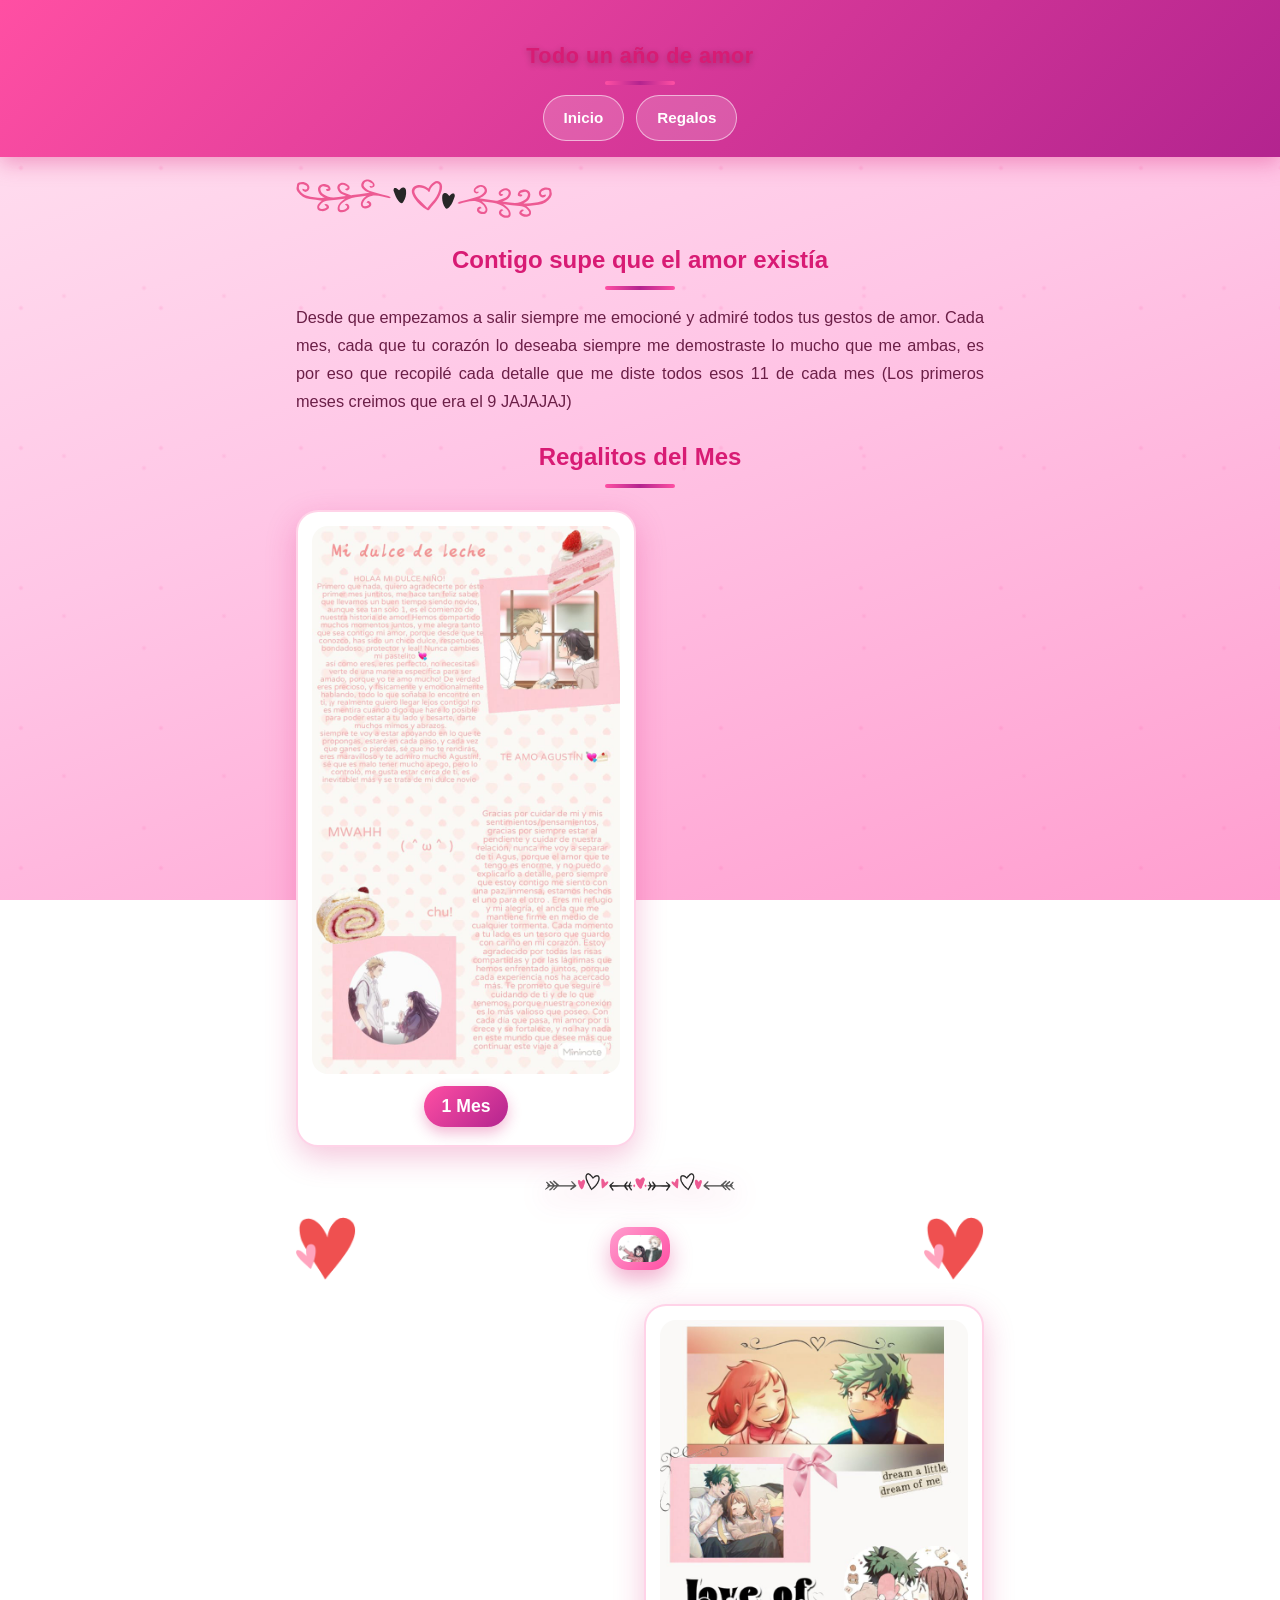
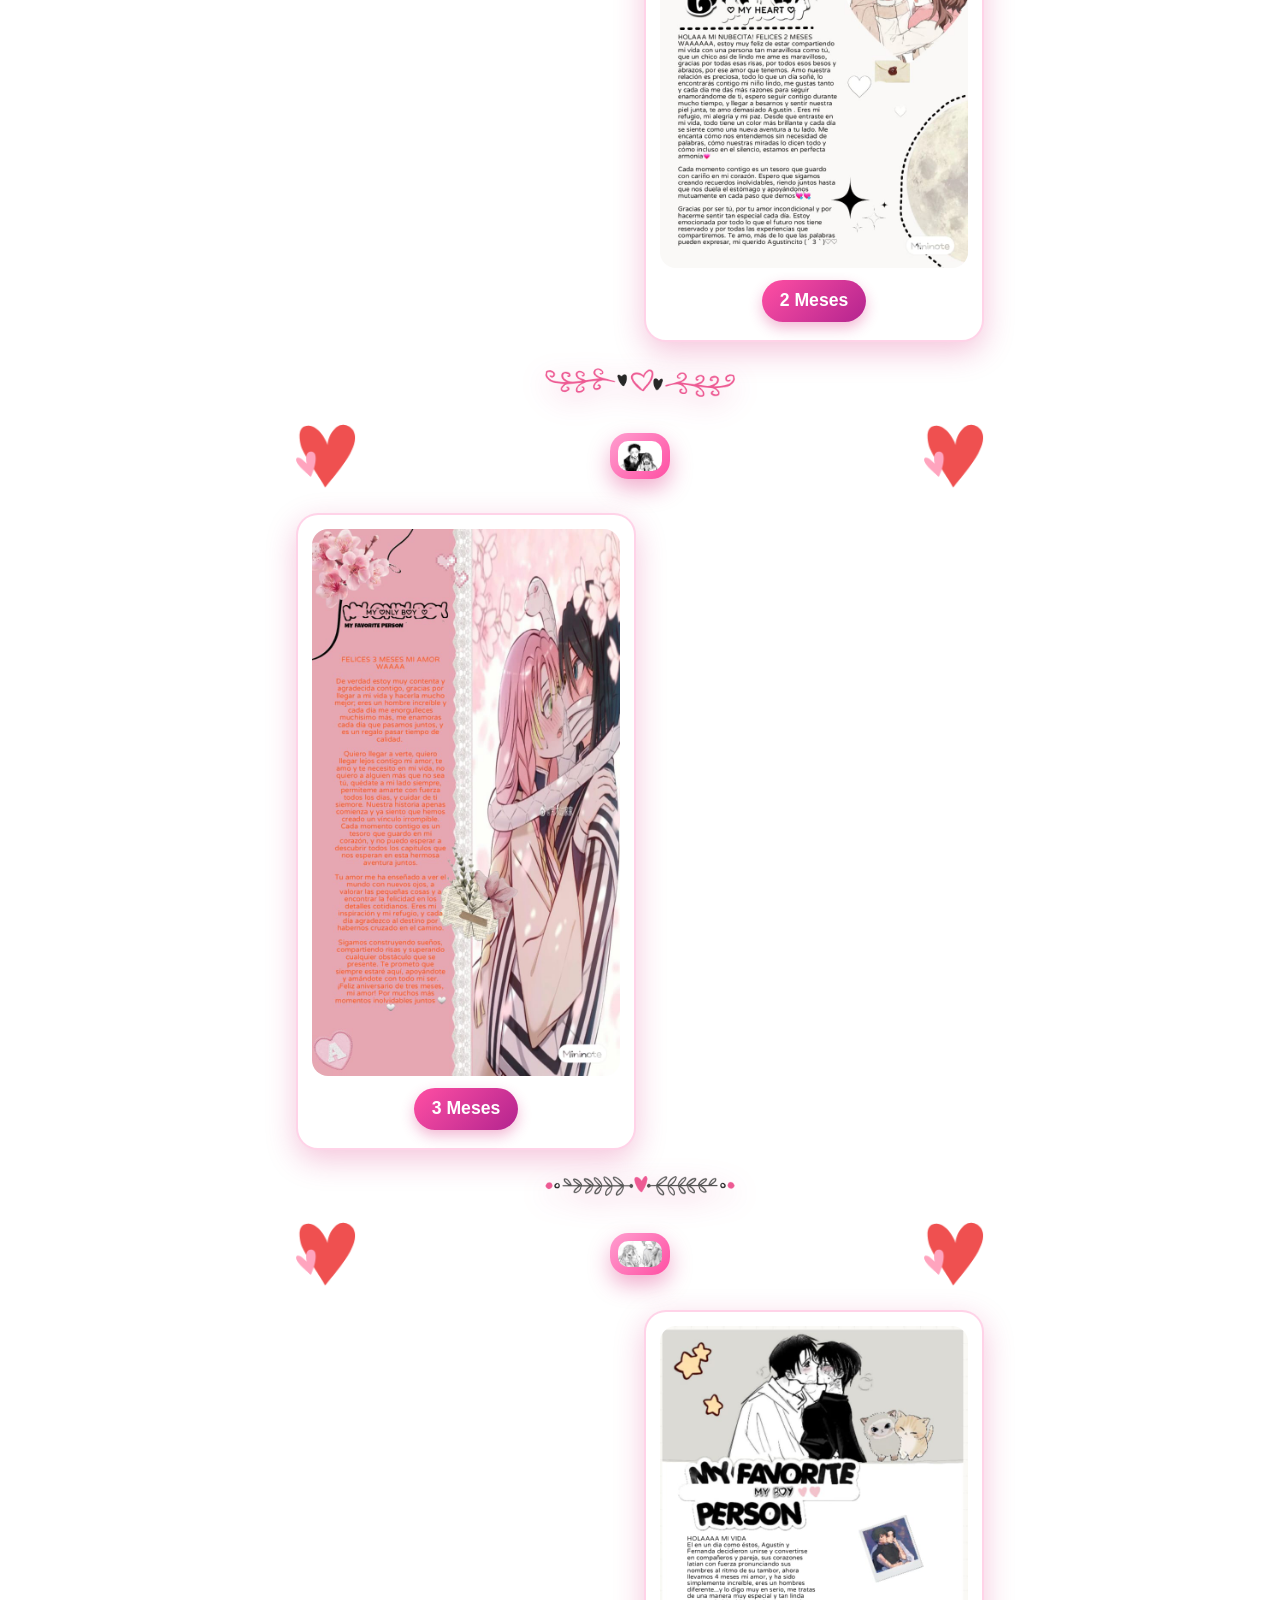
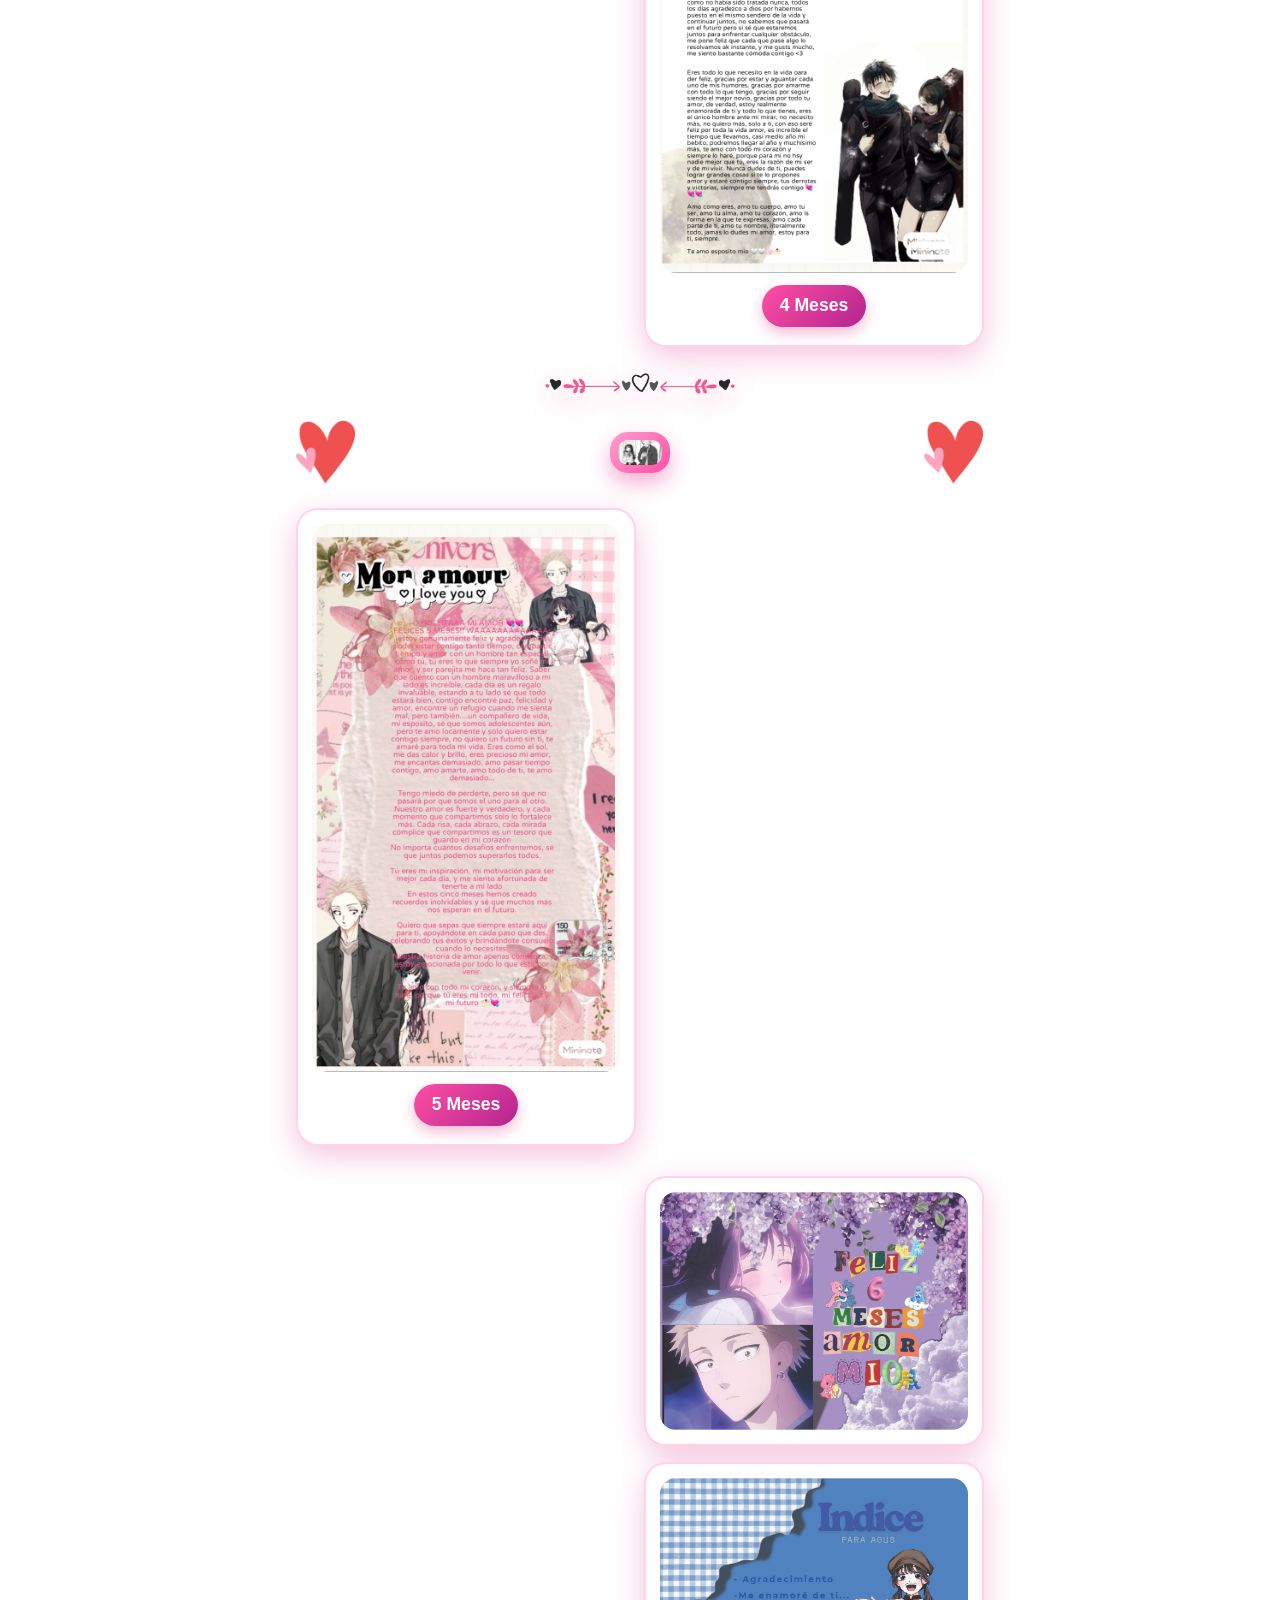
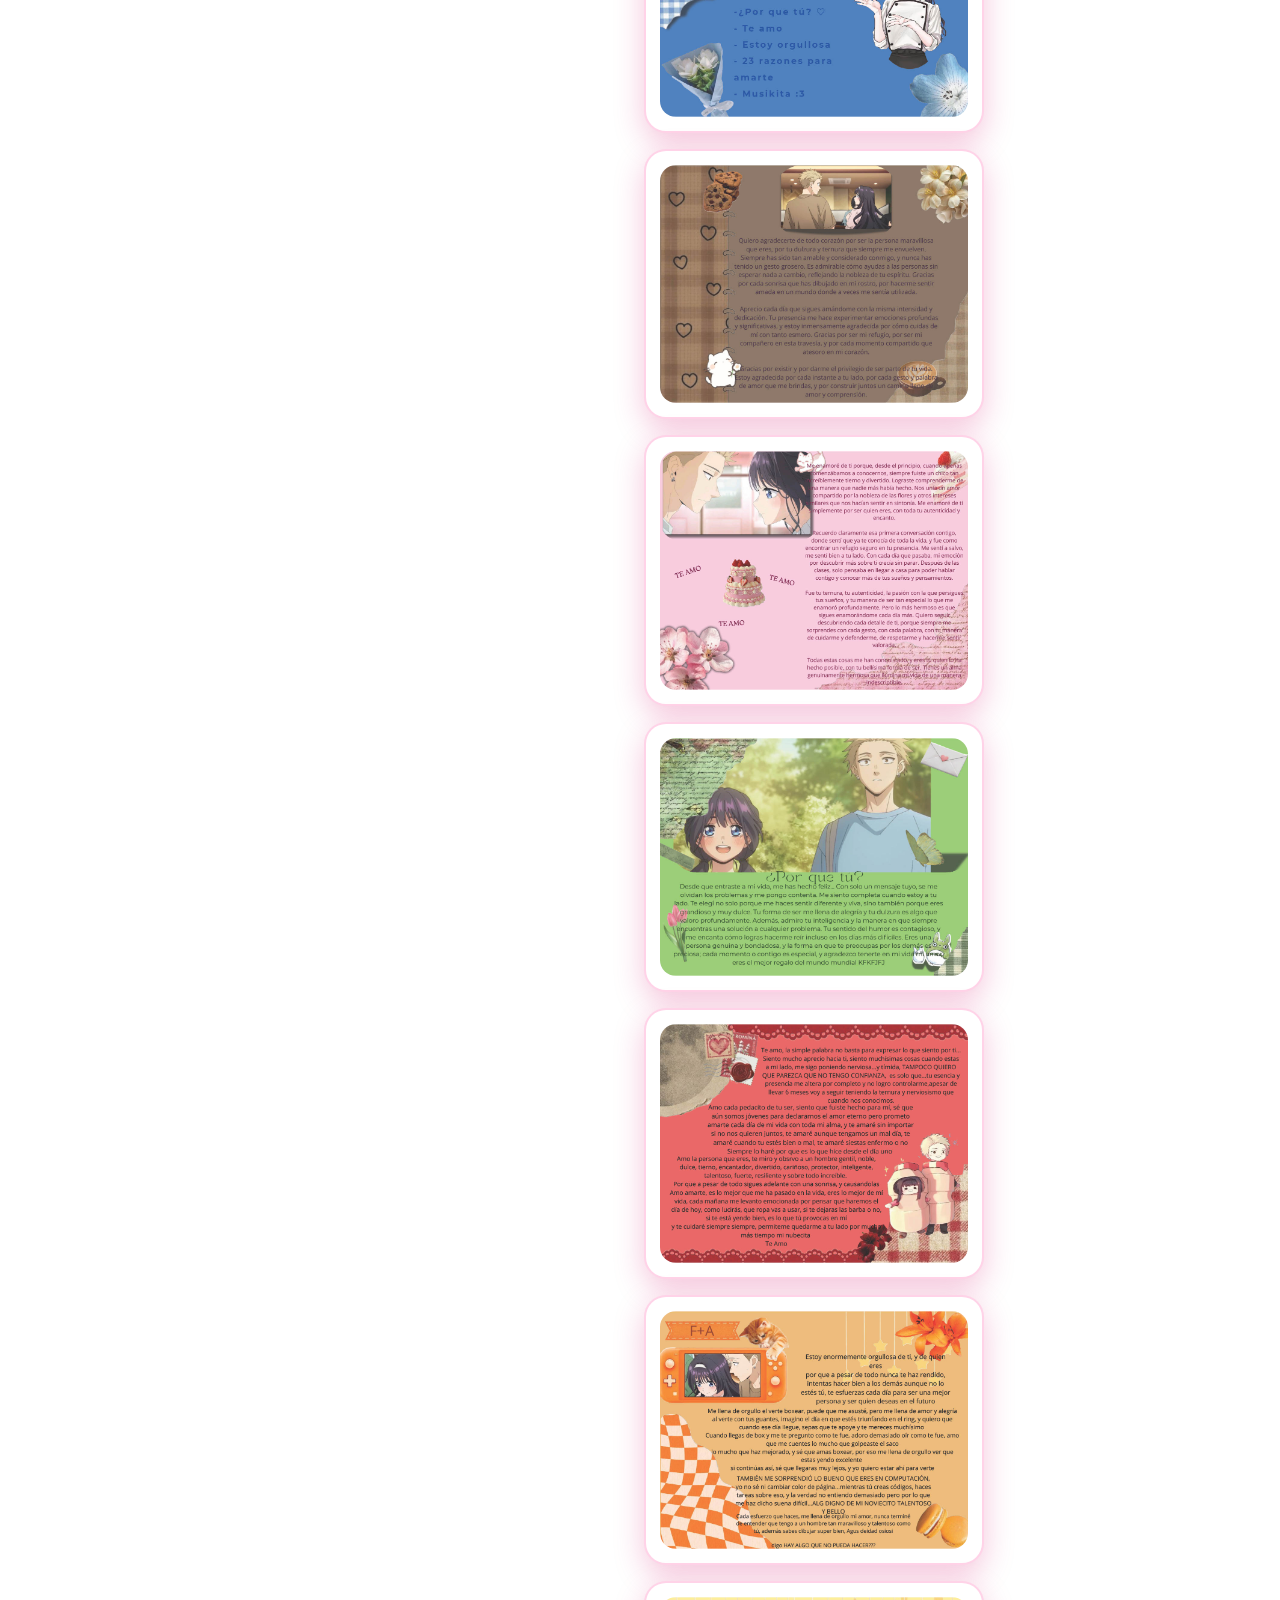
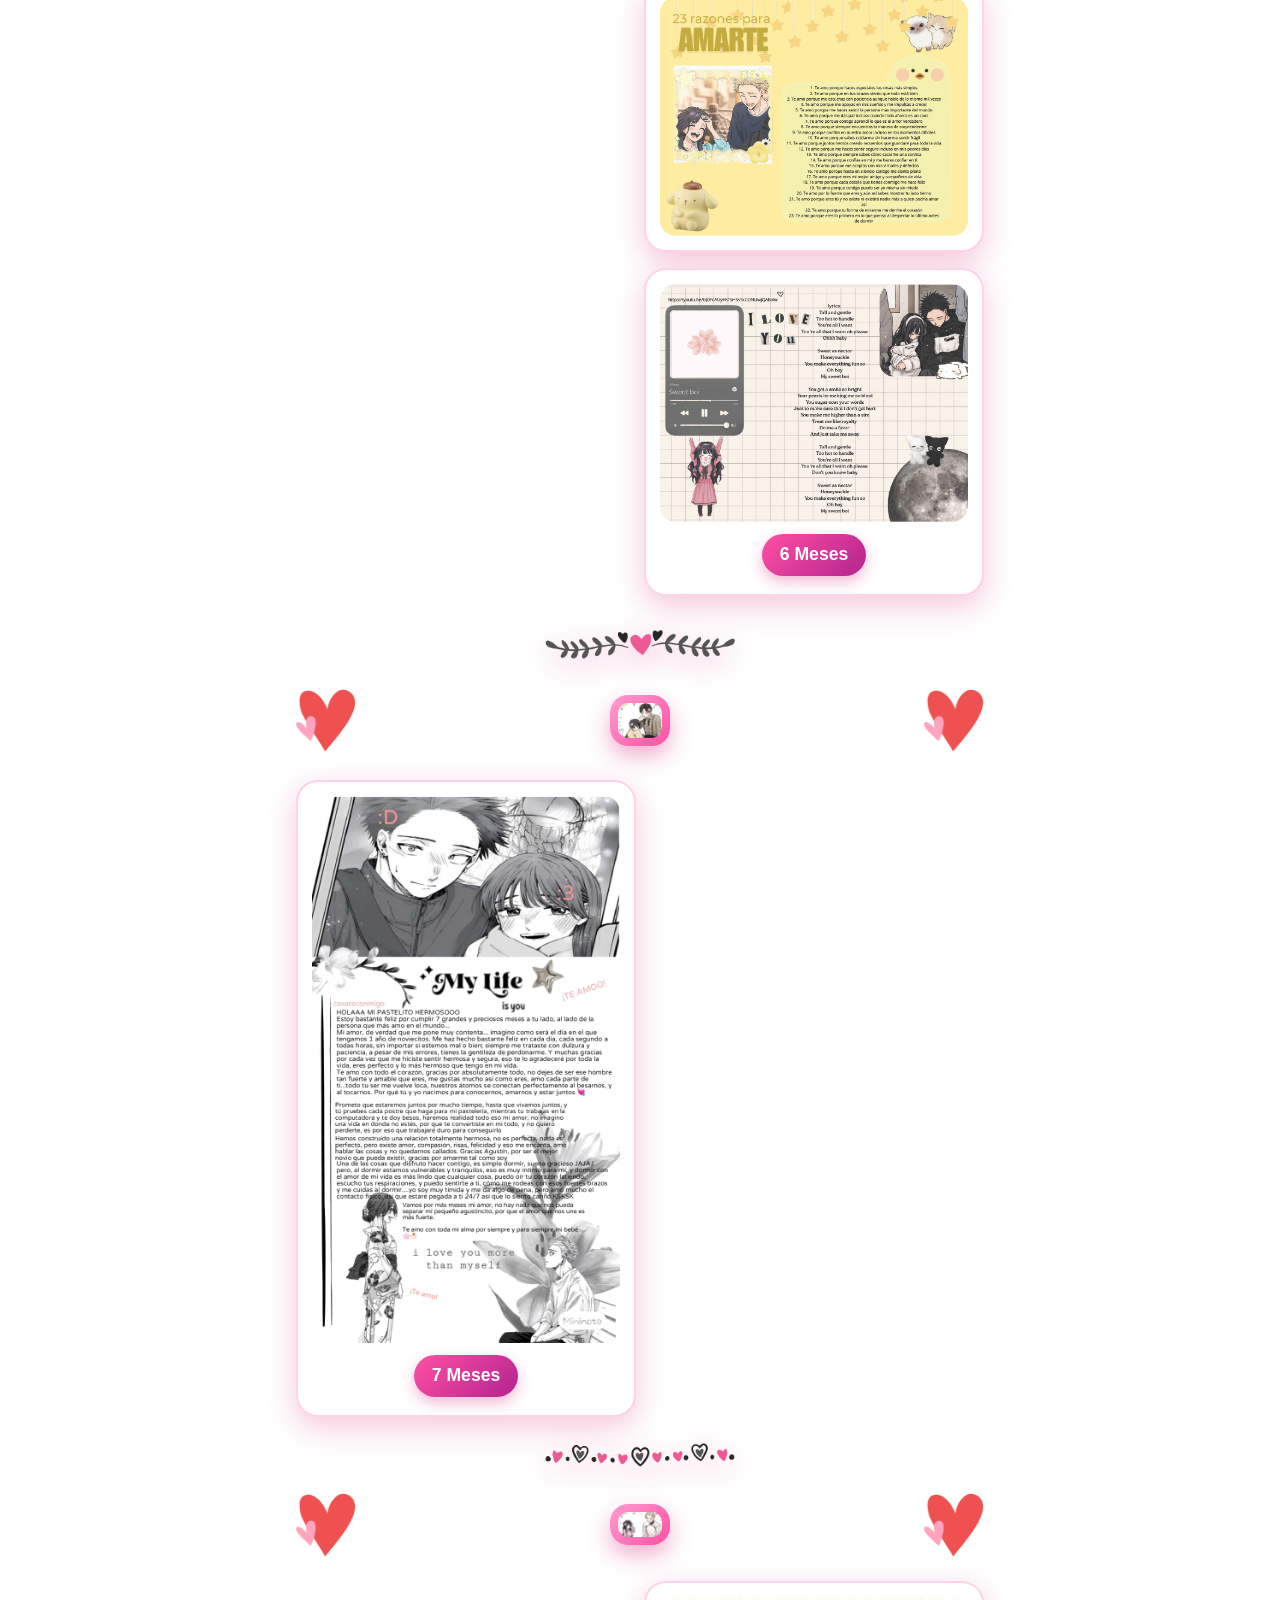
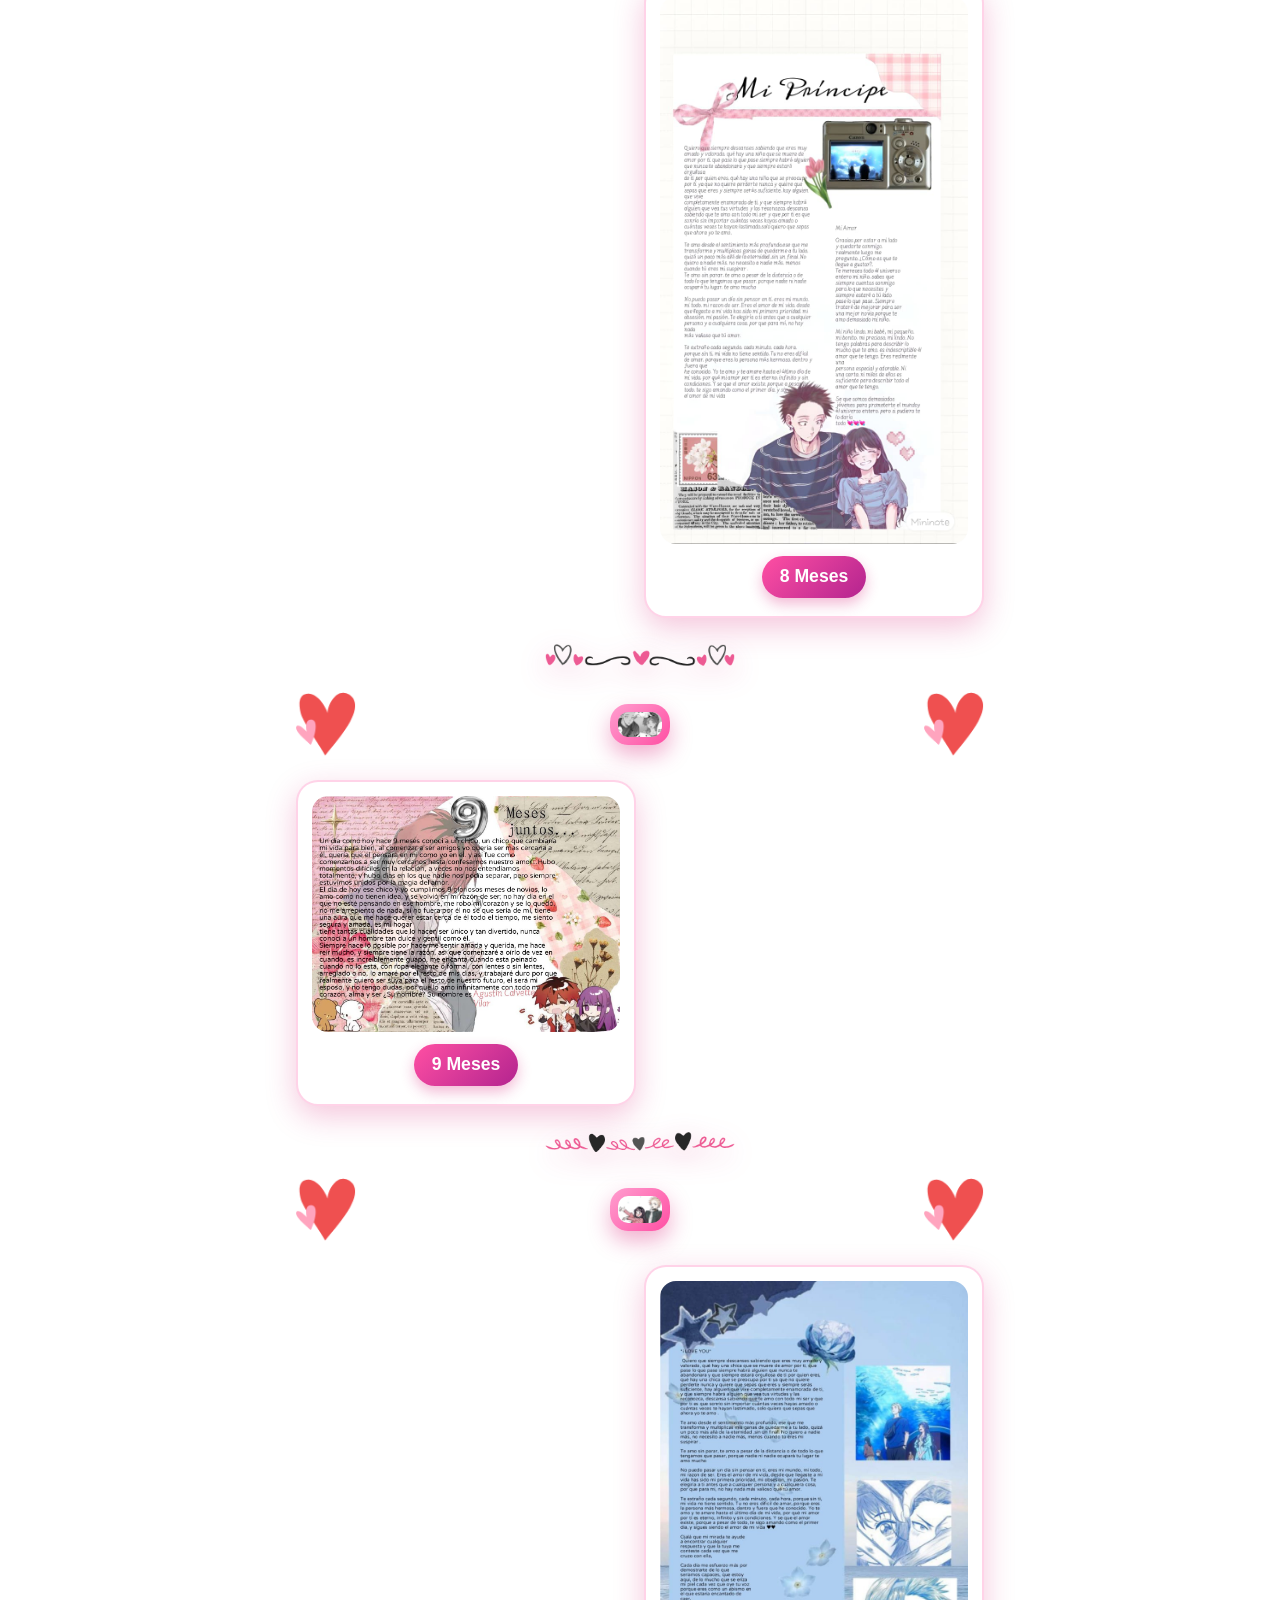
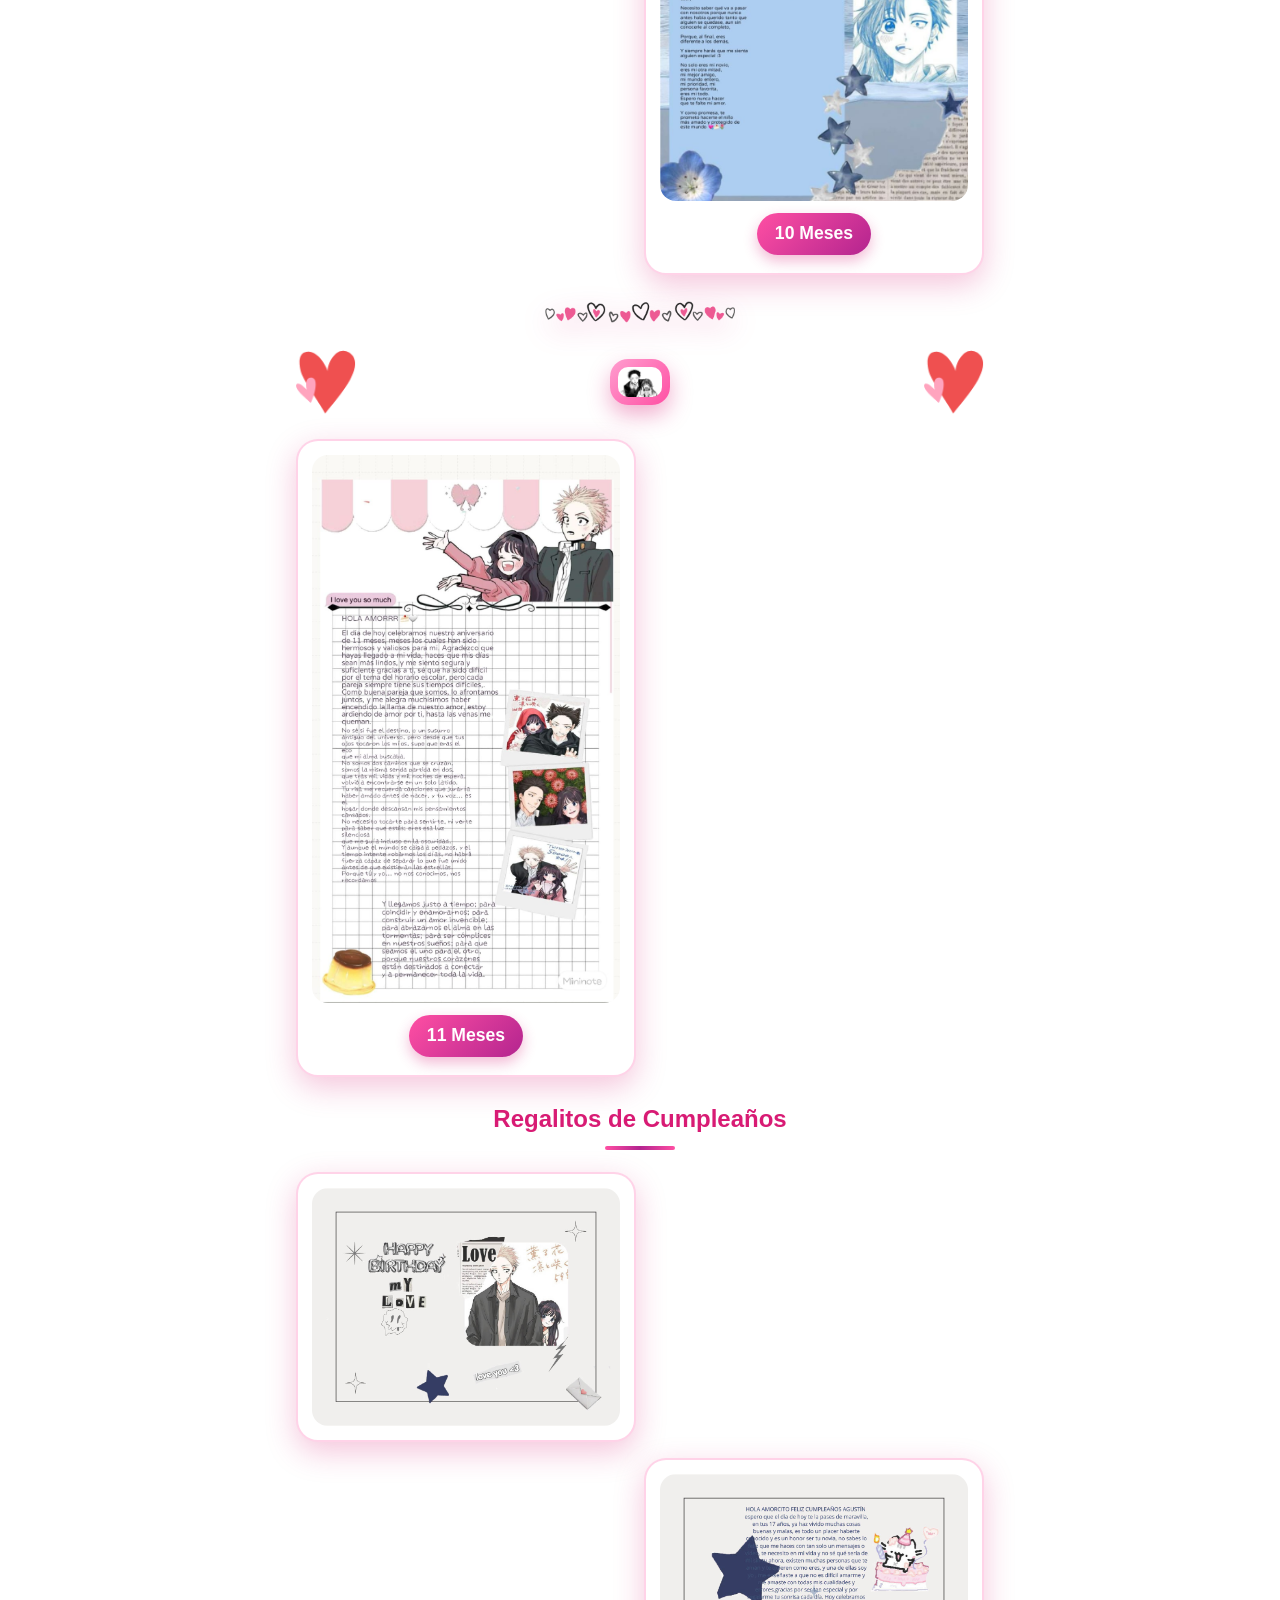
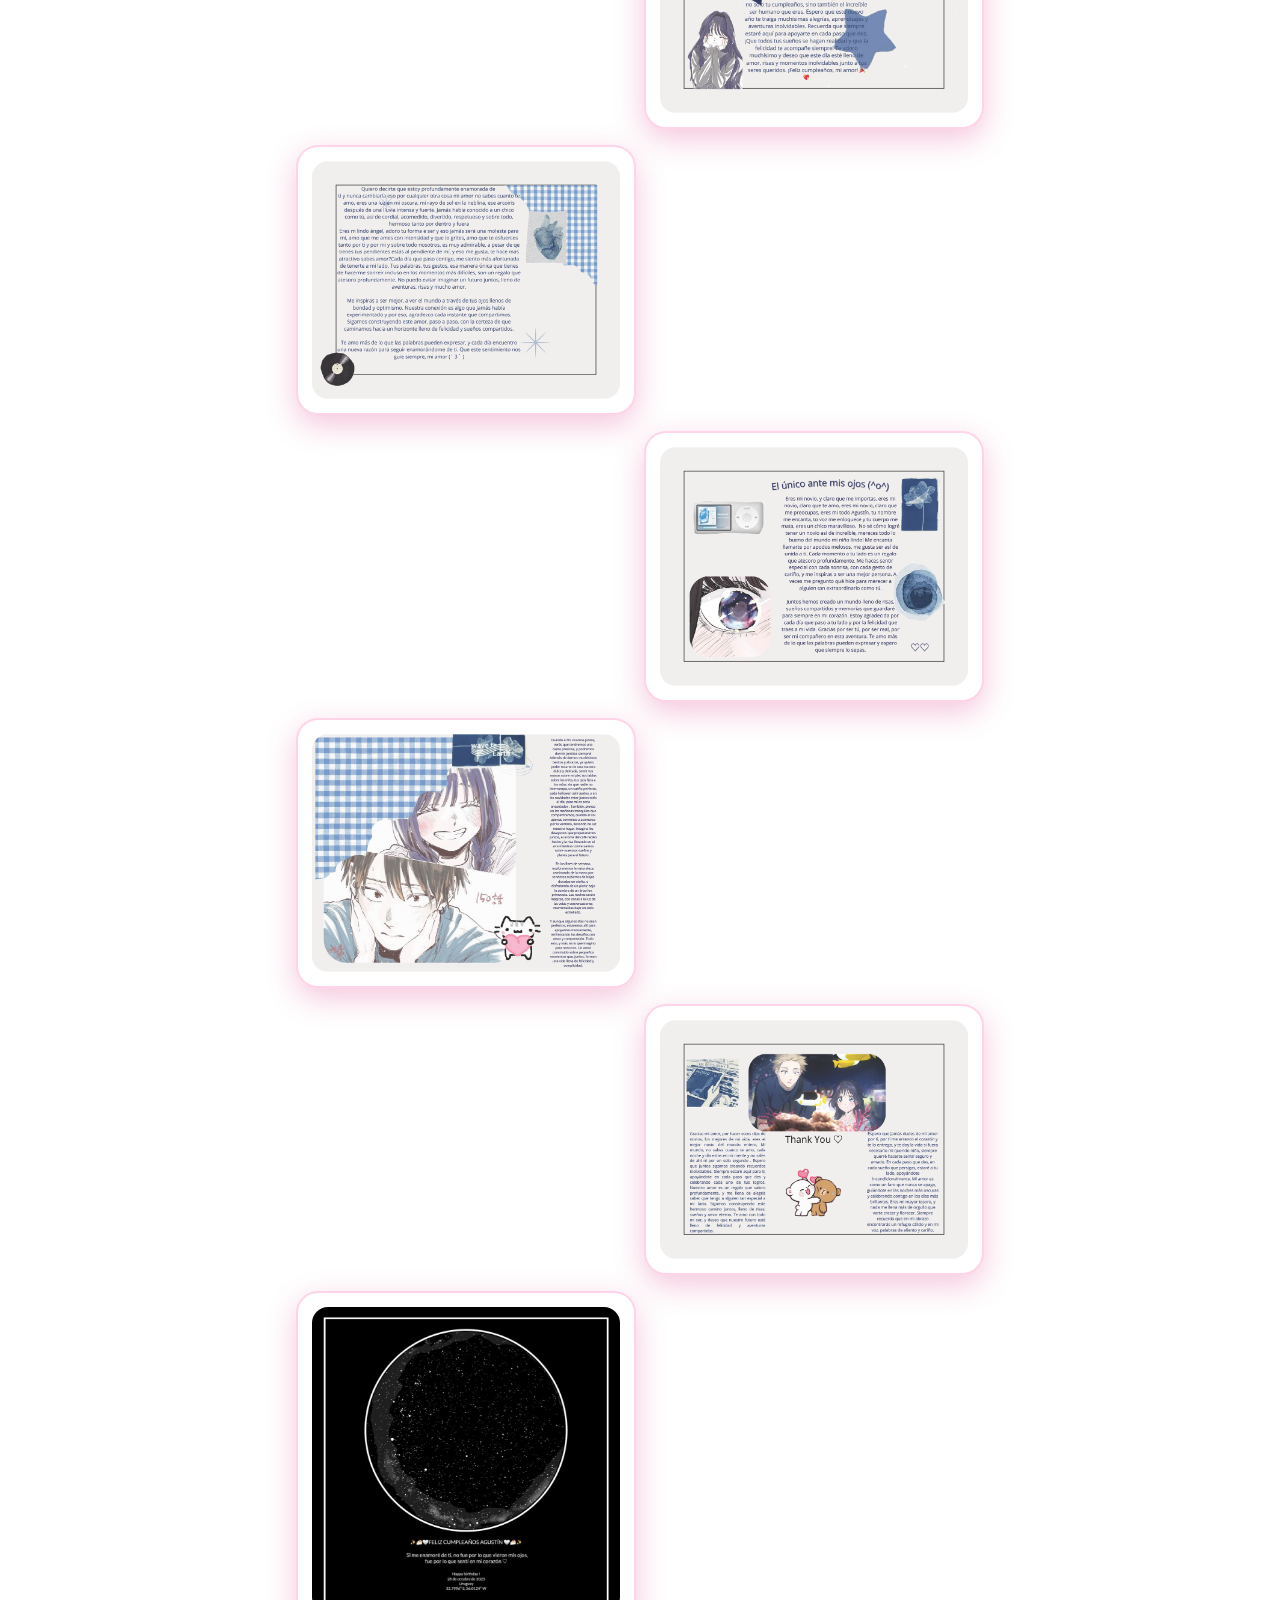
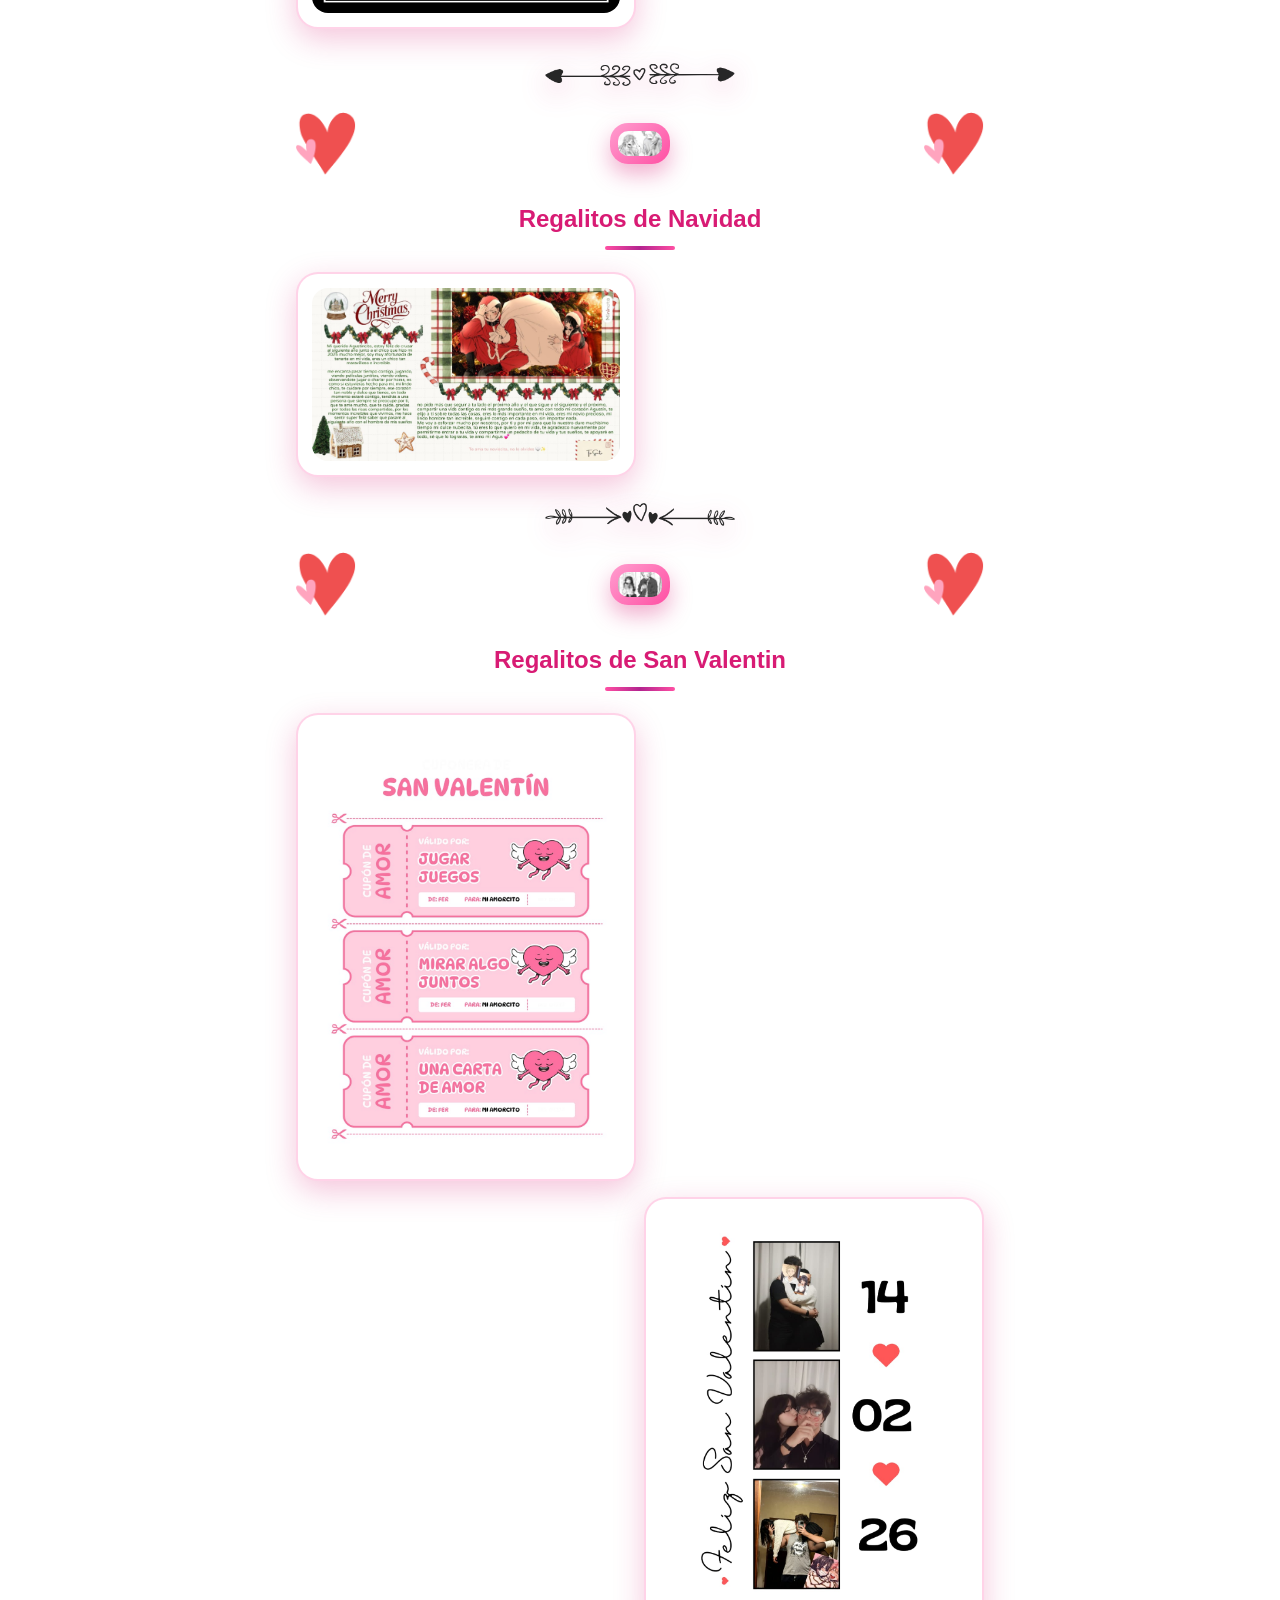
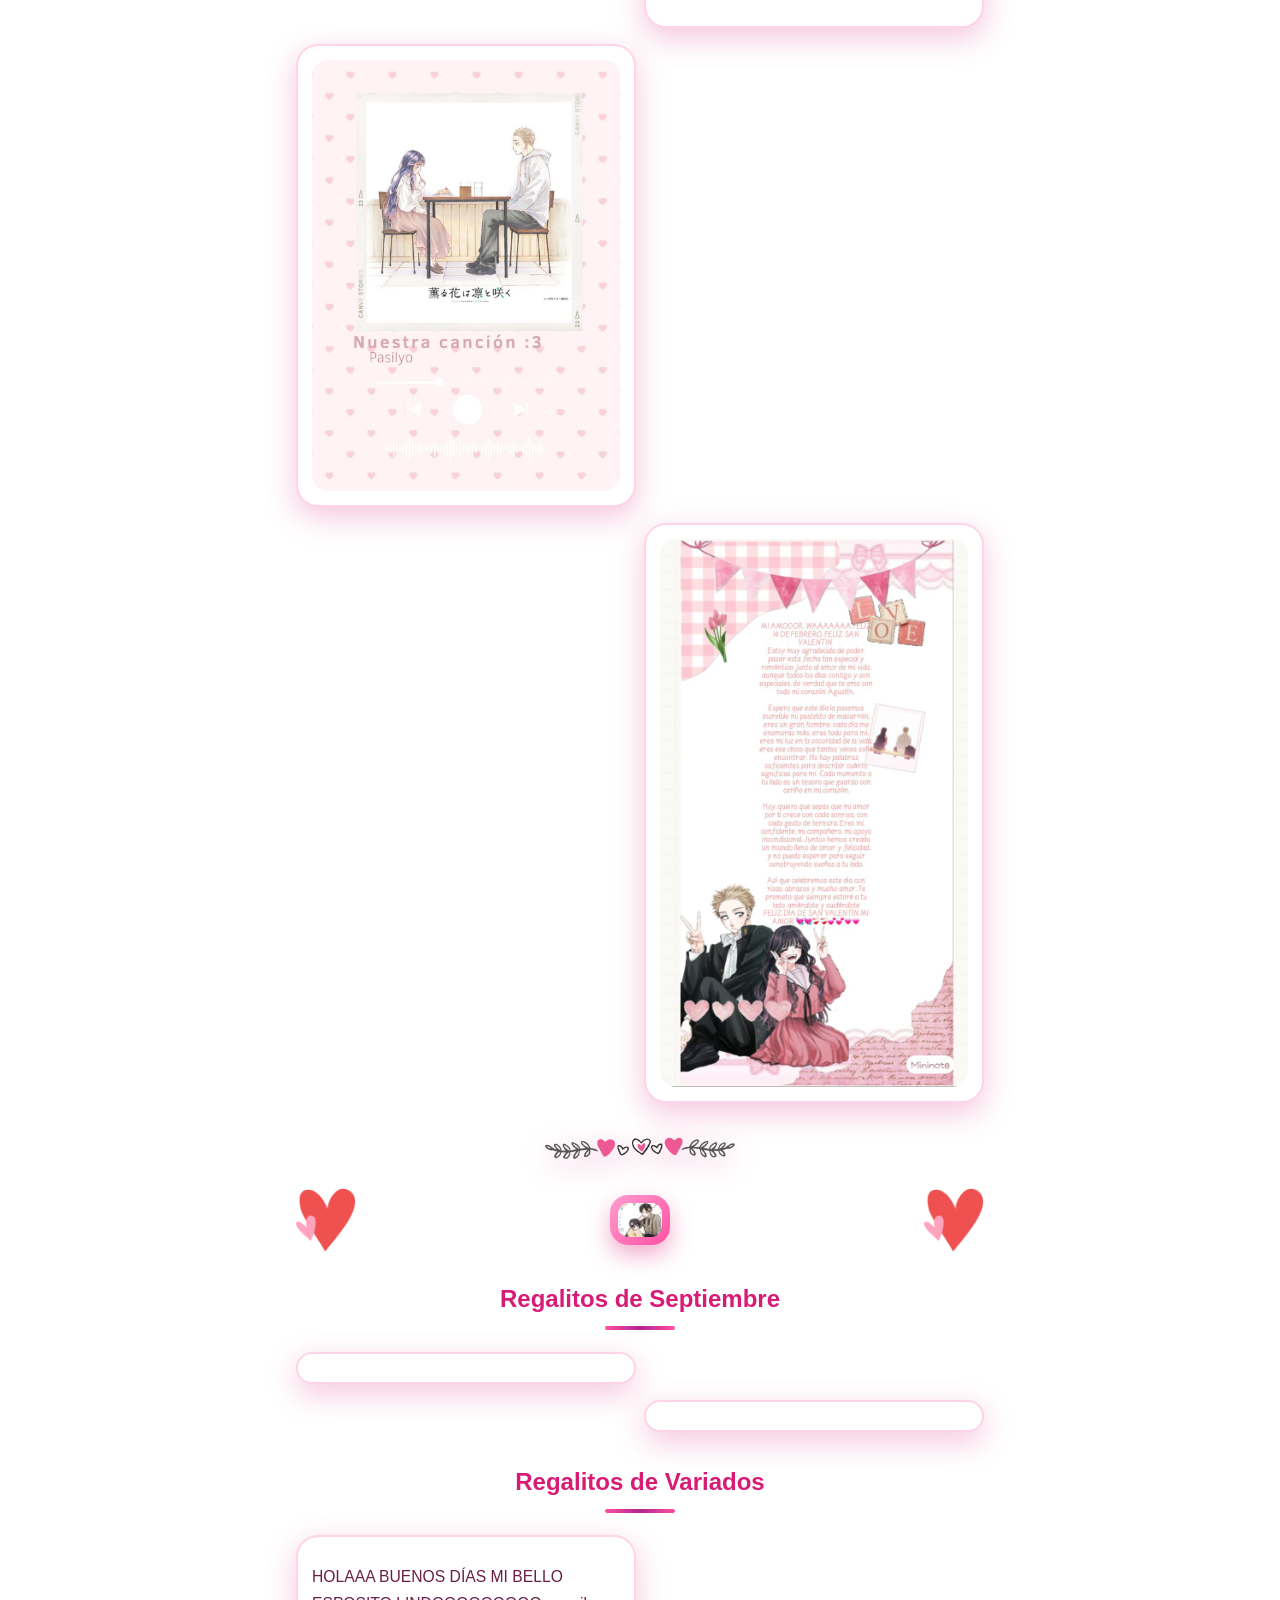
==== html/regalos.html @ 1ac0df7e "a" ====
<!DOCTYPE html>
<html>
    <head>
        <meta charset="UTF-8">
        <meta name="viewport" content="width=device-width, initial-scale=1.0">
        <title>Regalitos Bellos</title>
        <link rel="stylesheet" href="../css/estilos.css">
    </head>
    <body>

        <header>
            <div class="nav">
                <h2>Todo un año de amor</h2>
                <nav>
                    <ul>
                        <li><a href="../index.html">Inicio</a></li>
                        <li><a href="../html/regalos.html">Regalos</a></li>
                    </ul>
                </nav>
            </div>
        </header>

        <main>

<section id="todo-mi-amor">
                <img src="../img/elementos/corazon-flecha3.png" alt="No se encontro la imagen">
                <h2>Contigo supe que el amor existía</h2>
                <p>
                    Desde que empezamos a salir siempre me emocioné y admiré todos tus gestos de amor.
                    Cada mes, cada que tu corazón lo deseaba siempre me demostraste lo mucho que me ambas,
                    es por eso que recopilé cada detalle que me diste todos esos 11 de cada mes (Los primeros
                    meses creimos que era el 9 JAJAJAJ)
                </p>

                <h2>Regalitos del Mes</h2>

                <div class="carta-diseño">
                    <div class="carta-regalo-izquierda">
                        <img src="../img/regalos/regalo-1.jpeg" alt="No se encontro la imagen">
                        <h3>1 Mes</h3>
                    </div>
                </div>

                <img src="../img/elementos/corazon-flecha6.png" alt="No se encontro la imagen" class="corazon-flecha separador-regalo">
                <div class="entre-regalo separador-regalo">
                    <img src="../img/elementos/corazoncito3.png" alt="">
                    <img src="../img/nobleza/alegre.jpg" alt="No se encontro la imagen" class="imagen-nobleza">
                    <img src="../img/elementos/corazoncito3.png" alt="">
                </div>

                <div class="carta-diseño">
                    <div class="carta-regalo-derecha">
                        <img src="../img/regalos/regalo-2.jpeg" alt="No se encontro la imagen">
                        <h3>2 Meses</h3>
                    </div>
                </div>

                <img src="../img/elementos/corazon-flecha3.png" alt="No se encontro la imagen" class="corazon-flecha separador-regalo">
                <div class="entre-regalo separador-regalo">
                    <img src="../img/elementos/corazoncito3.png" alt="">
                    <img src="../img/nobleza/sonriendo.jpg" alt="No se encontro la imagen" class="imagen-nobleza">
                    <img src="../img/elementos/corazoncito3.png" alt="">
                </div>

                <div class="carta-diseño">
                    <div class="carta-regalo-izquierda">
                        <img src="../img/regalos/regalo-3.jpeg" alt="No se encontro la imagen">
                        <h3>3 Meses</h3>
                    </div>
                </div>

                <img src="../img/elementos/corazon-flecha4.png" alt="No se encontro la imagen" class="corazon-flecha separador-regalo">
                <div class="entre-regalo separador-regalo">
                    <img src="../img/elementos/corazoncito3.png" alt="">
                    <img src="../img/nobleza/carcajadas.jpg" alt="No se encontro la imagen" class="imagen-nobleza">
                    <img src="../img/elementos/corazoncito3.png" alt="">
                </div>

                <div class="carta-diseño">
                    <div class="carta-regalo-derecha">
                        <img src="../img/regalos/regalo-4.jpeg" alt="No se encontro la imagen">
                        <h3>4 Meses</h3>
                    </div>
                </div>

                <img src="../img/elementos/corazon-flecha5.png" alt="No se encontro la imagen" class="corazon-flecha separador-regalo">
                <div class="entre-regalo separador-regalo">
                    <img src="../img/elementos/corazoncito3.png" alt="">
                    <img src="../img/nobleza/comiendo.jpg" alt="No se encontro la imagen" class="imagen-nobleza">
                    <img src="../img/elementos/corazoncito3.png" alt="">
                </div>

                <div class="carta-diseño">
                    <div class="carta-regalo-izquierda">
                        <img src="../img/regalos/regalo-5.jpeg" alt="No se encontro la imagen">
                        <h3>5 Meses</h3>
                    </div>
                </div>

                <!-- Grupo de un mismo regalo con muchas imagenes seguidas (6 Meses):
                     aqui NO van corazones entre las imagenes -->
                <div class="grupo-imagenes">

                <div class="carta-diseño">
                    <div class="carta-regalo-derecha">
                        <img src="../img/regalos/regalo-6.1.jpg" alt="No se encontro la imagen">
                    </div>
                </div>

                <div class="carta-diseño">
                    <div class="carta-regalo-derecha">
                        <img src="../img/regalos/regalo-6.2.jpg" alt="No se encontro la imagen">
                    </div>
                </div>

                <div class="carta-diseño">
                    <div class="carta-regalo-derecha">
                        <img src="../img/regalos/regalo-6.3.jpg" alt="No se encontro la imagen">
                    </div>
                </div>

                <div class="carta-diseño">
                    <div class="carta-regalo-derecha">
                        <img src="../img/regalos/regalo-6.4.jpg" alt="No se encontro la imagen">
                    </div>
                </div>

                <div class="carta-diseño">
                    <div class="carta-regalo-derecha">
                        <img src="../img/regalos/regalo-6.5.jpg" alt="No se encontro la imagen">
                    </div>
                </div>

                <div class="carta-diseño">
                    <div class="carta-regalo-derecha">
                        <img src="../img/regalos/regalo-6.6.jpg" alt="No se encontro la imagen">
                    </div>
                </div>

                <div class="carta-diseño">
                    <div class="carta-regalo-derecha">
                        <img src="../img/regalos/regalo-6.7.jpg" alt="No se encontro la imagen">
                    </div>
                </div>

                <div class="carta-diseño">
                    <div class="carta-regalo-derecha">
                        <img src="../img/regalos/regalo-6.8.jpg" alt="No se encontro la imagen">
                    </div>
                </div>

                <div class="carta-diseño">
                    <div class="carta-regalo-derecha">
                        <img src="../img/regalos/regalo-6.9.jpg" alt="No se encontro la imagen">
                        <h3>6 Meses</h3>
                    </div>
                </div>

                </div>
                <!-- Fin del grupo de 6 Meses -->

                <img src="../img/elementos/corazon-flecha7.png" alt="No se encontro la imagen" class="corazon-flecha separador-regalo">
                <div class="entre-regalo separador-regalo">
                    <img src="../img/elementos/corazoncito3.png" alt="">
                    <img src="../img/nobleza/flores.jpg" alt="No se encontro la imagen" class="imagen-nobleza">
                    <img src="../img/elementos/corazoncito3.png" alt="">
                </div>

                <div class="carta-diseño">
                    <div class="carta-regalo-izquierda">
                        <img src="../img/regalos/regalo-7.jpeg" alt="No se encontro la imagen">
                        <h3>7 Meses</h3>
                    </div>
                </div>

                <img src="../img/elementos/corazon-flecha8.png" alt="No se encontro la imagen" class="corazon-flecha separador-regalo">
                <div class="entre-regalo separador-regalo">
                    <img src="../img/elementos/corazoncito3.png" alt="">
                    <img src="../img/nobleza/sombrero.jpg" alt="No se encontro la imagen" class="imagen-nobleza">
                    <img src="../img/elementos/corazoncito3.png" alt="">
                </div>

                <div class="carta-diseño">
                    <div class="carta-regalo-derecha">
                        <img src="../img/regalos/regalo-8.jpeg" alt="No se encontro la imagen">
                        <h3>8 Meses</h3>
                    </div>
                </div>

                <img src="../img/elementos/corazon-flecha9.png" alt="No se encontro la imagen" class="corazon-flecha separador-regalo">
                <div class="entre-regalo separador-regalo">
                    <img src="../img/elementos/corazoncito3.png" alt="">
                    <img src="../img/nobleza/aucario.jpg" alt="No se encontro la imagen" class="imagen-nobleza">
                    <img src="../img/elementos/corazoncito3.png" alt="">
                </div>

                <div class="carta-diseño">
                    <div class="carta-regalo-izquierda">
                        <img src="../img/regalos/regalo-9.jpeg" alt="No se encontro la imagen">
                        <h3>9 Meses</h3>
                    </div>
                </div>

                <img src="../img/elementos/corazon-flecha10.png" alt="No se encontro la imagen" class="corazon-flecha separador-regalo">
                <div class="entre-regalo separador-regalo">
                    <img src="../img/elementos/corazoncito3.png" alt="">
                    <img src="../img/nobleza/alegre.jpg" alt="No se encontro la imagen" class="imagen-nobleza">
                    <img src="../img/elementos/corazoncito3.png" alt="">
                </div>

                <div class="carta-diseño">
                    <div class="carta-regalo-derecha">
                        <img src="../img/regalos/regalo-10.jpeg" alt="No se encontro la imagen">
                        <h3>10 Meses</h3>
                    </div>
                </div>

                <img src="../img/elementos/corazon-flecha11.png" alt="No se encontro la imagen" class="corazon-flecha separador-regalo">
                <div class="entre-regalo separador-regalo">
                    <img src="../img/elementos/corazoncito3.png" alt="">
                    <img src="../img/nobleza/sonriendo.jpg" alt="No se encontro la imagen" class="imagen-nobleza">
                    <img src="../img/elementos/corazoncito3.png" alt="">
                </div>

                <div class="carta-diseño">
                    <div class="carta-regalo-izquierda">
                        <img src="../img/regalos/regalo-11.jpeg" alt="No se encontro la imagen">
                        <h3>11 Meses</h3>
                    </div>
                </div>

                <h2>Regalitos de Cumpleaños</h2>

                <!-- Grupo: todas las fotos son del cumpleaños, van juntas sin corazones -->
                <div class="grupo-imagenes">

                <div class="carta-diseño">
                    <div class="carta-regalo-izquierda">
                        <img src="../img/regalos/regalo-cumple1.jpg" alt="No se encontro la imagen">
                    </div>
                </div>

                <div class="carta-diseño">
                    <div class="carta-regalo-derecha">
                        <img src="../img/regalos/regalo-cumple2.jpg" alt="No se encontro la imagen">
                    </div>
                </div>

                <div class="carta-diseño">
                    <div class="carta-regalo-izquierda">
                        <img src="../img/regalos/regalo-cumple3.jpg" alt="No se encontro la imagen">
                    </div>
                </div>

                <div class="carta-diseño">
                    <div class="carta-regalo-derecha">
                        <img src="../img/regalos/regalo-cumple4.jpg" alt="No se encontro la imagen">
                    </div>
                </div>

                <div class="carta-diseño">
                    <div class="carta-regalo-izquierda">
                        <img src="../img/regalos/regalo-cumple5.jpg" alt="No se encontro la imagen">
                    </div>
                </div>

                <div class="carta-diseño">
                    <div class="carta-regalo-derecha">
                        <img src="../img/regalos/regalo-cumple6.jpg" alt="No se encontro la imagen">
                    </div>
                </div>

                <div class="carta-diseño">
                    <div class="carta-regalo-izquierda">
                        <img src="../img/regalos/regalo-cumple-luna.jpeg" alt="No se encontro la imagen">
                    </div>
                </div>

                </div>
                <!-- Fin del grupo de Cumpleaños -->

                <img src="../img/elementos/corazon-flecha1.png" alt="No se encontro la imagen" class="corazon-flecha separador-regalo">
                <div class="entre-regalo separador-regalo">
                    <img src="../img/elementos/corazoncito3.png" alt="">
                    <img src="../img/nobleza/carcajadas.jpg" alt="No se encontro la imagen" class="imagen-nobleza">
                    <img src="../img/elementos/corazoncito3.png" alt="">
                </div>

                <h2>Regalitos de Navidad</h2>

                <div class="carta-diseño">
                    <div class="carta-regalo-izquierda">
                        <img src="../img/regalos/regalo-navidad.jpeg" alt="No se encontro la imagen">
                    </div>
                </div>

                <img src="../img/elementos/corazon-flecha2.png" alt="No se encontro la imagen" class="corazon-flecha separador-regalo">
                <div class="entre-regalo separador-regalo">
                    <img src="../img/elementos/corazoncito3.png" alt="">
                    <img src="../img/nobleza/comiendo.jpg" alt="No se encontro la imagen" class="imagen-nobleza">
                    <img src="../img/elementos/corazoncito3.png" alt="">
                </div>

                <h2>Regalitos de San Valentin</h2>

                <!-- Grupo: fotos de San Valentin, van juntas sin corazones -->
                <div class="grupo-imagenes">

                <div class="carta-diseño">
                    <div class="carta-regalo-izquierda">
                        <img src="../img/regalos/regalo-valentin1.jpeg" alt="No se encontro la imagen">
                    </div>
                </div>

                <div class="carta-diseño">
                    <div class="carta-regalo-derecha">
                        <img src="../img/regalos/regalo-valentin2.jpeg" alt="No se encontro la imagen">
                    </div>
                </div>

                <div class="carta-diseño">
                    <div class="carta-regalo-izquierda">
                        <img src="../img/regalos/regalo-valentin3.jpeg" alt="No se encontro la imagen">
                    </div>
                </div>

                <div class="carta-diseño">
                    <div class="carta-regalo-derecha">
                        <img src="../img/regalos/regalo-valentin4.jpeg" alt="No se encontro la imagen">
                    </div>
                </div>

                </div>

                <img src="../img/elementos/corazon-flecha12.png" alt="No se encontro la imagen" class="corazon-flecha separador-regalo">
                <div class="entre-regalo separador-regalo">
                    <img src="../img/elementos/corazoncito3.png" alt="">
                    <img src="../img/nobleza/flores.jpg" alt="No se encontro la imagen" class="imagen-nobleza">
                    <img src="../img/elementos/corazoncito3.png" alt="">
                </div>

                <h2>Regalitos de Septiembre</h2>

                <div class="grupo-imagenes">

                <div class="carta-diseño">
                    <div class="carta-regalo-izquierda">

                    </div>
                </div>

                <div class="carta-diseño">
                    <div class="carta-regalo-derecha">

                    </div>
                </div>

                </div>
                <!-- Fin del grupo de Septiembre -->

                <h2>Regalitos de Variados</h2>

                <div class="carta-diseño">
                    <div class="carta-regalo-izquierda">
                        <p>HOLAAA BUENOS DÍAS MI BELLO ESPOSITO LINDOOOOOOOOO, escribo ahora por que no creo levantarme a las 3 por k soy una dormilona hdjcjfjr 😭

                            Quiero que sepas que no conocí a una persona tan fuerte como tú, haz luchado siempre y jamás te rendiste, seguiste esforzandote y eso me encanta, la escuela a veces en un sitio estresante,
                            que te pone mal, pero yo sé que mi increíble 
                            hombre va a poder con eso y con más, si llegará a 
                            sentir que no puede más, va a poder recostarse conmigo y tomar un 
                            respiro, por que a ese precioso le daré todo mi apoyo y amor, quiero que sienta que puede con todo, por que puede. Eres muy inteligente y capaz mi amor, no te rindas nunca precioso, tus esfuerzos nunca 
                            pero NUNCA son en vano, toda acción conlleva una reacción y tu haz logrado muchas cosas, y seguirás logrando aún más. Estoy aquí para recordarte que cada paso que das, cada pequeño avance, es un triunfo que merece ser celebrado. No olvides nunca lo 
                            valioso que eres y lo mucho que significas para mí. Eres mi inspiración, mi compañero y mi amor eterno

                            Quiero que cada día sea una nueva oportunidad para crecer y aprender juntos. Compartir nuestras alegrías y apoyarnos en los momentos difíciles es lo que nos hace más fuertes Recuerda siempre que estoy a tu lado, lista para animarte, escucharte y brindarte todo mi cariño

                            Así que, mi amor, cuando sientas que el peso del mundo es demasiado, no dudes en buscar refugio en mis brazos 💗💗
                            Juntos podemos superar cualquier obstáculo y disfrutar de los momentos más hermosos que la vida nos regala
                            Te amo con todo mi corazón, y estaré aquí siempre, apoyándote y amándote incondicionalmente 
                            Cada día a tu lado es un regalo que valoro infinitamente. A veces, en medio de la rutina y las responsabilidades, es fácil olvidar lo afortunados que somos de tenernos el uno al otro 
                            Pero quiero que sepas que siempre estoy agradecida por cada instante compartido, por cada sonrisa y cada abrazo que me das

                            Espero que este mensaje te traiga una sonrisa y te recuerde lo especial que eres para mí, no importa lo que pase, siempre tendrás un lugar seguro en mi corazón 🤍🤍
                            Te adoro mi bello esposito bueno día mon amour 
                        </p>
                    </div>
                </div>

                <div class="carta-diseño">
                    <div class="carta-regalo-derecha">
                        <p> Te amo tanto mi amor...estoy muy feliz de ser yo quien te haya encontrado y te brinde apoyo y amor, me llena el alma saber que te sientes amado y 
                            seguro conmigo, siempre quise eso para ti, por que sé que han sido duros con mi dulce niño, él es demasiado dulce para el mundo, por eso Dios nos puso en caminos iguales
                            Siempre me va a interesar lo que a TI te guste, haré lo que sea para comprenderte y hablar contigo sobre eso que tanto te gusta, por que me gusta conocer a mi novio, una relación no solo se trata de besos y 
                            abrazos, yo quiero conocerte profundamente, saber todo de ti, y besar tu alma, tus cicatrices, tus heridas, y tus logros. A mi también me encanta hacerlo contigo...por que contigo me siento segura con mi cuerpo, 
                            es verdad que no soy tan segura, pero sé que no me vas a juzgar, sé que si me desnudo besaras mis estrías, mis cicatrices, mi piel, mis labios, tengo la
                            certeza de que sí, también juro que serás mi primera vez oficial, lo hipermegajuro ksksks
                            Prometo esforzarme para tener un futuro juntos, en donde mi familia te conozca y salgamos juntos, 
                            en donde vivamos en un departamento o una casa, donde solo seamos tu y yo en nuestro lugar seguro. Siempre SIEMPRE voy a estar para ti mi amor, no importa si 
                            llevo dolor encima, para mí lo más importante eres tú, y te ayudare siempre, seré tu hombro en el cual llorar, los brazos a los cuales acudir si quieres 
                            escapar del mundo, los labios que quieras besar, el cuerpo que quieras sentir, voy a ser yo, estaré para ti cada instante mi amor, por que tú...eres mi evangeline
                            Eres el amor de mi vida Agustín, te amo con todo mi ser y mi alma....y esas cien razones...fueron suficientes para hacerme llorar, gracias por tu 
                            amor y por tu nobleza mi niño, te amo mucho mucho mucho, me encanta que nuestro amor sea igualitario, nadie es más ni menos, gracias por hacer mi cumpleaños tan especial 
                            como nunca, con tu amor incondicional siento que lo puedo todo, Te amo genuinamente Agus de mi vida 🤍🤍🤍
                        </p>
                    </div>
                </div>

                <img src="../img/elementos/corazon-flecha6.png" alt="No se encontro la imagen" class="corazon-flecha separador-regalo">
                <div class="entre-regalo separador-regalo">
                    <img src="../img/elementos/corazoncito3.png" alt="">
                    <img src="../img/nobleza/sonriendo.jpg" alt="No se encontro la imagen" class="imagen-nobleza">
                    <img src="../img/elementos/corazoncito3.png" alt="">
                </div>

                <h2>Dibujitos Hermosos</h2>

                <!-- Grupo: todos los dibujos son de un mismo regalo, van juntos sin corazones -->
                <div class="grupo-imagenes">

                <div class="carta-diseño">
                    <div class="carta-regalo-izquierda">
                        <img src="../img/regalos/dibujo1.jpeg" alt="no se encontro la imagen">
                    </div>
                </div>

                <div class="carta-diseño">
                    <div class="carta-regalo-derecha">
                        <img src="../img/regalos/dibujo2.jpeg" alt="no se encontro la imagen">
                    </div>
                </div>

                <div class="carta-diseño">
                    <div class="carta-regalo-izquierda">
                        <img src="../img/regalos/dibujo3.jpeg" alt="no se encontro la imagen">
                    </div>
                </div>

                <div class="carta-diseño">
                    <div class="carta-regalo-derecha">
                        <img src="../img/regalos/dibujo4.jpeg" alt="no se encontro la imagen">
                    </div>
                </div>

                <div class="carta-diseño">
                    <div class="carta-regalo-izquierda">
                        <img src="../img/regalos/dibujo5.jpeg" alt="no se encontro la imagen">
                    </div>
                </div>

                </div>

            </section>
        </main>

    </body>
</html>
---- css/estilos.css ----
/* ===========================================================
   ESTILOS - "Todo un año de amor"
   Diseñado mobile-first para verse hermoso en el celular 💗
   =========================================================== */

/* ---------- Variables de color y estilo ---------- */
:root{
    --rosa-claro: #ffe3f1;
    --rosa: #ff9ecf;
    --rosa-fuerte: #ff4fa3;
    --rosa-intenso: #d81b74;
    --texto: #6b1f47;
    --blanco: #ffffff;
    --sombra: 0 10px 30px rgba(216, 27, 116, 0.25);
    --degradado: linear-gradient(160deg, #ffe3f1 0%, #ffc6e6 45%, #ff9ecf 100%);
    --degradado-titulo: linear-gradient(90deg, #ff4fa3, #b3248f, #ff4fa3);
}

/* ---------- Reset base ---------- */
*{
    box-sizing: border-box;
    margin: 0;
    padding: 0;
}

html{
    scroll-behavior: smooth;
}

body{
    font-family: 'Trebuchet MS', 'Segoe UI', Verdana, sans-serif;
    color: var(--texto);
    line-height: 1.7;
    background: var(--degradado);
    background-attachment: fixed;
    min-height: 100vh;
    overflow-x: hidden;
    /* Corazones suaves de fondo dibujados con gradientes radiales */
    background-image:
        radial-gradient(circle at 15% 20%, rgba(255, 79, 163, 0.18) 0, transparent 3px),
        radial-gradient(circle at 80% 60%, rgba(255, 79, 163, 0.16) 0, transparent 3px),
        radial-gradient(circle at 40% 85%, rgba(255, 79, 163, 0.14) 0, transparent 3px),
        var(--degradado);
    background-size: 140px 140px, 180px 180px, 160px 160px, cover;
}

/* ---------- Imágenes (no desbordan) ---------- */
img{
    max-width: 100%;
    height: auto;
    display: block;
}

/* ---------- Encabezado / Navegación ---------- */
header{
    position: sticky;
    top: 0;
    z-index: 100;
}

.nav{
    background: linear-gradient(135deg, #ff4fa3, #b3248f);
    color: var(--blanco);
    padding: 16px 18px;
    box-shadow: 0 6px 20px rgba(216, 27, 116, 0.35);
    border-bottom-left-radius: 22px;
    border-bottom-right-radius: 22px;
    text-align: center;
}

.nav h2{
    font-size: 1.35rem;
    letter-spacing: 0.5px;
    margin-bottom: 10px;
    text-shadow: 0 2px 6px rgba(0, 0, 0, 0.25);
    animation: latido 3s ease-in-out infinite;
}

.nav nav ul{
    list-style: none;
    display: flex;
    justify-content: center;
    gap: 12px;
    flex-wrap: wrap;
}

.nav nav ul li a{
    display: inline-block;
    text-decoration: none;
    color: var(--blanco);
    font-weight: bold;
    font-size: 0.95rem;
    padding: 9px 20px;
    border-radius: 50px;
    background: rgba(255, 255, 255, 0.18);
    border: 1.5px solid rgba(255, 255, 255, 0.55);
    transition: transform 0.25s ease, background 0.25s ease, box-shadow 0.25s ease;
}

.nav nav ul li a:hover,
.nav nav ul li a:active{
    background: var(--blanco);
    color: var(--rosa-intenso);
    transform: translateY(-2px) scale(1.04);
    box-shadow: 0 8px 18px rgba(0, 0, 0, 0.2);
}

/* ---------- Contenido principal ---------- */
main{
    padding: 22px 16px 60px;
    max-width: 720px;
    margin: 0 auto;
}

section{
    margin-bottom: 40px;
}

/* ---------- Títulos ---------- */
h2{
    font-size: 1.5rem;
    text-align: center;
    margin: 22px 0 14px;
    color: var(--rosa-intenso);
    position: relative;
    padding-bottom: 10px;
}

h2::after{
    content: "";
    position: absolute;
    left: 50%;
    bottom: 0;
    transform: translateX(-50%);
    width: 70px;
    height: 4px;
    border-radius: 4px;
    background: var(--degradado-titulo);
}

h3{
    font-size: 1.1rem;
    text-align: center;
    margin: 12px 0 6px;
    color: var(--blanco);
    background: linear-gradient(135deg, #ff4fa3, #b3248f);
    border-radius: 50px;
    padding: 6px 18px;
    display: inline-block;
    box-shadow: 0 6px 14px rgba(216, 27, 116, 0.3);
}

/* ---------- Párrafos ---------- */
p{
    font-size: 1.02rem;
    text-align: justify;
    text-justify: inter-word;
    margin: 12px 0;
    color: var(--texto);
}

/* ---------- Textos de bienvenida ---------- */
#texto-inicial,
#texto-inicial-largo{
    background: rgba(255, 255, 255, 0.75);
    backdrop-filter: blur(4px);
    border-radius: 20px;
    padding: 20px 18px;
    margin: 18px 0;
    box-shadow: var(--sombra);
    border: 1px solid rgba(255, 255, 255, 0.9);
}

#texto-inicial h2{
    margin-top: 0;
}

/* ---------- Video de YouTube responsivo ---------- */
iframe{
    width: 100%;
    max-width: 100%;
    aspect-ratio: 16 / 9;
    height: auto;
    border: 0;
    border-radius: 18px;
    box-shadow: var(--sombra);
    display: block;
    margin: 20px auto;
}

/* ---------- Sección "La razón de conocerte" ---------- */
#la-nobleza{
    background: rgba(255, 255, 255, 0.72);
    border-radius: 24px;
    padding: 24px 18px;
    box-shadow: var(--sombra);
    border: 1px solid rgba(255, 255, 255, 0.9);
    text-align: center;
}

#la-nobleza p{
    text-align: left;
}

#la-nobleza a{
    display: inline-block;
    margin-top: 18px;
    text-decoration: none;
    font-weight: bold;
    color: var(--blanco);
    background: linear-gradient(135deg, #ff4fa3, #b3248f);
    padding: 14px 32px;
    border-radius: 50px;
    font-size: 1.05rem;
    box-shadow: 0 10px 22px rgba(216, 27, 116, 0.4);
    transition: transform 0.25s ease, box-shadow 0.25s ease;
}

#la-nobleza a:hover,
#la-nobleza a:active{
    transform: translateY(-3px) scale(1.05);
    box-shadow: 0 14px 28px rgba(216, 27, 116, 0.55);
}

/* ---------- Corazones con flecha ---------- */
.corazon-flecha{
    display: block;
    margin: 26px auto;
    width: 100%;
    max-width: 190px;
    height: auto;
    filter: drop-shadow(0 8px 14px rgba(216, 27, 116, 0.35));
    animation: flotar 4s ease-in-out infinite;
}

/* ---------- Separadores entre regalos ----------
   El corazón (o la imagen de entre-regalo) se muestra entre un regalo y el
   siguiente. Dentro de un mismo regalo con muchas imágenes seguidas
   (marcado con .grupo-imagenes) NO se muestra ningún separador. */
.grupo-imagenes .corazon-flecha,
.grupo-imagenes .entre-regalo{
    display: none;
}

/* El grupo de imágenes seguidas se agrupa visualmente pegadas */
.grupo-imagenes{
    display: flex;
    flex-direction: column;
    align-items: center;
}

.grupo-imagenes .carta-diseño{
    margin-top: 8px;
    margin-bottom: 8px;
}

/* ---------- Tarjetas de regalo ---------- */
.carta-diseño{
    width: 100%;
    max-width: 340px;
    background: var(--blanco);
    padding: 14px;
    border-radius: 22px;
    margin: 22px auto;
    box-shadow: var(--sombra);
    border: 2px solid rgba(255, 79, 163, 0.25);
    transition: transform 0.3s ease, box-shadow 0.3s ease;
}

.carta-diseño:hover,
.carta-diseño:active{
    transform: translateY(-5px) rotate(-0.6deg);
    box-shadow: 0 16px 34px rgba(216, 27, 116, 0.4);
}

/* Alternancia izquierda / derecha en pantallas grandes */
.carta-diseño:has(.carta-regalo-izquierda){
    margin-right: auto;
    margin-left: 0;
}

.carta-diseño:has(.carta-regalo-derecha){
    margin-left: auto;
    margin-right: 0;
}

.carta-diseño img{
    width: 100%;
    height: auto;
    object-fit: cover;
    border-radius: 16px;
    display: block;
}

.carta-diseño h3{
    display: block;
    margin: 12px auto 4px;
    width: fit-content;
}

/* Texto dentro de las cartas (mensajes largos) */
.carta-diseño p{
    text-align: left;
    font-size: 0.98rem;
    line-height: 1.75;
    color: var(--texto);
}

.carta-regalo-izquierda,
.carta-regalo-derecha{
    width: 100%;
}

/* ---------- Corazones entre regalos ---------- */
.entre-regalo{
    display: flex;
    justify-content: center;
    align-items: center;
    gap: 10px;
    margin: 24px 0;
    flex-wrap: wrap;
}

.entre-regalo img{
    width: 60px;
    height: auto;
}

.imagen-nobleza{
    width: 100%;
    max-width: 260px;
    height: auto;
    display: block;
    margin: 10px auto;
    border-radius: 18px;
    padding: 8px;
    background: linear-gradient(135deg, #ff9ecf, #ff4fa3);
    box-shadow: 0 10px 22px rgba(216, 27, 116, 0.35);
}

/* ---------- Animaciones ---------- */
@keyframes latido{
    0%, 100%{ transform: scale(1); }
    50%{ transform: scale(1.06); }
}

@keyframes flotar{
    0%, 100%{ transform: translateY(0); }
    50%{ transform: translateY(-10px); }
}

@media (prefers-reduced-motion: reduce){
    *{
        animation: none !important;
        transition: none !important;
    }
}

/* ===========================================================
   Ajustes específicos para el CELULAR 💗
   =========================================================== */
@media (max-width: 600px){

    body{
        line-height: 1.65;
    }

    main{
        padding: 18px 12px 50px;
    }

    .nav h2{
        font-size: 1.2rem;
    }

    h2{
        font-size: 1.3rem;
    }

    p{
        font-size: 1rem;
        text-align: left;
    }

    /* Las tarjetas ocupan todo el ancho disponible */
    .carta-diseño{
        max-width: 100%;
        margin-left: 0;
        margin-right: 0;
        border-radius: 18px;
    }

    /* Se desactiva el desplazamiento lateral extra en móvil */
    .carta-diseño:hover,
    .carta-diseño:active{
        transform: translateY(-3px);
    }

    iframe{
        border-radius: 14px;
    }

    #la-nobleza a{
        display: block;
        width: 100%;
        padding: 15px 0;
    }
}

/* Pantallas grandes: aprovecha el espacio */
@media (min-width: 601px){
    .nav{
        border-bottom-left-radius: 0;
        border-bottom-right-radius: 0;
    }
}
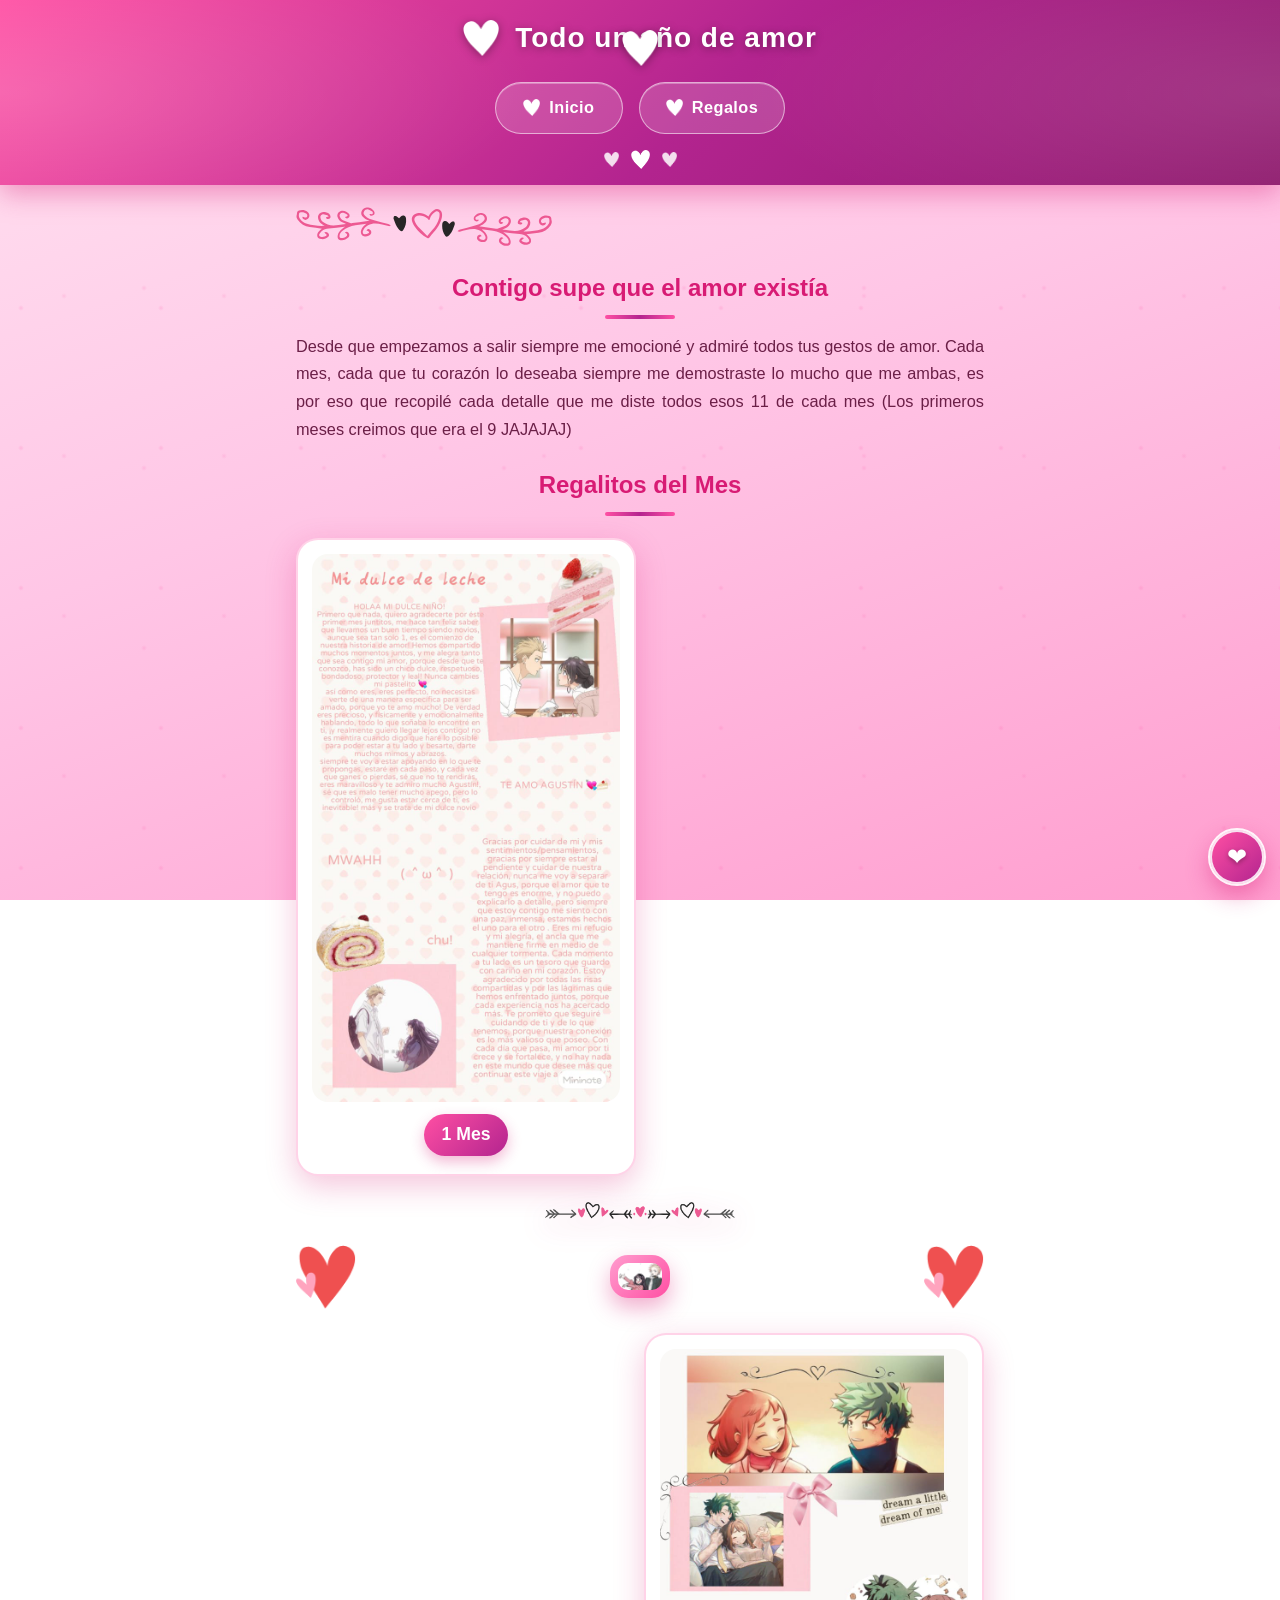
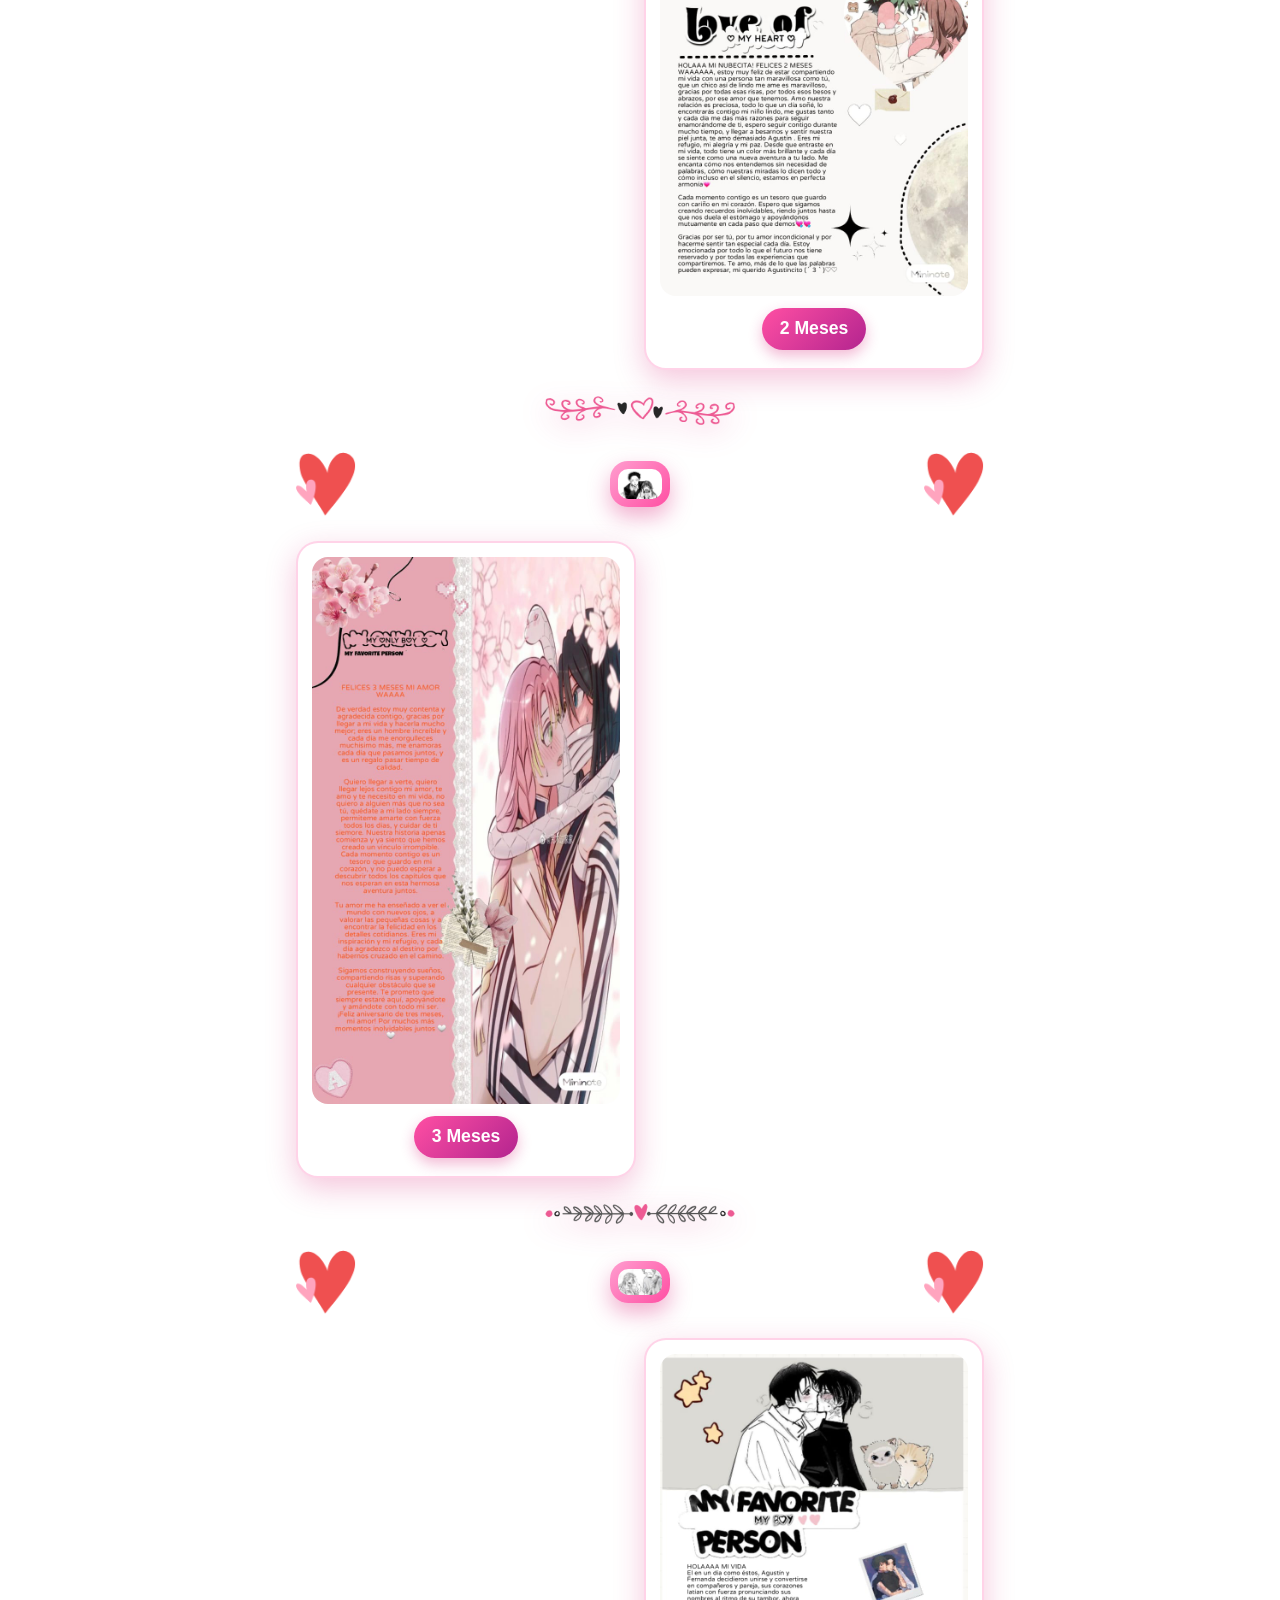
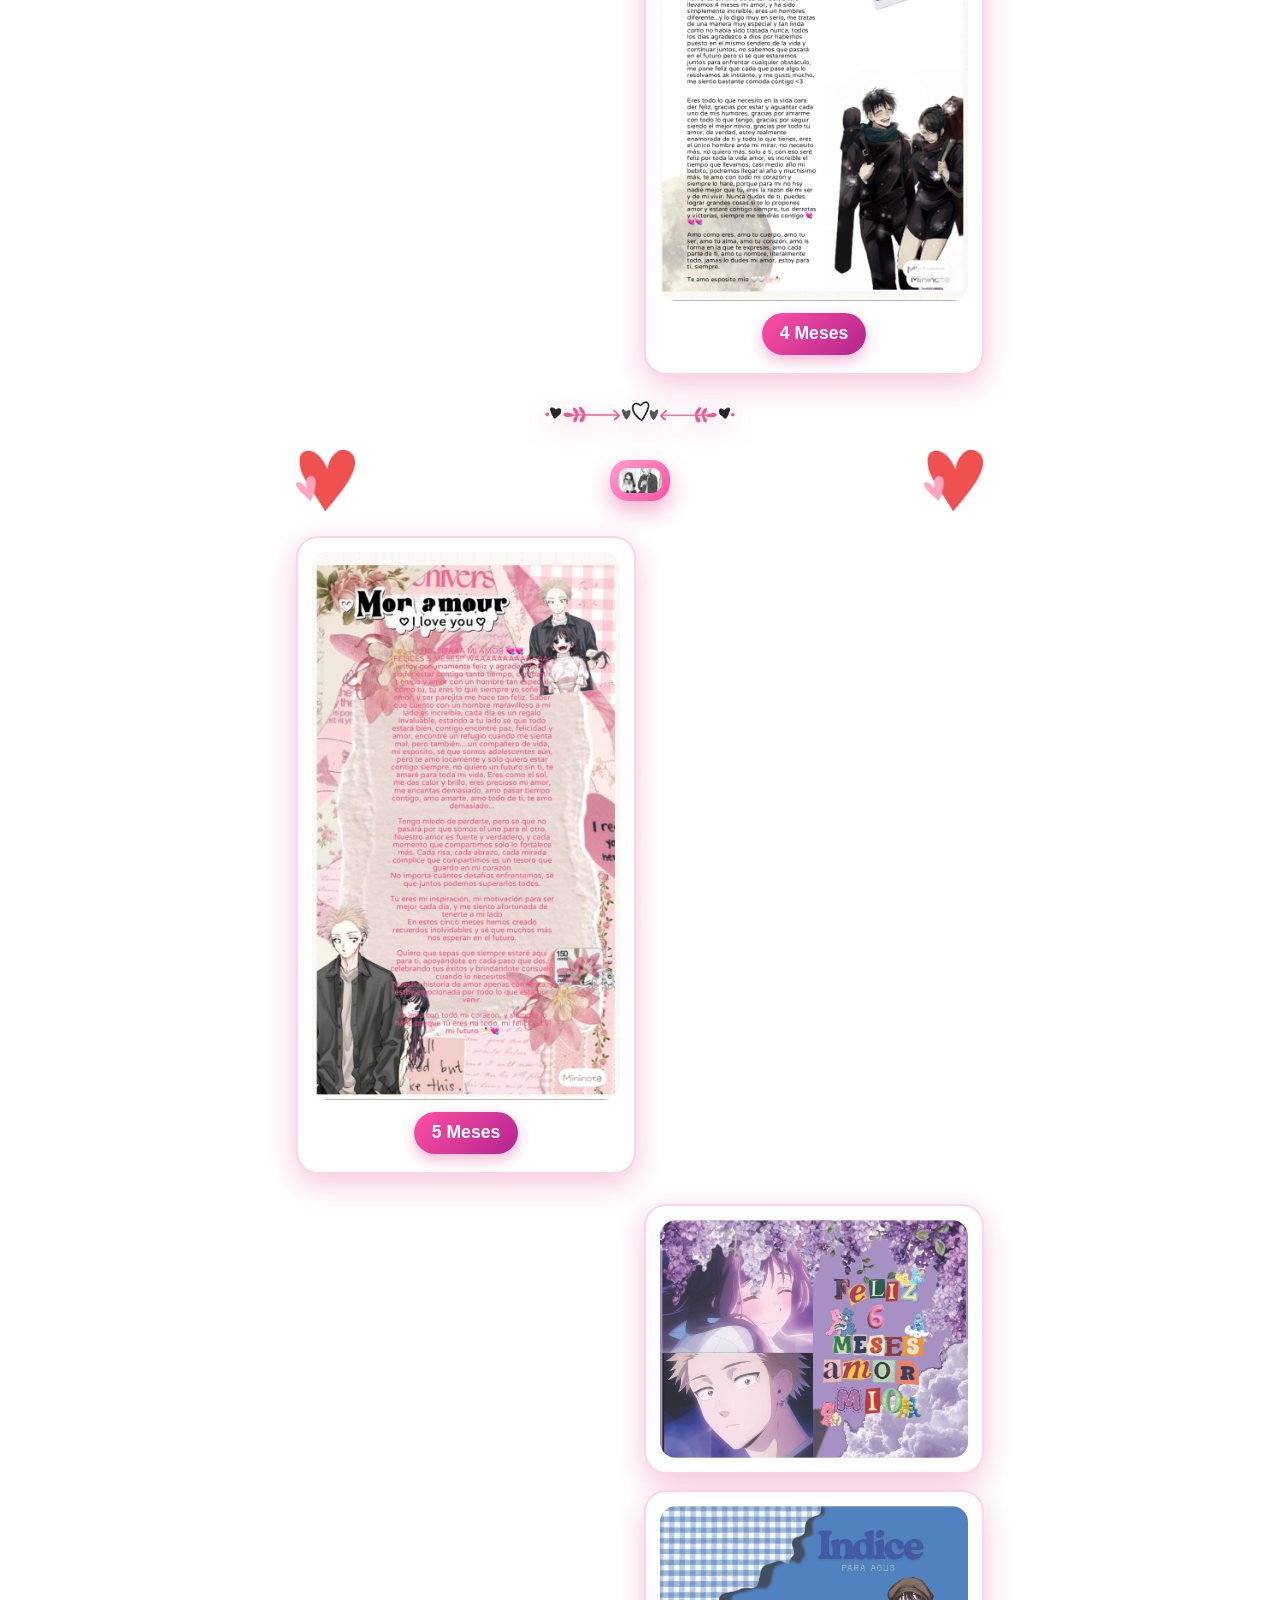
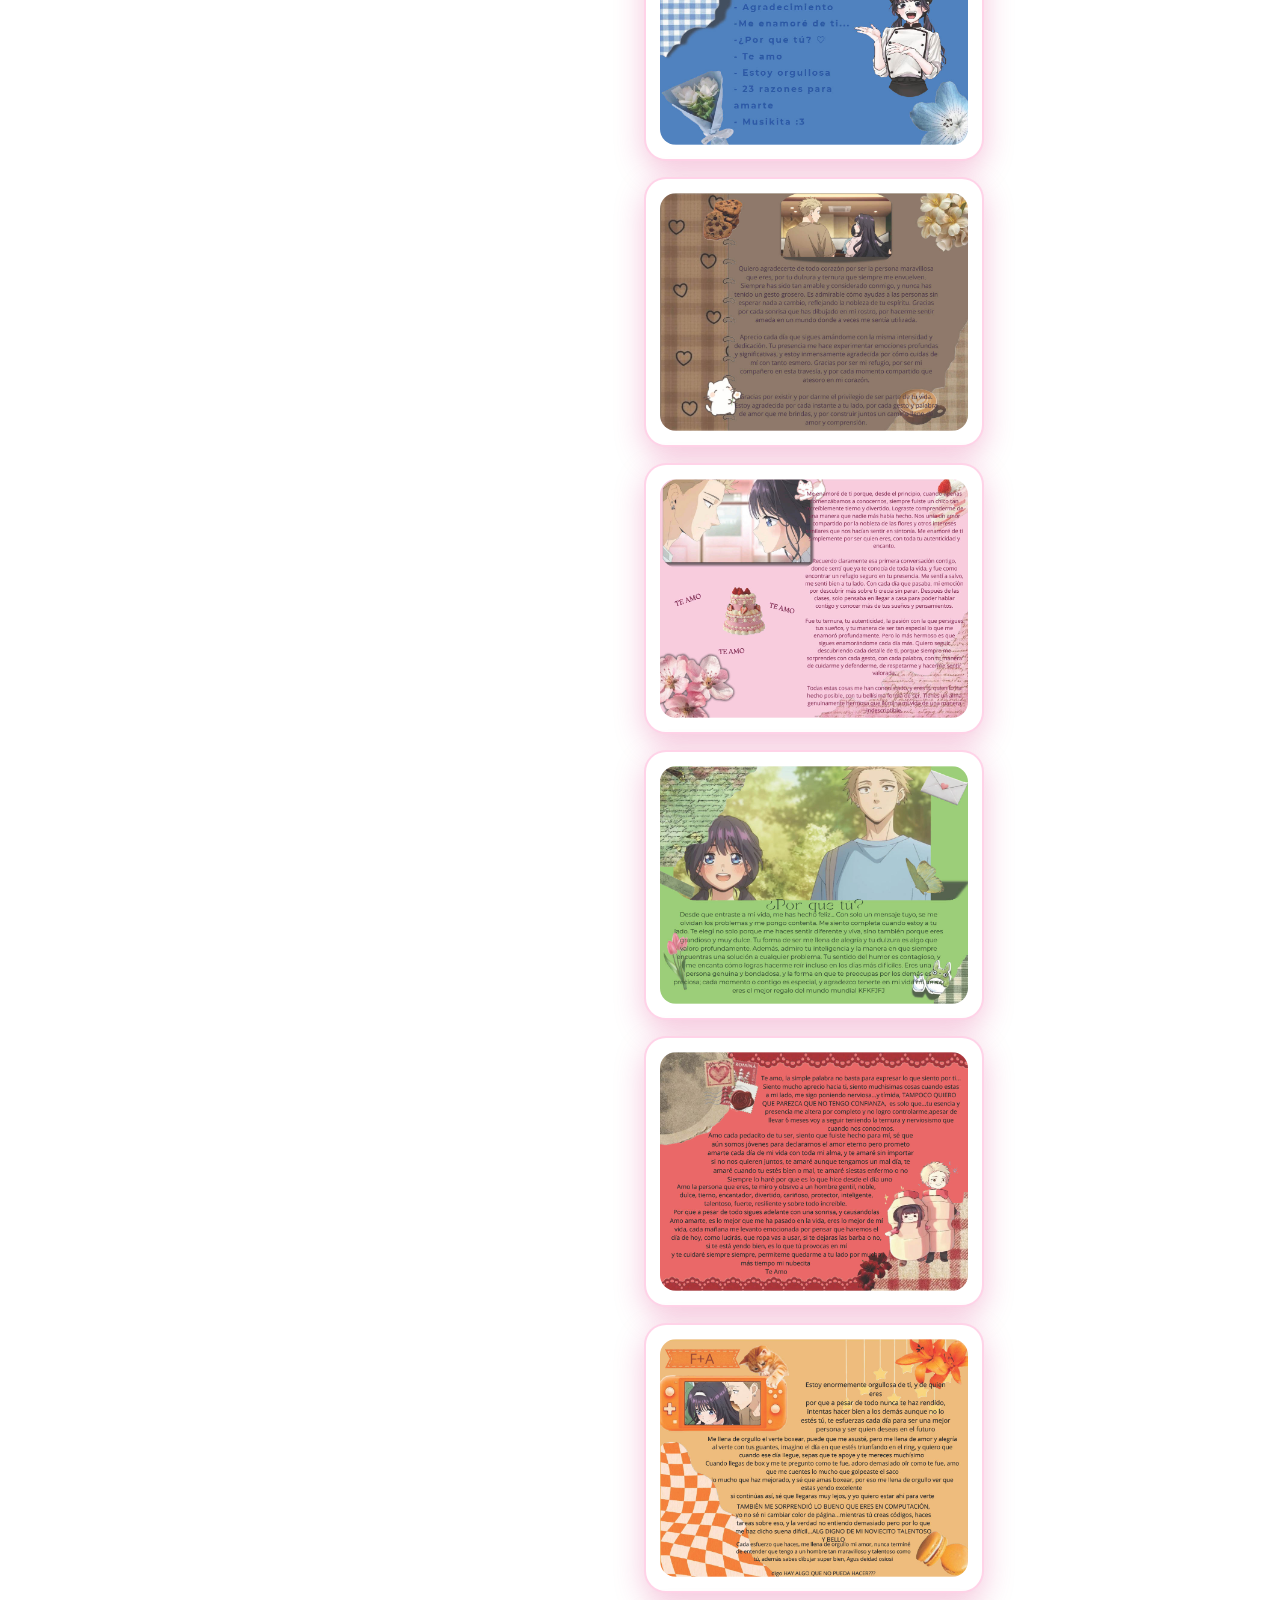
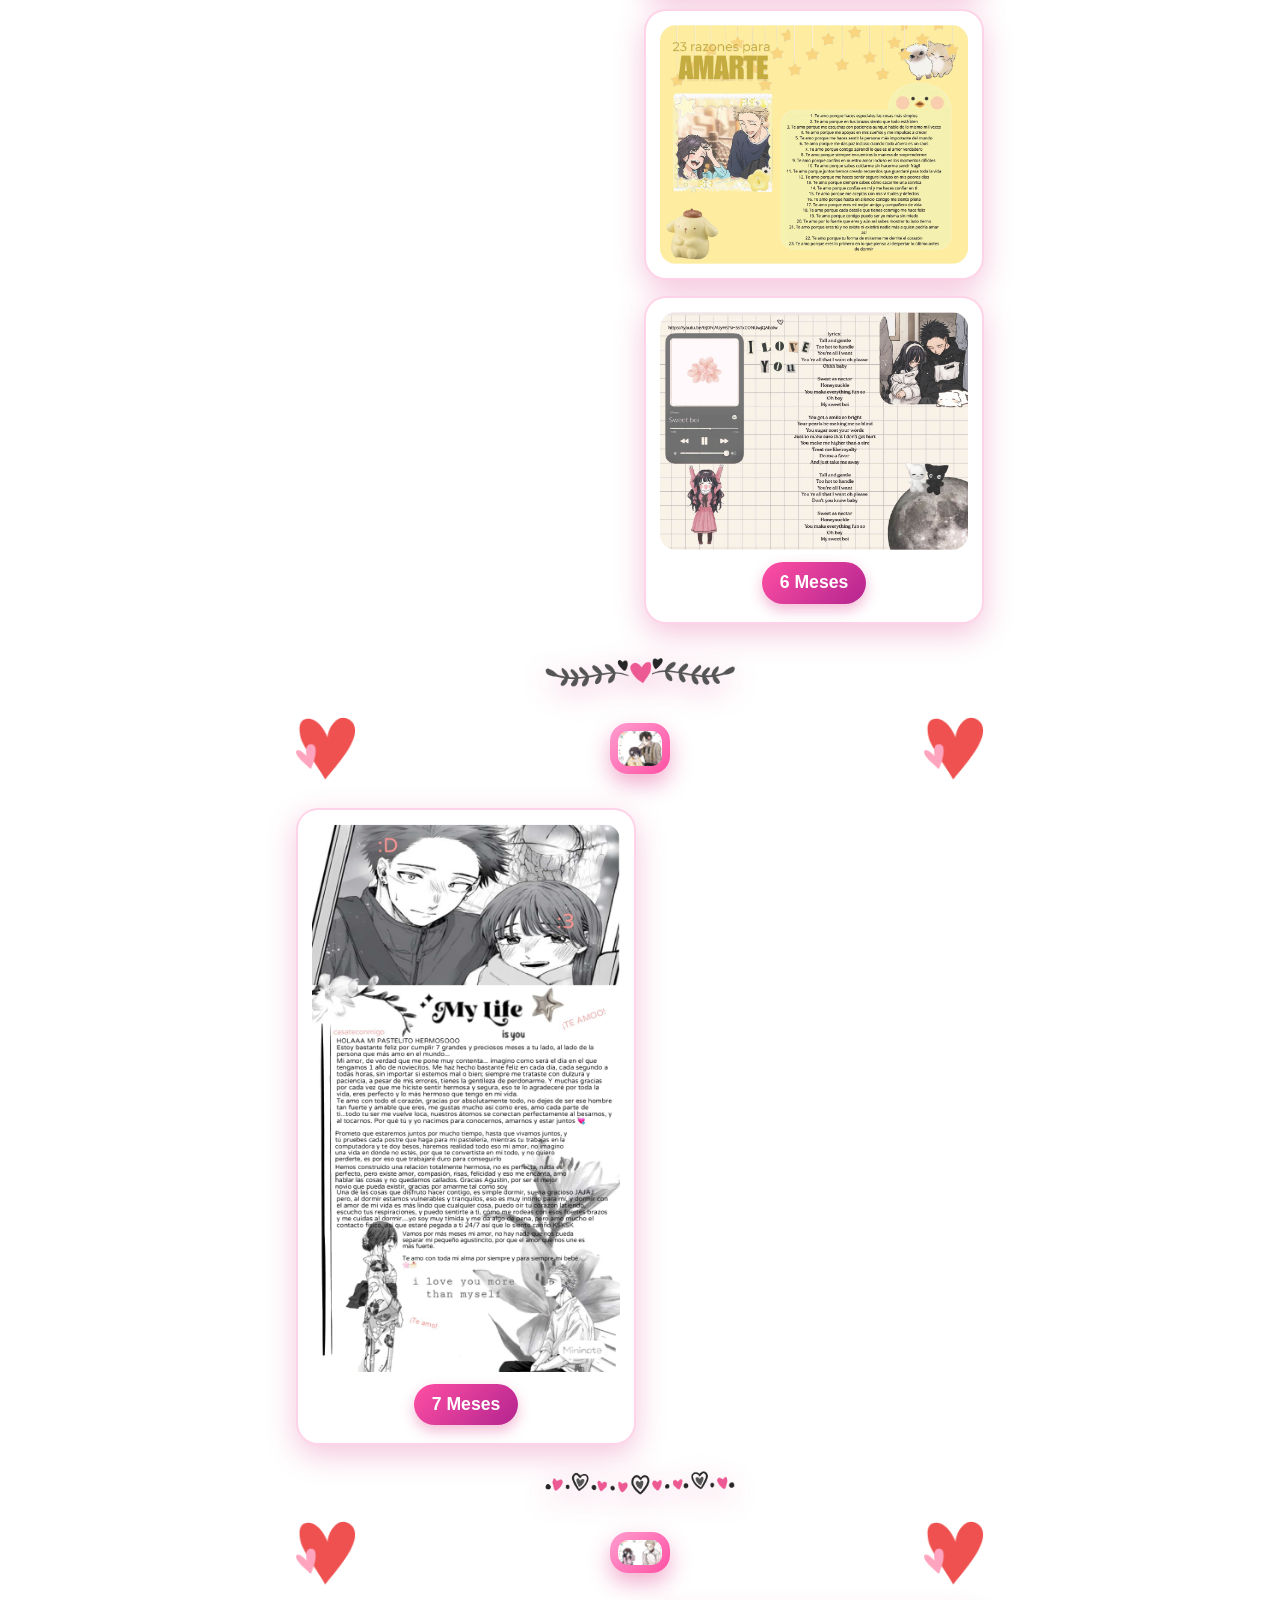
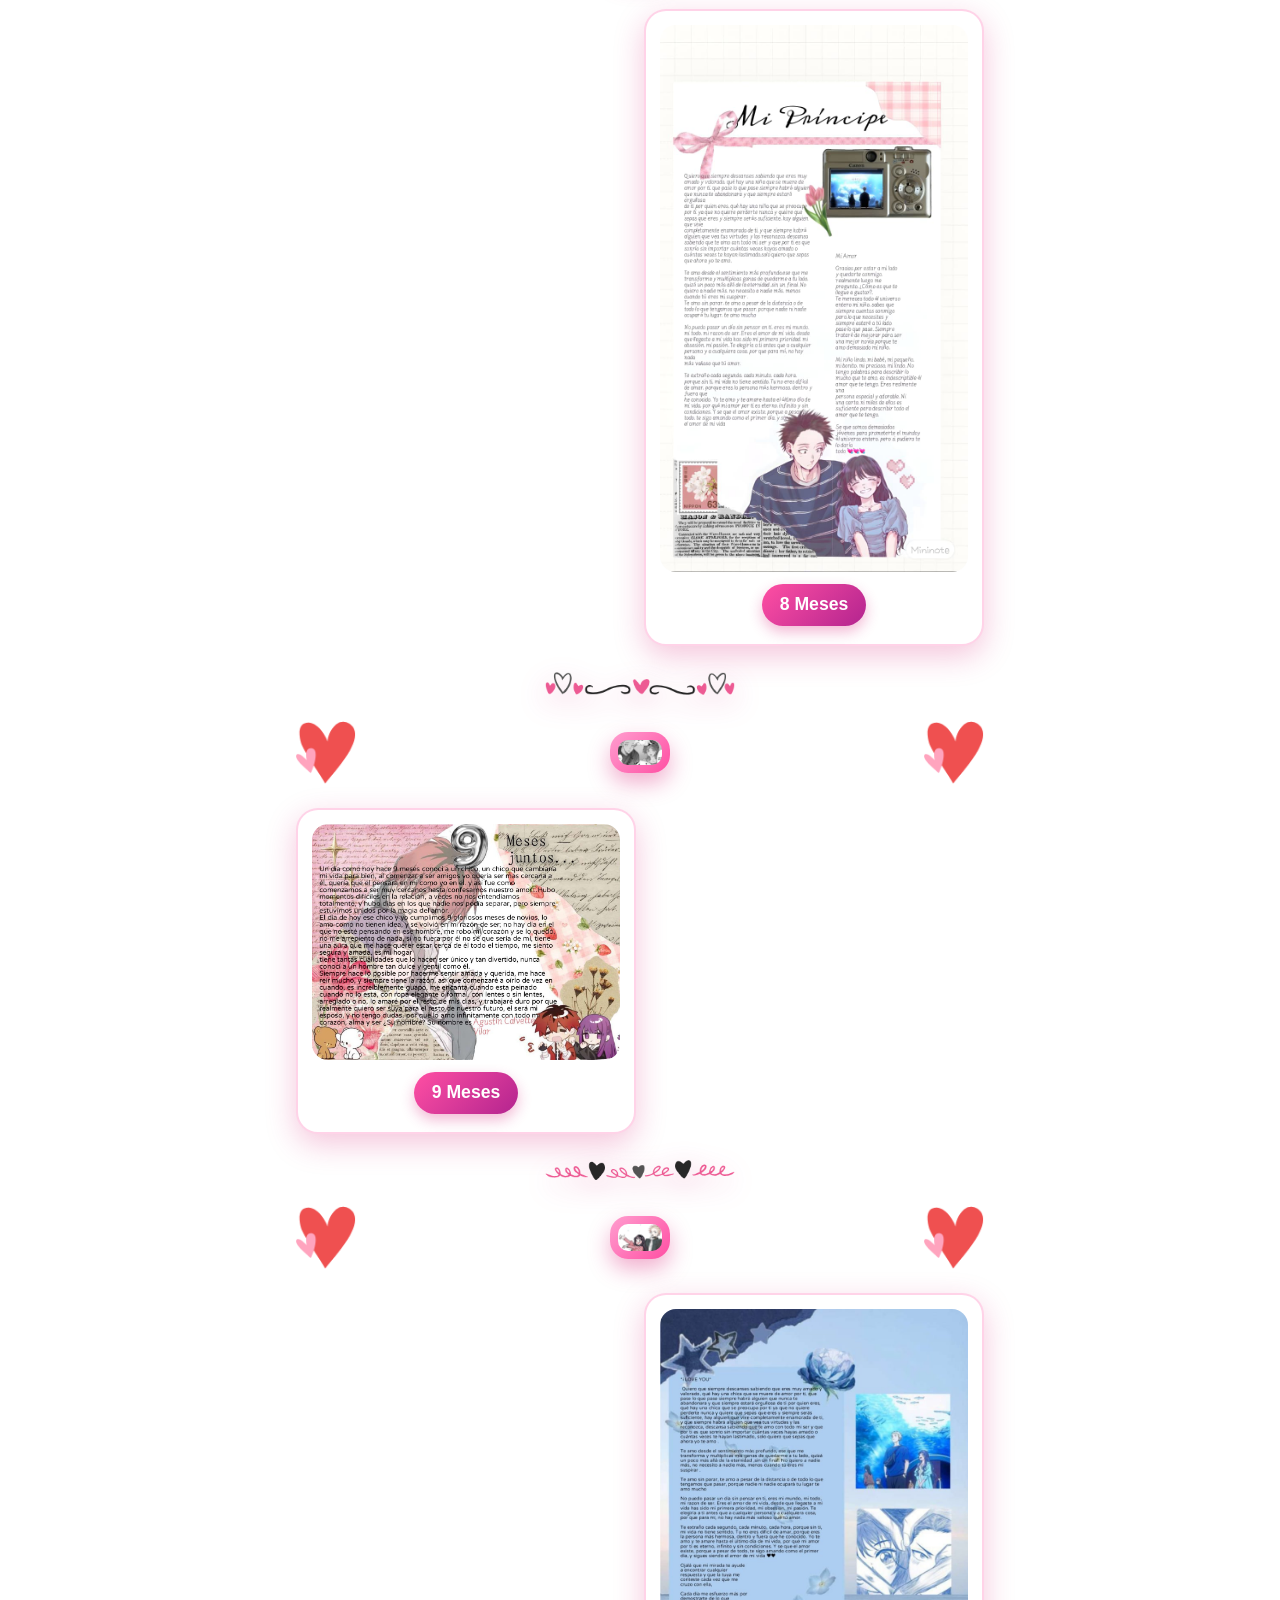
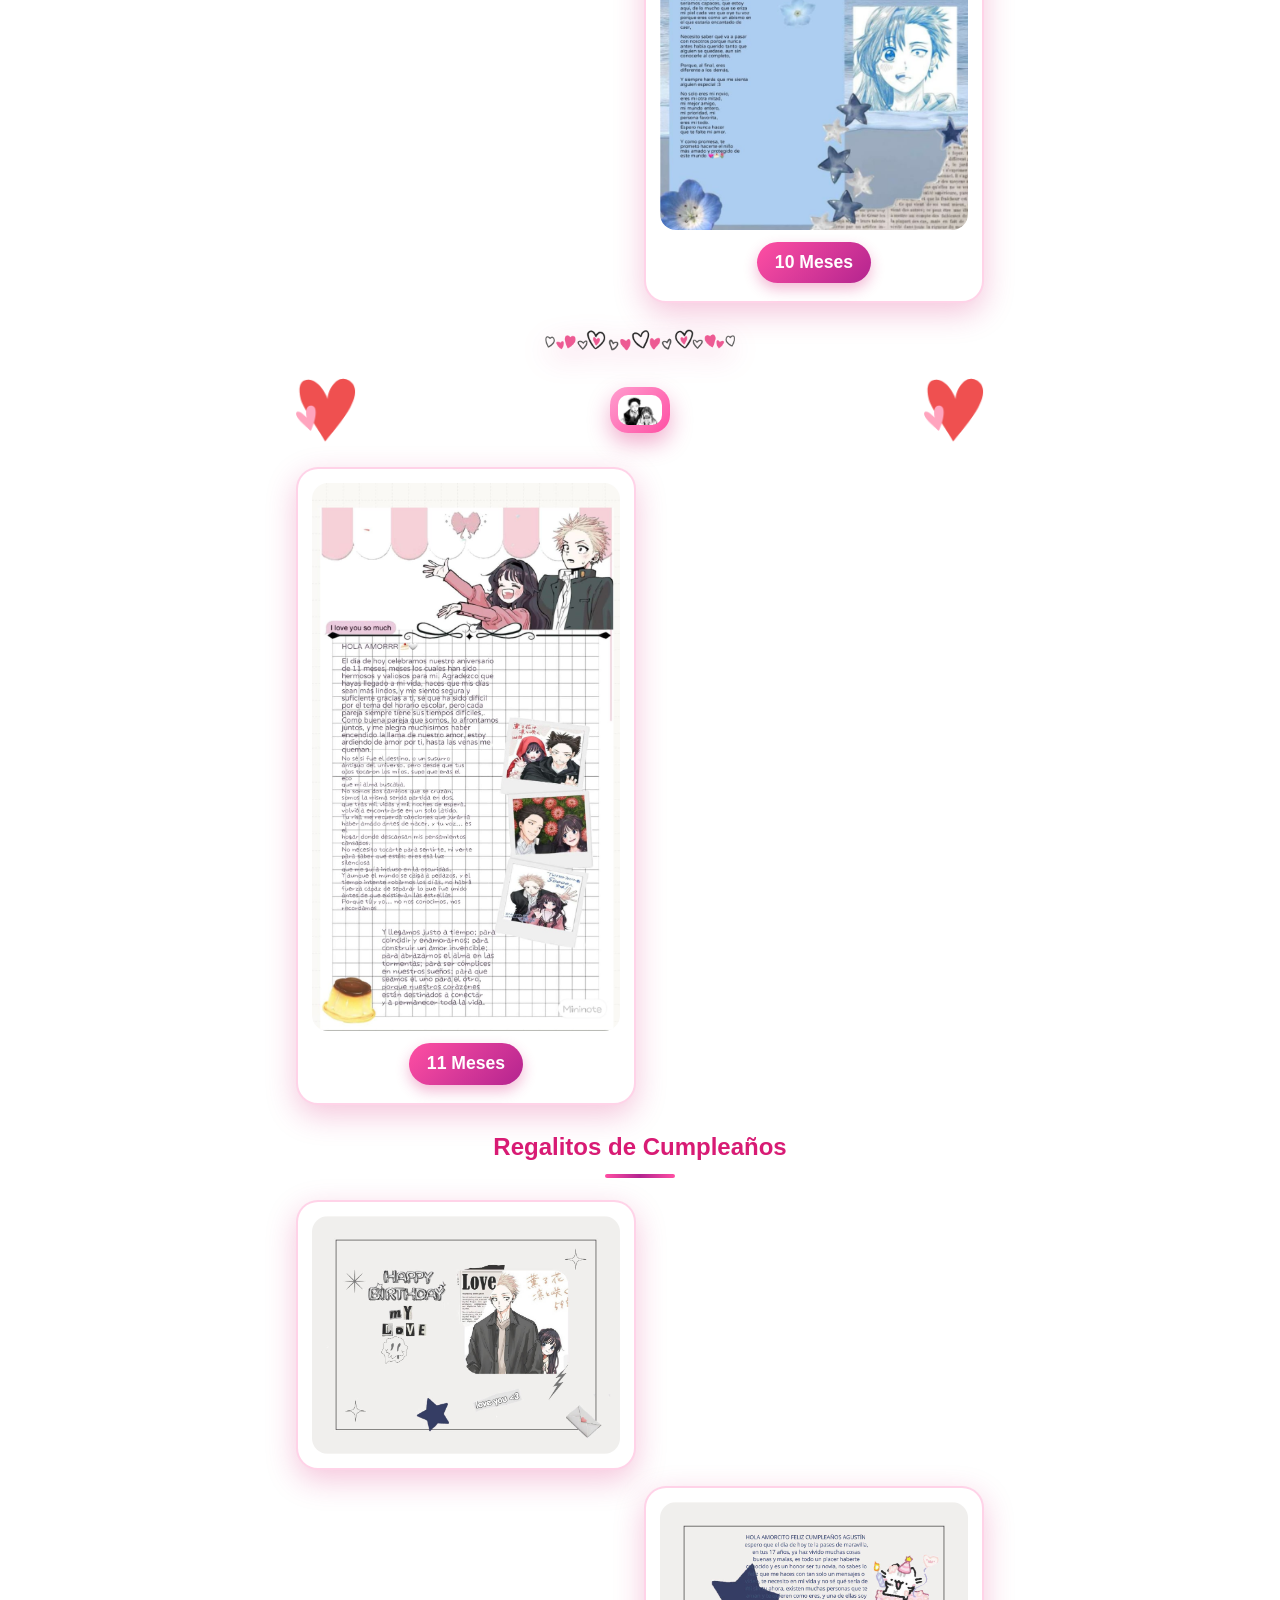
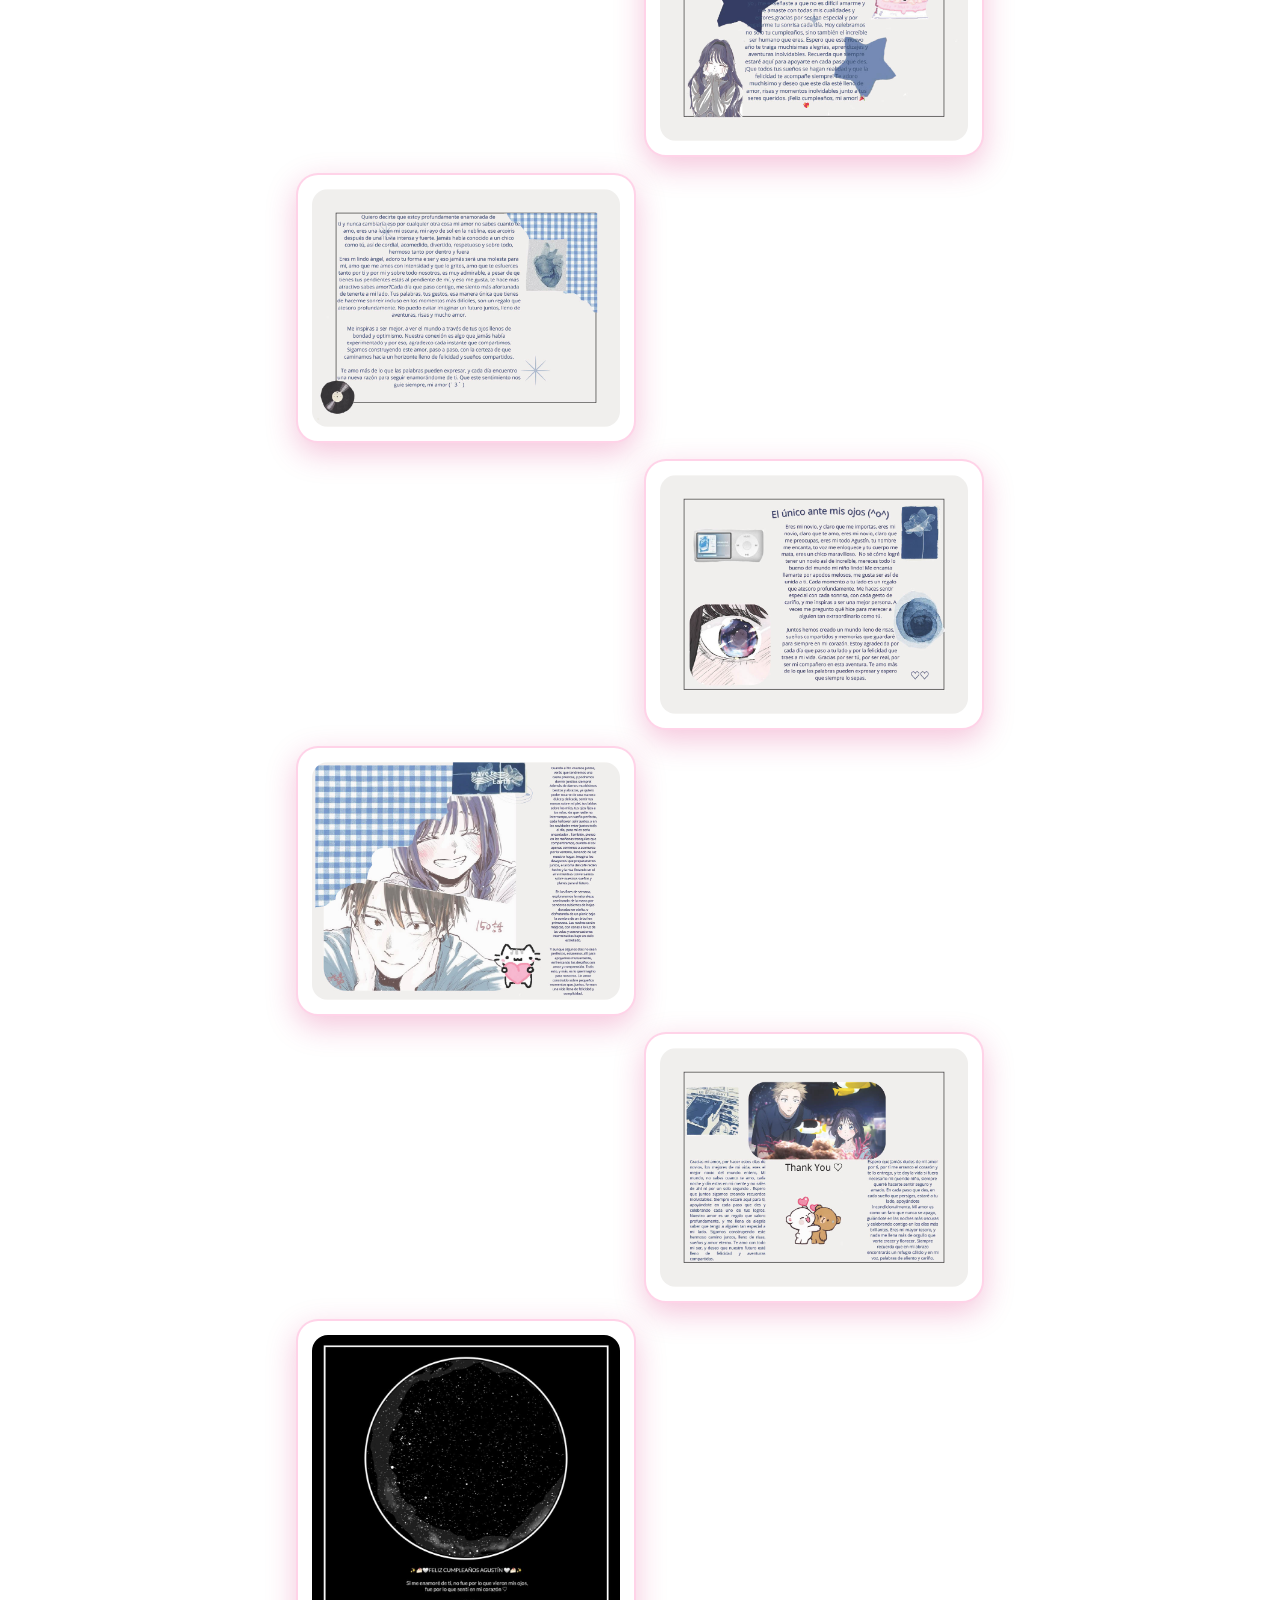
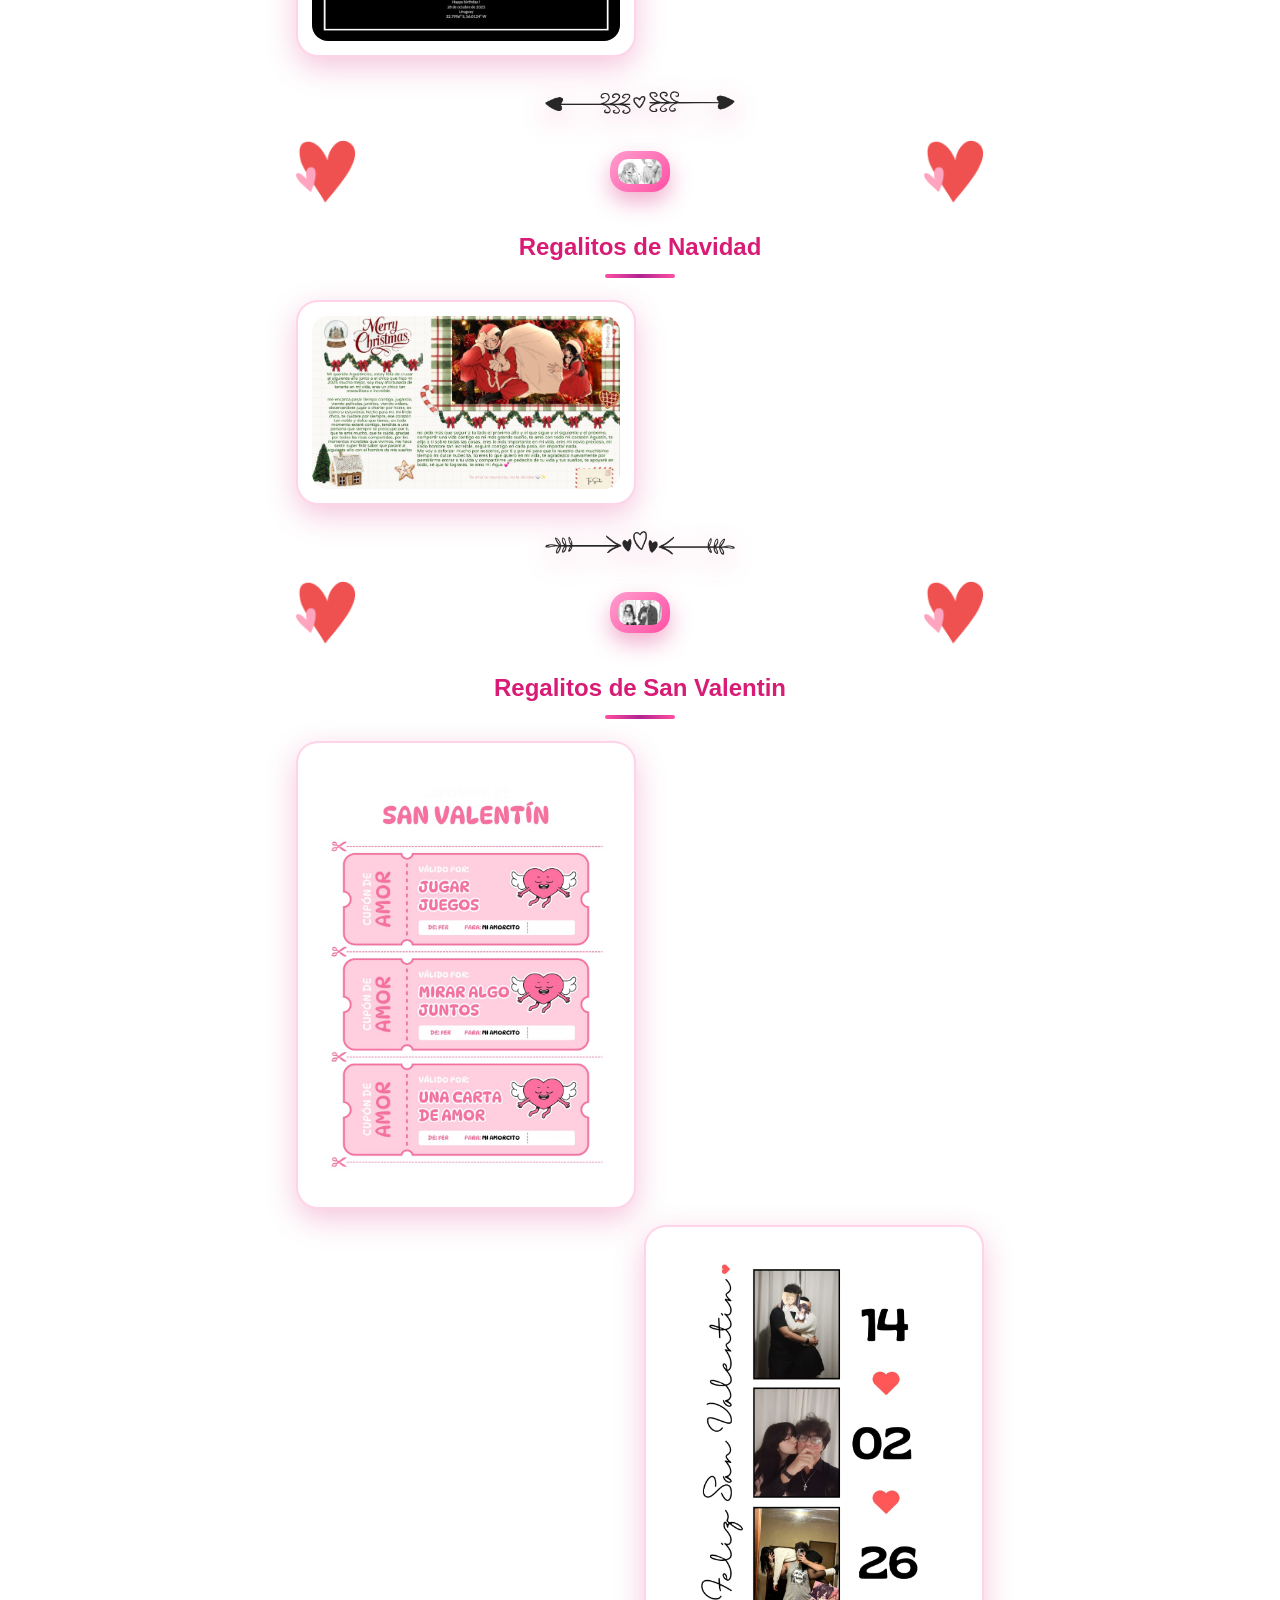
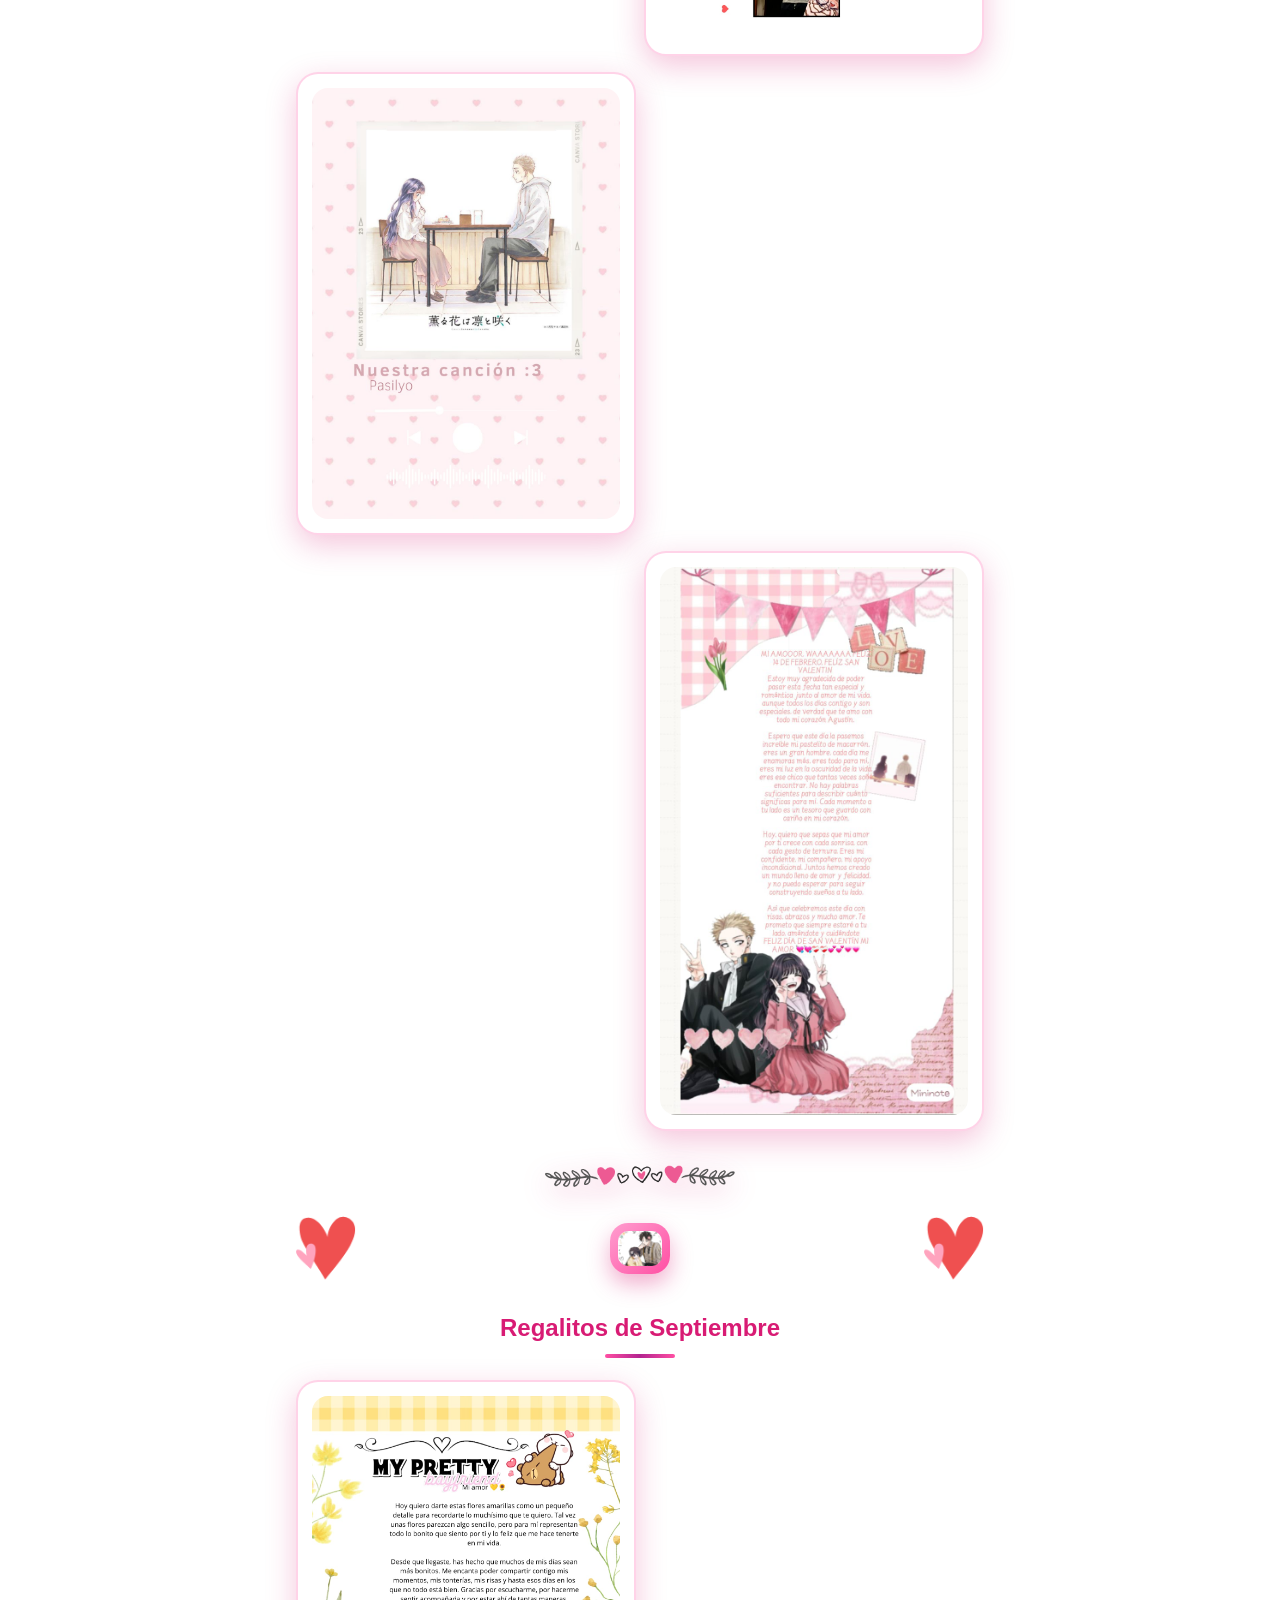
==== commit 8db68968: "oshi" ====
--- a/html/regalos.html
+++ b/html/regalos.html
@@ -17,6 +17,11 @@
                         <li><a href="../html/regalos.html">Regalos</a></li>
                     </ul>
                 </nav>
+                <div class="nav-separador" aria-hidden="true">
+                    <img src="../img/elementos/corazoncito4.png" alt="">
+                    <img src="../img/elementos/corazoncito4.png" alt="">
+                    <img src="../img/elementos/corazoncito4.png" alt="">
+                </div>
             </div>
         </header>
 
@@ -345,13 +350,7 @@
 
                 <div class="carta-diseño">
                     <div class="carta-regalo-izquierda">
-
-                    </div>
-                </div>
-
-                <div class="carta-diseño">
-                    <div class="carta-regalo-derecha">
-
+                        <img src="../img/regalos/regalo-flores-amarillas.jpeg" alt="No se encontro la imagen">
                     </div>
                 </div>
 
@@ -452,5 +451,8 @@
             </section>
         </main>
 
+        <script src="../js/lightbox.js"></script>
+        <script src="../js/musica.js"></script>
+
     </body>
 </html>
--- a/css/estilos.css
+++ b/css/estilos.css
@@ -59,50 +59,158 @@
 }
 
 .nav{
-    background: linear-gradient(135deg, #ff4fa3, #b3248f);
+    position: relative;
+    overflow: hidden;
+    background: linear-gradient(135deg, #ff4fa3, #b3248f 55%, #8e1a6d);
     color: var(--blanco);
-    padding: 16px 18px;
-    box-shadow: 0 6px 20px rgba(216, 27, 116, 0.35);
-    border-bottom-left-radius: 22px;
-    border-bottom-right-radius: 22px;
+    padding: 20px 18px 18px;
+    box-shadow: 0 8px 26px rgba(216, 27, 116, 0.4);
+    border-bottom-left-radius: 26px;
+    border-bottom-right-radius: 26px;
     text-align: center;
-}
-
+    isolation: isolate;
+}
+
+/* Destello suave de luz en las esquinas (sin manchas cuadradas: por eso
+   se usa un solo radial grande y con degradado largo). */
+.nav::before{
+    content: "";
+    position: absolute;
+    inset: 0;
+    z-index: -1;
+    pointer-events: none;
+    background:
+        radial-gradient(ellipse 60% 120% at 0% 50%, rgba(255, 255, 255, 0.16), transparent 70%),
+        radial-gradient(ellipse 60% 120% at 100% 50%, rgba(255, 255, 255, 0.12), transparent 70%);
+}
+
+/* Título del nav, con un corazón a cada lado.
+   Se usa flex SIN permiso de salto de línea (nowrap), así los corazones
+   siempre quedan a los lados del texto y nunca encima ni debajo. */
 .nav h2{
-    font-size: 1.35rem;
-    letter-spacing: 0.5px;
-    margin-bottom: 10px;
-    text-shadow: 0 2px 6px rgba(0, 0, 0, 0.25);
-    animation: latido 3s ease-in-out infinite;
-}
-
+    display: flex;
+    align-items: center;
+    justify-content: center;
+    flex-wrap: nowrap;
+    gap: 10px;
+    font-size: 1.45rem;
+    letter-spacing: 0.6px;
+    margin: 0 0 16px;
+    line-height: 1.2;
+    text-shadow: 0 2px 8px rgba(0, 0, 0, 0.35);
+    color: var(--blanco);
+    white-space: nowrap;
+}
+
+/* Los dos corazones que acompañan al título. No se encogen nunca
+   (flex: 0 0 auto), así el texto es el que cede espacio si hace falta.
+   brightness(0) invert(1) convierte la imagen en una SILUETA BLANCA:
+   así el corazón resalta sobre el rosa en vez de camuflarse. */
+.nav h2::before,
+.nav h2::after{
+    content: "";
+    flex: 0 0 auto;
+    width: 30px;
+    height: 30px;
+    background-image: url("../img/elementos/corazoncito4.png");
+    background-size: contain;
+    background-repeat: no-repeat;
+    background-position: center;
+    filter: brightness(0) invert(1)
+            drop-shadow(0 2px 5px rgba(0, 0, 0, 0.35));
+    animation: latido 2.6s ease-in-out infinite;
+}
+
+/* El de la derecha late un poco desfasado, para que se vea vivo */
+.nav h2::after{
+    animation-delay: 0.55s;
+}
+
+/* ---------- Botones de navegación ---------- */
 .nav nav ul{
     list-style: none;
     display: flex;
     justify-content: center;
-    gap: 12px;
+    align-items: center;
+    gap: 14px;
     flex-wrap: wrap;
 }
 
+/* Cada botón lleva un corazoncito blanco a la izquierda */
 .nav nav ul li a{
-    display: inline-block;
+    display: inline-flex;
+    align-items: center;
+    justify-content: center;
+    gap: 9px;
+    min-width: 128px;
     text-decoration: none;
     color: var(--blanco);
     font-weight: bold;
-    font-size: 0.95rem;
-    padding: 9px 20px;
+    font-size: 0.97rem;
+    letter-spacing: 0.4px;
+    padding: 11px 24px;
     border-radius: 50px;
-    background: rgba(255, 255, 255, 0.18);
+    background: rgba(255, 255, 255, 0.16);
     border: 1.5px solid rgba(255, 255, 255, 0.55);
-    transition: transform 0.25s ease, background 0.25s ease, box-shadow 0.25s ease;
+    box-shadow: inset 0 1px 0 rgba(255, 255, 255, 0.3);
+    transition: transform 0.25s ease, background 0.25s ease,
+                box-shadow 0.25s ease, color 0.25s ease;
+}
+
+.nav nav ul li a::before{
+    content: "";
+    flex: 0 0 auto;
+    width: 17px;
+    height: 17px;
+    background-image: url("../img/elementos/corazoncito4.png");
+    background-size: contain;
+    background-repeat: no-repeat;
+    background-position: center;
+    filter: brightness(0) invert(1);
+    transition: transform 0.25s ease, filter 0.25s ease;
 }
 
 .nav nav ul li a:hover,
-.nav nav ul li a:active{
+.nav nav ul li a:active,
+.nav nav ul li a:focus-visible{
     background: var(--blanco);
     color: var(--rosa-intenso);
-    transform: translateY(-2px) scale(1.04);
-    box-shadow: 0 8px 18px rgba(0, 0, 0, 0.2);
+    transform: translateY(-2px) scale(1.05);
+    box-shadow: 0 10px 22px rgba(0, 0, 0, 0.25);
+}
+
+/* Al pasar el ratón, el corazón del botón se vuelve rosa de nuevo */
+.nav nav ul li a:hover::before,
+.nav nav ul li a:active::before,
+.nav nav ul li a:focus-visible::before{
+    filter: none;
+    transform: scale(1.2) rotate(-8deg);
+}
+
+/* ---------- Separador: tres corazones bajo los botones ----------
+   Tres corazones sueltos con aire entre ellos (antes era una fila
+   repetida que se veía como una mancha). */
+.nav-separador{
+    display: flex;
+    align-items: center;
+    justify-content: center;
+    gap: 10px;
+    margin-top: 14px;
+}
+
+.nav-separador img{
+    width: 13px;
+    height: 13px;
+    object-fit: contain;
+    opacity: 0.85;
+    filter: brightness(0) invert(1);
+}
+
+/* El del centro un poco más grande y más marcado */
+.nav-separador img:nth-child(2){
+    width: 16px;
+    height: 16px;
+    opacity: 1;
 }
 
 /* ---------- Contenido principal ---------- */
@@ -338,6 +446,279 @@
     box-shadow: 0 10px 22px rgba(216, 27, 116, 0.35);
 }
 
+/* ===========================================================
+   LIGHTBOX - ver un regalo en pantalla completa 💗
+   =========================================================== */
+
+/* Las imágenes de los regalos invitan a tocarse */
+.carta-diseño img.imagen-ampliable{
+    cursor: zoom-in;
+    transition: transform 0.25s ease, filter 0.25s ease;
+}
+
+.carta-diseño img.imagen-ampliable:hover,
+.carta-diseño img.imagen-ampliable:focus-visible{
+    transform: scale(1.03);
+    filter: brightness(1.04);
+    outline: 3px solid var(--rosa-fuerte);
+    outline-offset: 2px;
+}
+
+/* La ventana oscura que cubre toda la pantalla */
+.lightbox{
+    position: fixed;
+    inset: 0;
+    z-index: 1000;
+    display: none;                 /* se muestra al añadir .lightbox-abierto */
+    align-items: center;
+    justify-content: center;
+    flex-direction: column;
+    padding: 24px 16px 70px;
+    background: rgba(60, 10, 35, 0.92);
+    backdrop-filter: blur(6px);
+    -webkit-backdrop-filter: blur(6px);
+    animation: aparecer 0.25s ease;
+}
+
+.lightbox-abierto{
+    display: flex;
+}
+
+/* Con el lightbox abierto, no se puede desplazar la página de detrás */
+body.con-lightbox{
+    overflow: hidden;
+}
+
+/* La imagen se adapta a la pantalla sin recortarse ni deformarse */
+.lightbox-imagen{
+    max-width: 100%;
+    max-height: calc(100vh - 160px);
+    width: auto;
+    height: auto;
+    object-fit: contain;
+    border-radius: 18px;
+    box-shadow: 0 20px 50px rgba(0, 0, 0, 0.55);
+    background: var(--blanco);
+}
+
+/* ---------- Animaciones al cambiar de foto ----------
+   Al pulsar las flechas, la imagen nueva entra deslizándose desde
+   el lado hacia el que vas: derecha si avanzas, izquierda si vuelves.
+   La animación dura lo mismo que el fundido, para que se vea fluido. */
+.lightbox-entra-der{
+    animation: entra-derecha 0.42s cubic-bezier(0.22, 0.9, 0.3, 1);
+}
+
+.lightbox-entra-izq{
+    animation: entra-izquierda 0.42s cubic-bezier(0.22, 0.9, 0.3, 1);
+}
+
+@keyframes entra-derecha{
+    from{
+        opacity: 0;
+        transform: translateX(60px) scale(0.97);
+    }
+    to{
+        opacity: 1;
+        transform: translateX(0) scale(1);
+    }
+}
+
+@keyframes entra-izquierda{
+    from{
+        opacity: 0;
+        transform: translateX(-60px) scale(0.97);
+    }
+    to{
+        opacity: 1;
+        transform: translateX(0) scale(1);
+    }
+}
+
+/* El títulito del regalo (ej. "6 Meses") */
+.lightbox-titulo{
+    margin-top: 14px;
+    color: var(--blanco);
+    font-weight: bold;
+    font-size: 1.05rem;
+    text-align: center;
+    text-shadow: 0 2px 8px rgba(0, 0, 0, 0.4);
+}
+
+.lightbox-titulo:empty{
+    display: none;
+}
+
+/* Botón de cerrar (arriba a la derecha) */
+.lightbox-cerrar{
+    position: absolute;
+    top: 14px;
+    right: 14px;
+    width: 46px;
+    height: 46px;
+    border: none;
+    border-radius: 50%;
+    background: rgba(255, 255, 255, 0.22);
+    color: var(--blanco);
+    font-size: 1.8rem;
+    line-height: 1;
+    cursor: pointer;
+    transition: background 0.2s ease, transform 0.2s ease;
+}
+
+.lightbox-cerrar:hover,
+.lightbox-cerrar:focus-visible{
+    background: var(--rosa-fuerte);
+    transform: scale(1.08);
+}
+
+/* Flechas para pasar de un regalo a otro */
+.lightbox-flecha{
+    position: absolute;
+    top: 50%;
+    transform: translateY(-50%);
+    width: 52px;
+    height: 52px;
+    border: none;
+    border-radius: 50%;
+    background: rgba(255, 255, 255, 0.2);
+    color: var(--blanco);
+    font-size: 2rem;
+    line-height: 1;
+    cursor: pointer;
+    transition: background 0.2s ease, transform 0.2s ease;
+}
+
+.lightbox-flecha:hover,
+.lightbox-flecha:focus-visible{
+    background: var(--rosa-fuerte);
+}
+
+.lightbox-anterior{
+    left: 12px;
+}
+
+.lightbox-siguiente{
+    right: 12px;
+}
+
+.lightbox-anterior:hover,
+.lightbox-anterior:focus-visible{
+    transform: translateY(-50%) scale(1.08);
+}
+
+.lightbox-siguiente:hover,
+.lightbox-siguiente:focus-visible{
+    transform: translateY(-50%) scale(1.08);
+}
+
+@keyframes aparecer{
+    from{ opacity: 0; }
+    to{ opacity: 1; }
+}
+
+/* ===========================================================
+   BOTÓN DE MÚSICA DE FONDO 💗
+   Flota abajo a la derecha. Si la canción está sonando, muestra
+   unas barritas que se mueven; si está en pausa, solo el corazón.
+   =========================================================== */
+.boton-musica{
+    position: fixed;
+    right: 16px;
+    bottom: 16px;
+    z-index: 900;
+    display: inline-flex;
+    align-items: center;
+    justify-content: center;
+    gap: 6px;
+    width: 54px;
+    height: 54px;
+    padding: 0;
+    border: 2px solid rgba(255, 255, 255, 0.85);
+    border-radius: 50%;
+    cursor: pointer;
+    color: var(--blanco);
+    background: linear-gradient(135deg, #ff4fa3, #b3248f);
+    box-shadow: 0 10px 24px rgba(216, 27, 116, 0.45);
+    overflow: visible;
+    transition: transform 0.25s ease, box-shadow 0.25s ease, opacity 0.25s ease;
+}
+
+.boton-musica:hover,
+.boton-musica:focus-visible{
+    transform: translateY(-3px) scale(1.08);
+    box-shadow: 0 14px 30px rgba(216, 27, 116, 0.6);
+    outline: none;
+}
+
+/* El corazón dentro del botón */
+.musica-corazon{
+    font-size: 1.5rem;
+    line-height: 1;
+    /* El corazón es el carácter ❤, sin imagen: así siempre carga */
+    color: var(--blanco);
+    text-shadow: 0 2px 5px rgba(0, 0, 0, 0.3);
+}
+
+/* Las tres barritas que simulan la música sonando */
+.musica-barras{
+    display: none;
+    align-items: flex-end;
+    gap: 2px;
+    height: 18px;
+}
+
+.musica-barras i{
+    display: block;
+    width: 3px;
+    height: 6px;
+    border-radius: 2px;
+    background: var(--blanco);
+}
+
+/* Cuando suena, se ven las barritas y late el corazón */
+.boton-musica.musica-activa .musica-corazon{
+    animation: latido 1.4s ease-in-out infinite;
+}
+
+.boton-musica.musica-activa .musica-barras{
+    display: flex;
+}
+
+.boton-musica.musica-activa .musica-barras i:nth-child(1){
+    animation: barra-musica 0.9s ease-in-out infinite;
+}
+
+.boton-musica.musica-activa .musica-barras i:nth-child(2){
+    animation: barra-musica 0.7s ease-in-out infinite 0.15s;
+}
+
+.boton-musica.musica-activa .musica-barras i:nth-child(3){
+    animation: barra-musica 1.1s ease-in-out infinite 0.3s;
+}
+
+/* Cuando el navegador bloqueó la música, el botón llama la atención.
+   Se anima solo el halo (::after), no el botón en sí: mover el propio
+   botón dificulta los clics y molesta al usuario. */
+.boton-musica.musica-atencion::after{
+    content: "";
+    position: absolute;
+    inset: -4px;
+    border-radius: 50%;
+    border: 2px solid rgba(255, 255, 255, 0.9);
+    animation: halo-atencion 1.8s ease-out infinite;
+}
+
+@keyframes barra-musica{
+    0%, 100%{ height: 6px; }
+    50%{ height: 18px; }
+}
+
+@keyframes halo-atencion{
+    0%{ transform: scale(1); opacity: 0.9; }
+    100%{ transform: scale(1.45); opacity: 0; }
+}
+
 /* ---------- Animaciones ---------- */
 @keyframes latido{
     0%, 100%{ transform: scale(1); }
@@ -356,6 +737,39 @@
     }
 }
 
+/* En el celular el lightbox se adapta: menos margen y flechas discretas */
+@media (max-width: 600px){
+    .lightbox{
+        padding: 56px 8px 76px;
+    }
+
+    .lightbox-imagen{
+        max-height: calc(100vh - 190px);
+        border-radius: 14px;
+    }
+
+    .lightbox-flecha{
+        width: 44px;
+        height: 44px;
+        font-size: 1.7rem;
+        background: rgba(255, 255, 255, 0.28);
+    }
+
+    .lightbox-anterior{
+        left: 6px;
+    }
+
+    .lightbox-siguiente{
+        right: 6px;
+    }
+
+    .lightbox-cerrar{
+        width: 42px;
+        height: 42px;
+        font-size: 1.6rem;
+    }
+}
+
 /* ===========================================================
    Ajustes específicos para el CELULAR 💗
    =========================================================== */
@@ -369,8 +783,60 @@
         padding: 18px 12px 50px;
     }
 
+    /* El título del nav: la fuente baja lo justo para que quepa entero
+       con sus dos corazones incluso en el celular más estrecho */
     .nav h2{
-        font-size: 1.2rem;
+        font-size: 1.05rem;
+        gap: 7px;
+        margin-bottom: 13px;
+        letter-spacing: 0.3px;
+    }
+
+    .nav h2::before,
+    .nav h2::after{
+        width: 21px;
+        height: 21px;
+    }
+
+    .nav{
+        padding: 16px 12px 13px;
+    }
+
+    .nav nav ul{
+        gap: 10px;
+    }
+
+    /* En el celular los botones se reparten el ancho disponible */
+    .nav nav ul li{
+        flex: 1 1 auto;
+    }
+
+    .nav nav ul li a{
+        width: 100%;
+        min-width: 0;
+        padding: 10px 14px;
+        font-size: 0.92rem;
+    }
+
+    /* El separador de corazones, más discreto */
+    .nav-separador{
+        margin-top: 11px;
+        gap: 8px;
+    }
+
+    .nav-separador img{
+        width: 11px;
+        height: 11px;
+    }
+
+    .nav-separador img:nth-child(2){
+        width: 13px;
+        height: 13px;
+    }
+
+    .nav nav ul li a::before{
+        width: 15px;
+        height: 15px;
     }
 
     h2{
@@ -412,5 +878,42 @@
     .nav{
         border-bottom-left-radius: 0;
         border-bottom-right-radius: 0;
+        padding: 20px 18px 16px;
+    }
+
+    .nav h2{
+        font-size: 1.75rem;
+        gap: 16px;
+        letter-spacing: 1px;
+    }
+
+    .nav h2::before,
+    .nav h2::after{
+        width: 36px;
+        height: 36px;
+    }
+
+    .nav nav ul{
+        gap: 16px;
+    }
+
+    .nav nav ul li a{
+        font-size: 1.02rem;
+        padding: 11px 26px;
+    }
+
+    .nav-separador{
+        margin-top: 16px;
+        gap: 12px;
+    }
+
+    .nav-separador img{
+        width: 15px;
+        height: 15px;
+    }
+
+    .nav-separador img:nth-child(2){
+        width: 19px;
+        height: 19px;
     }
 }
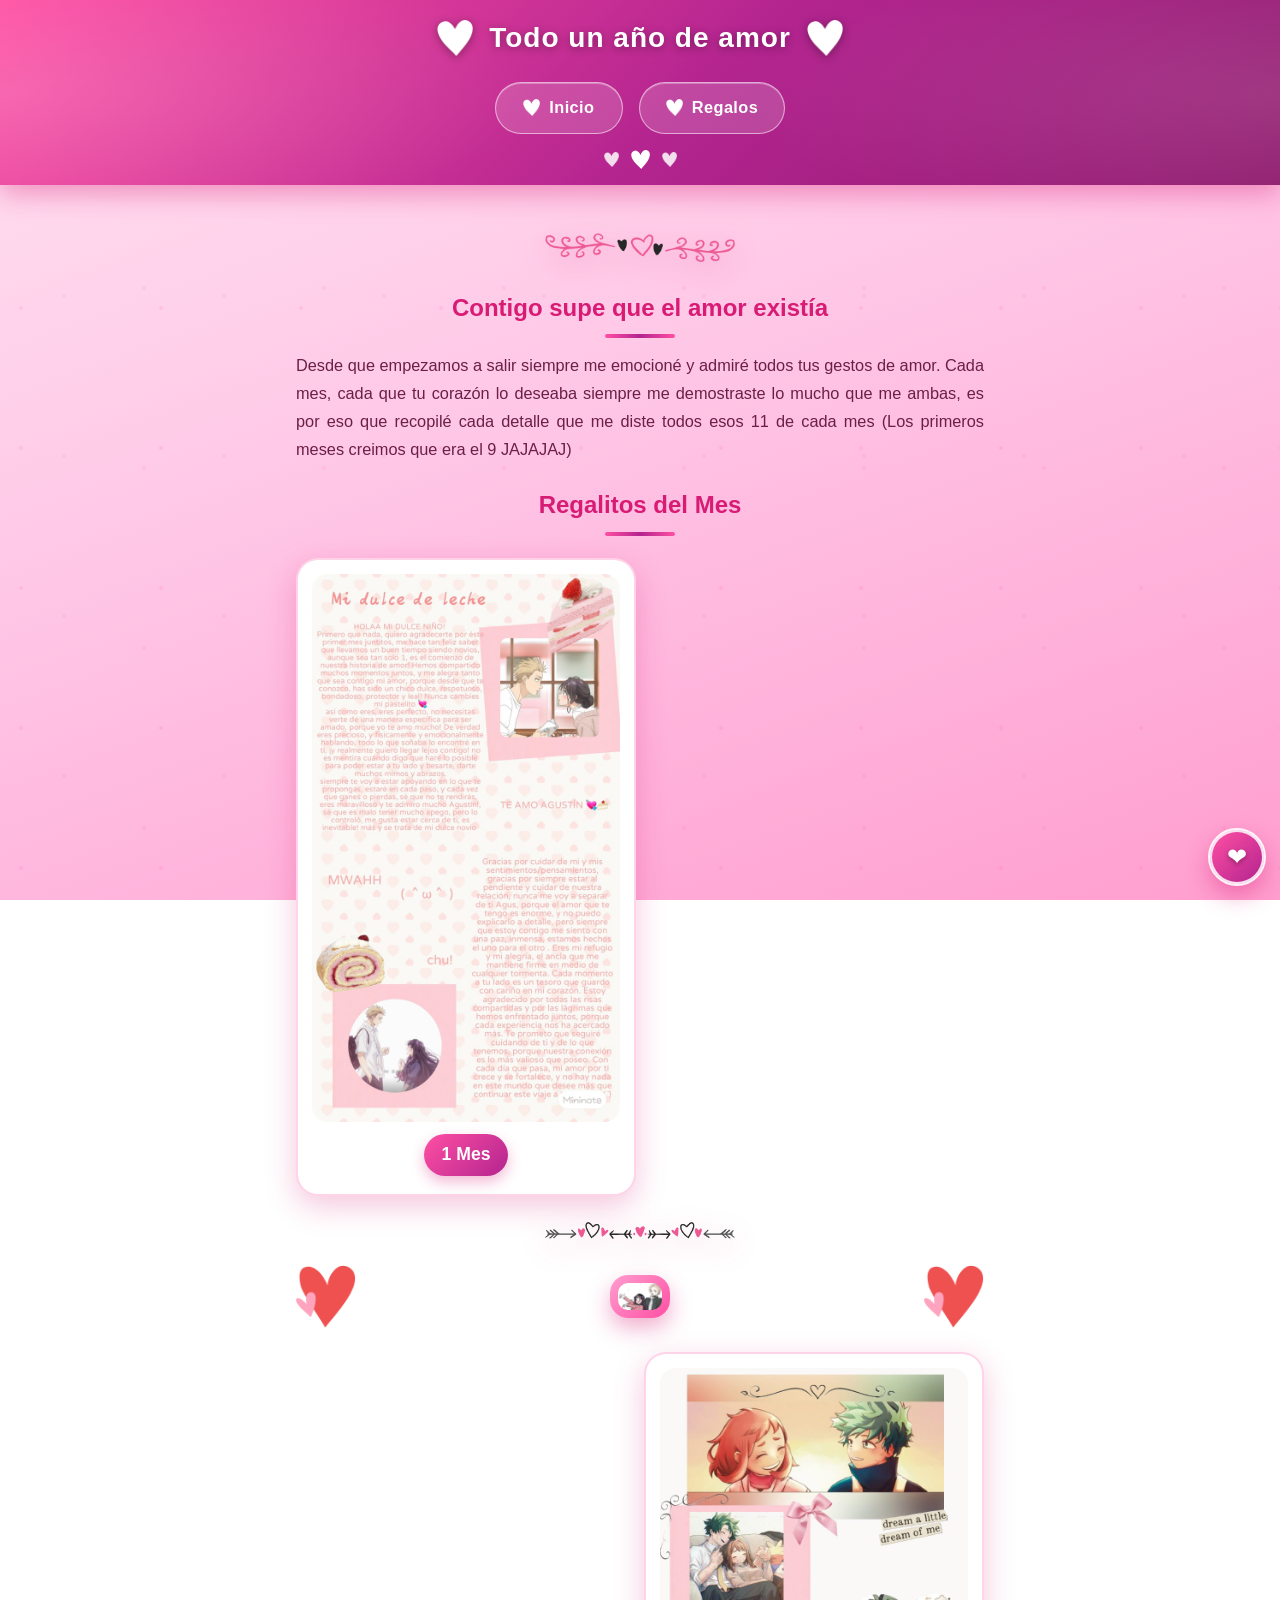
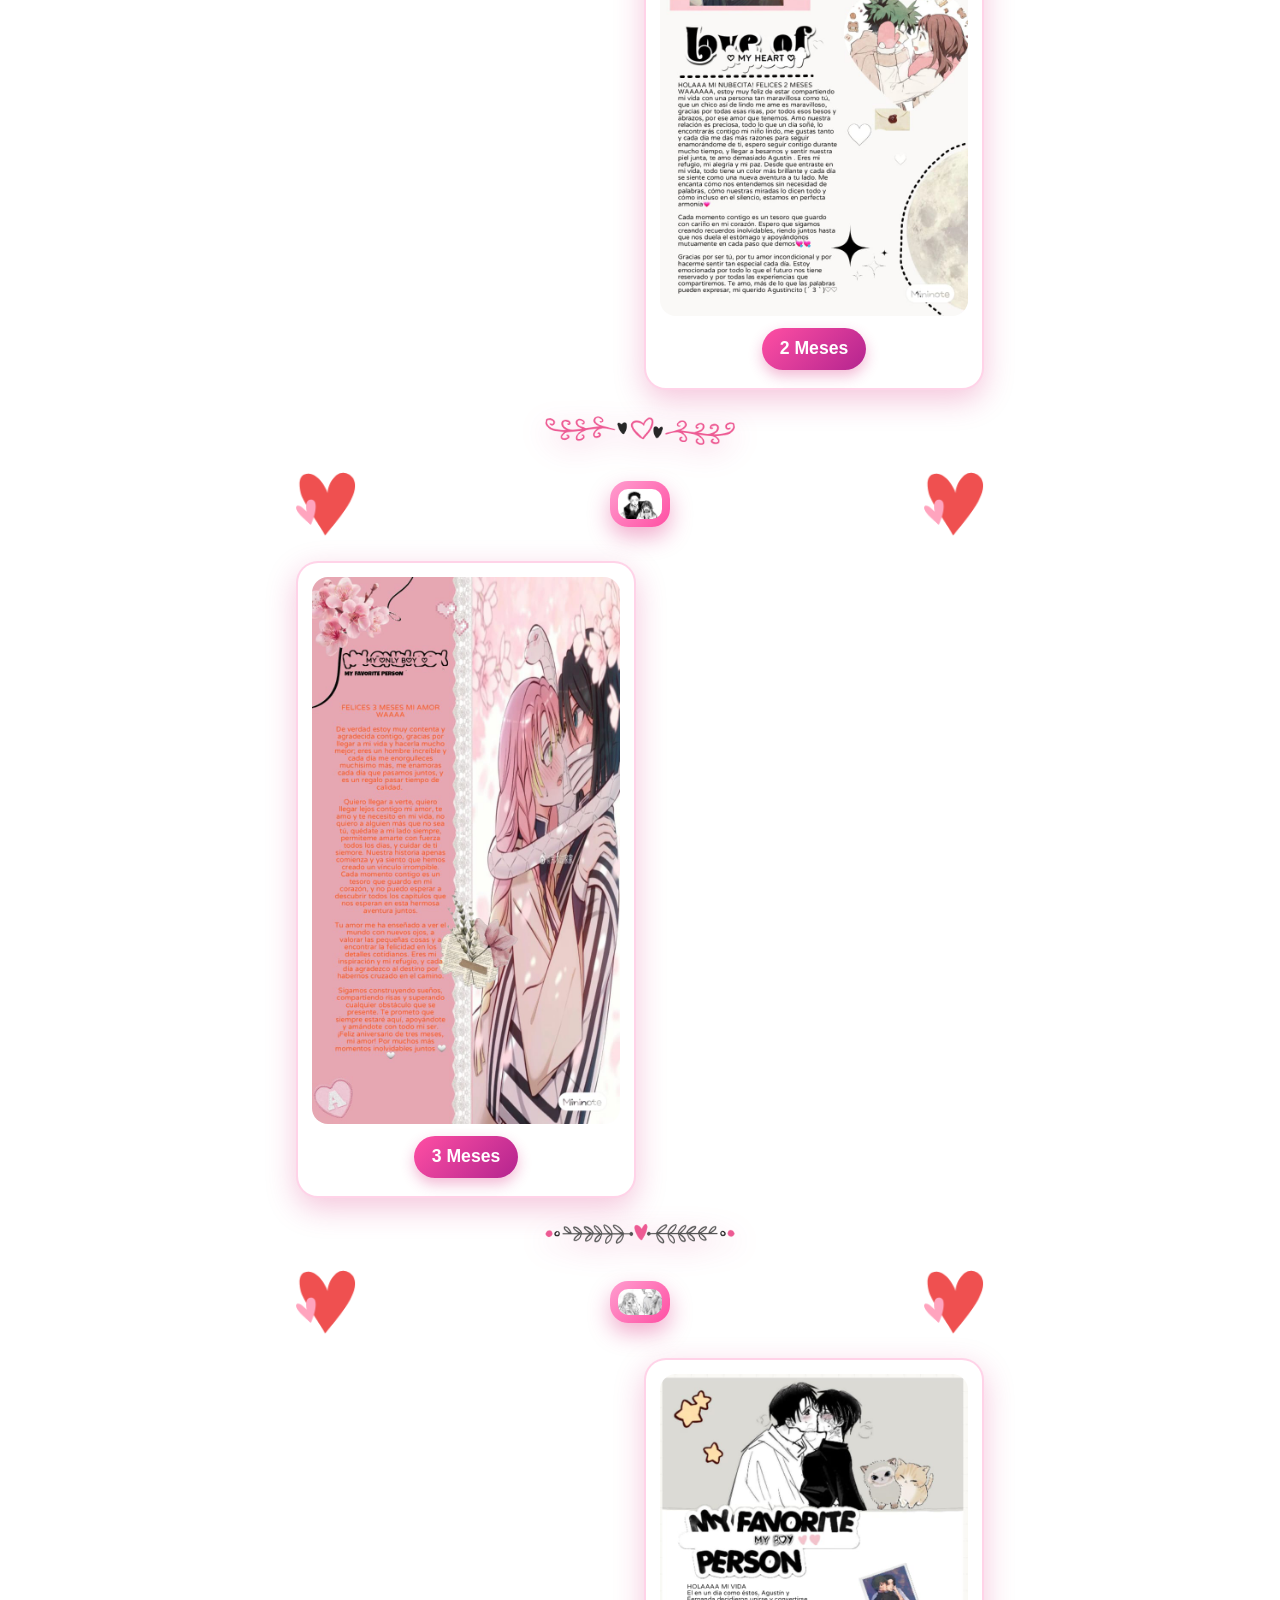
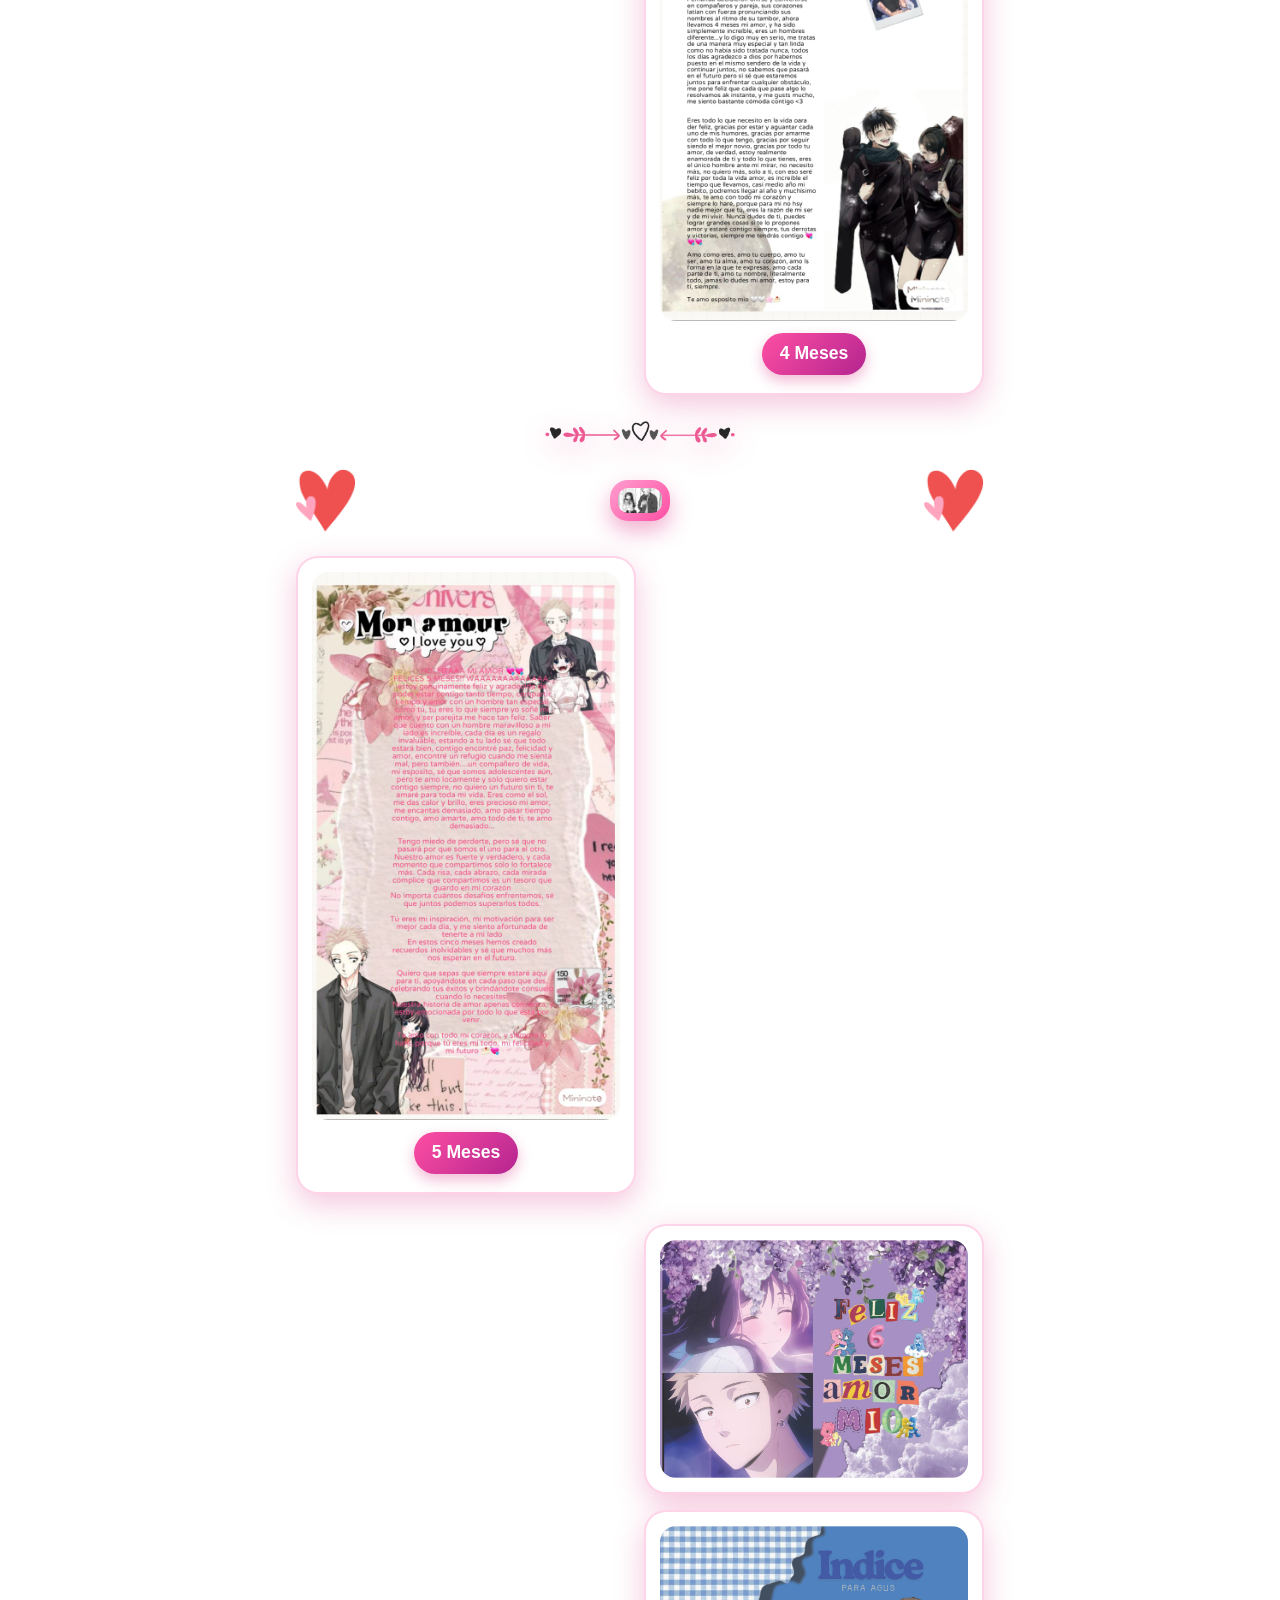
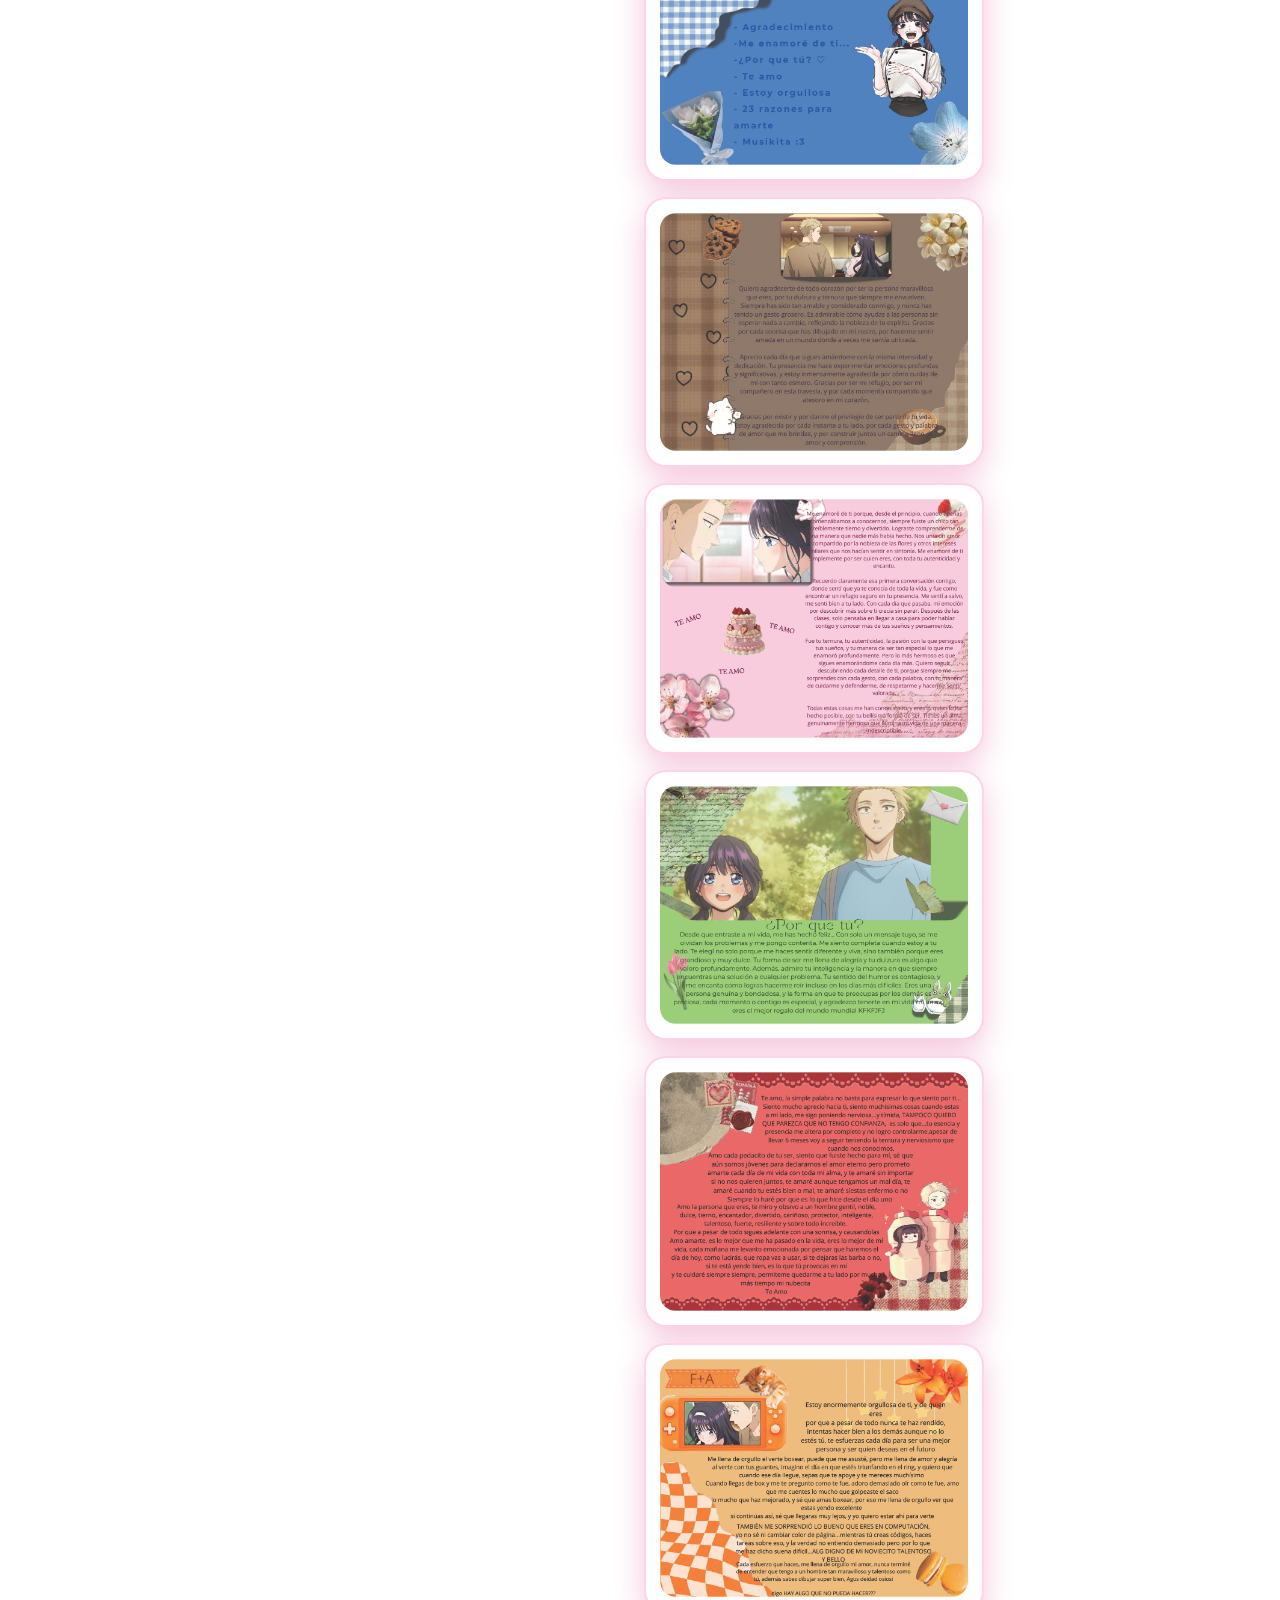
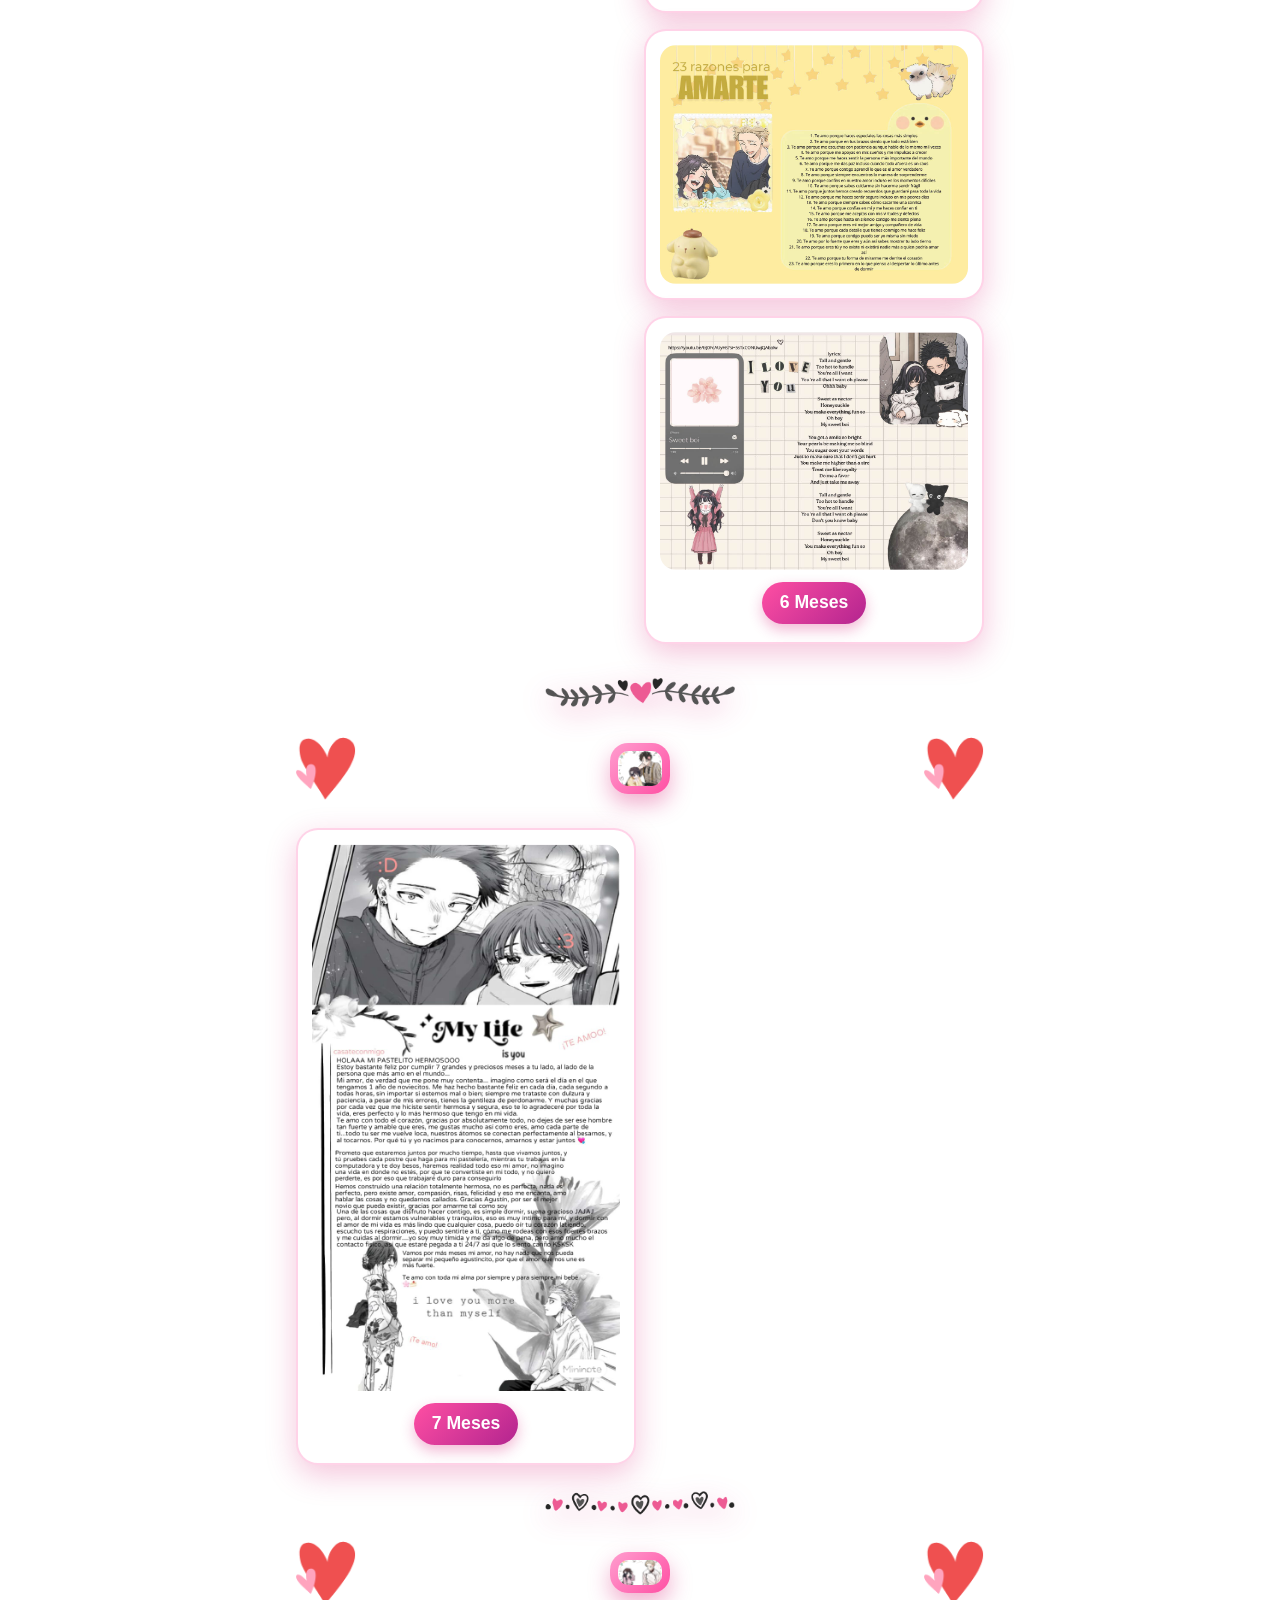
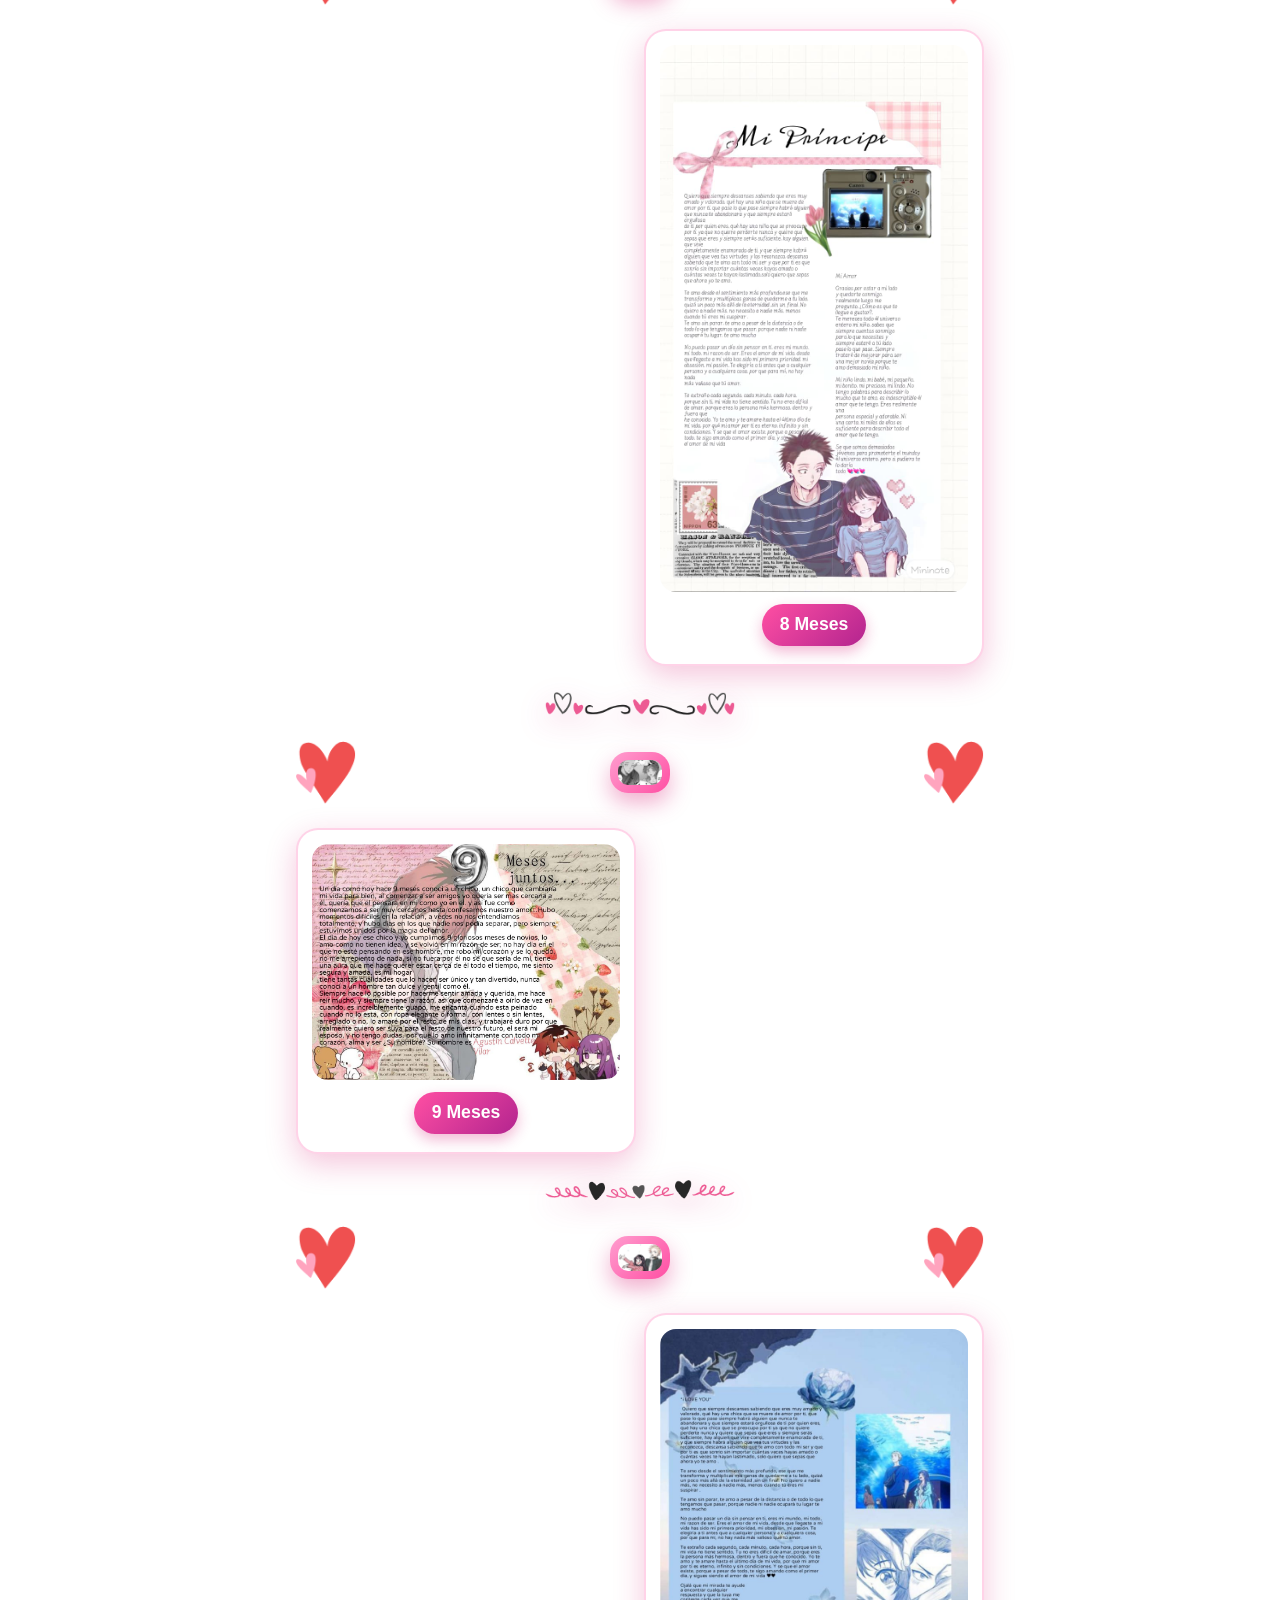
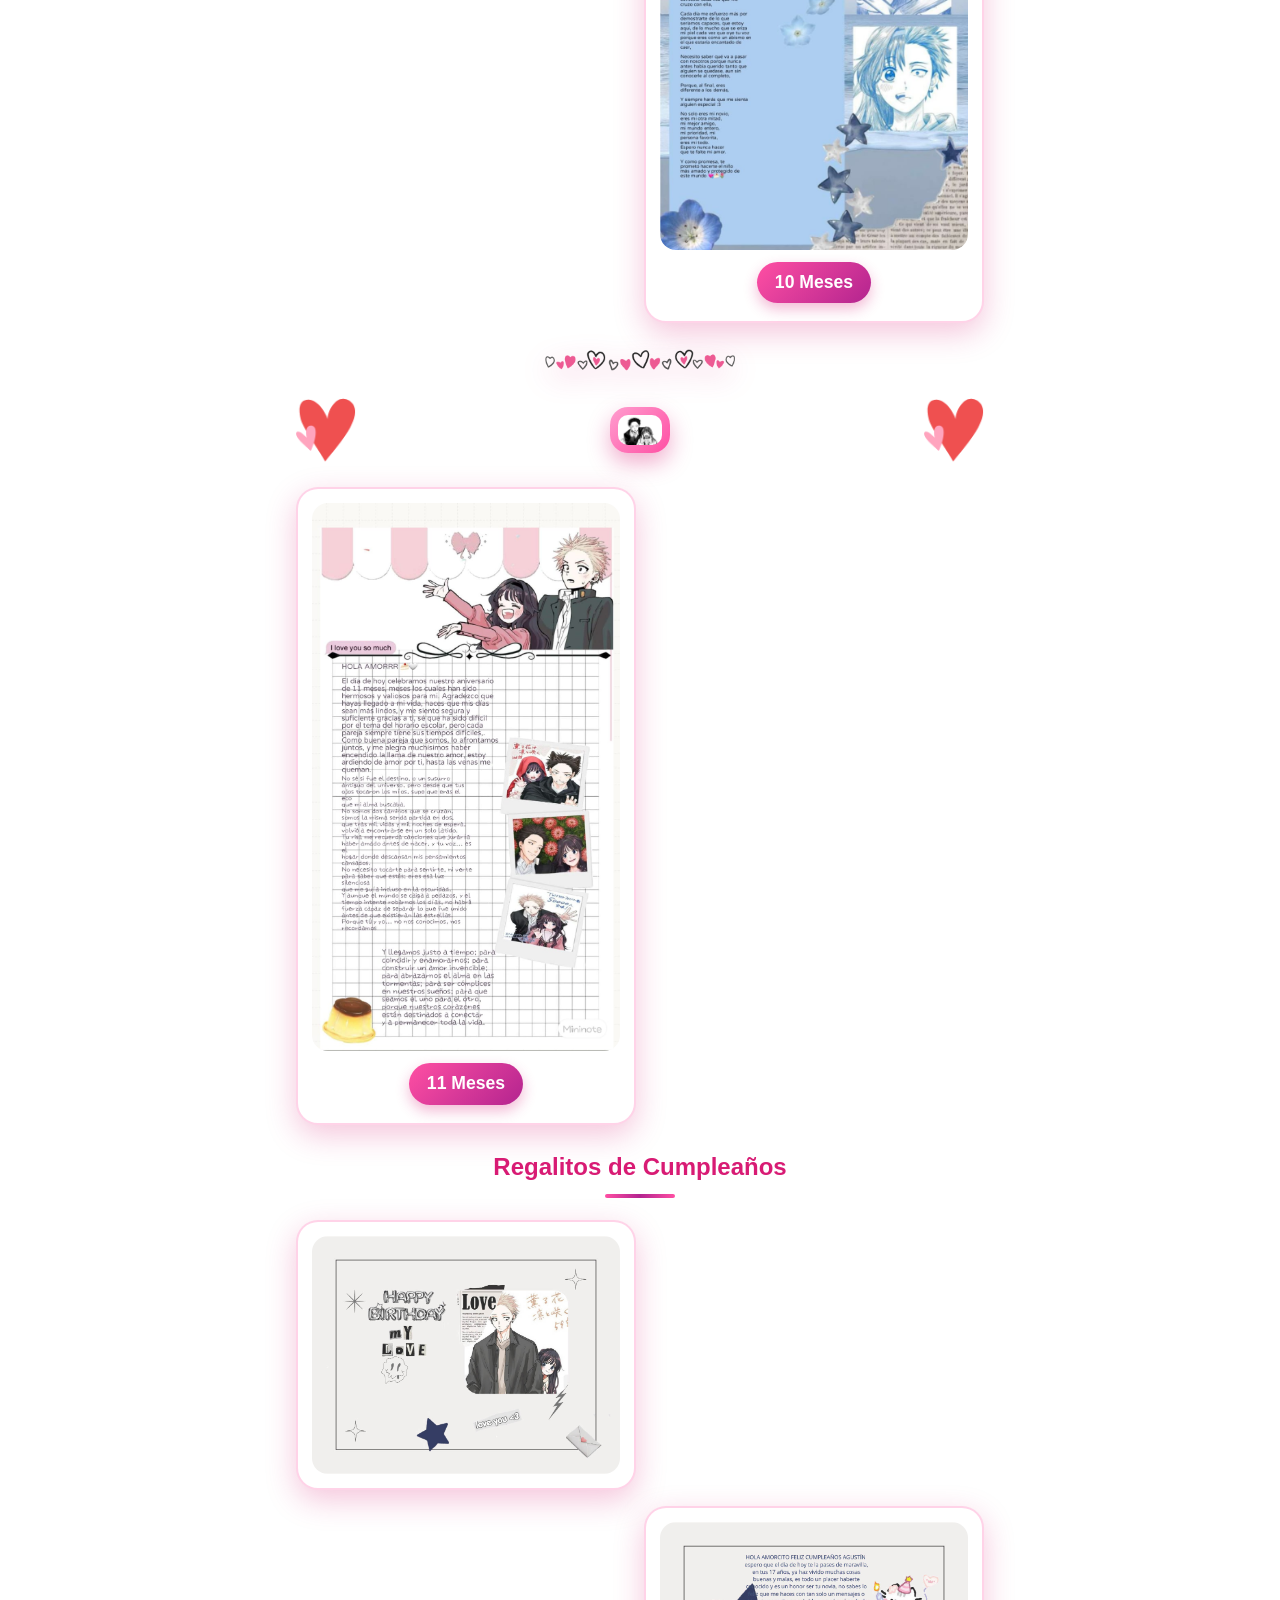
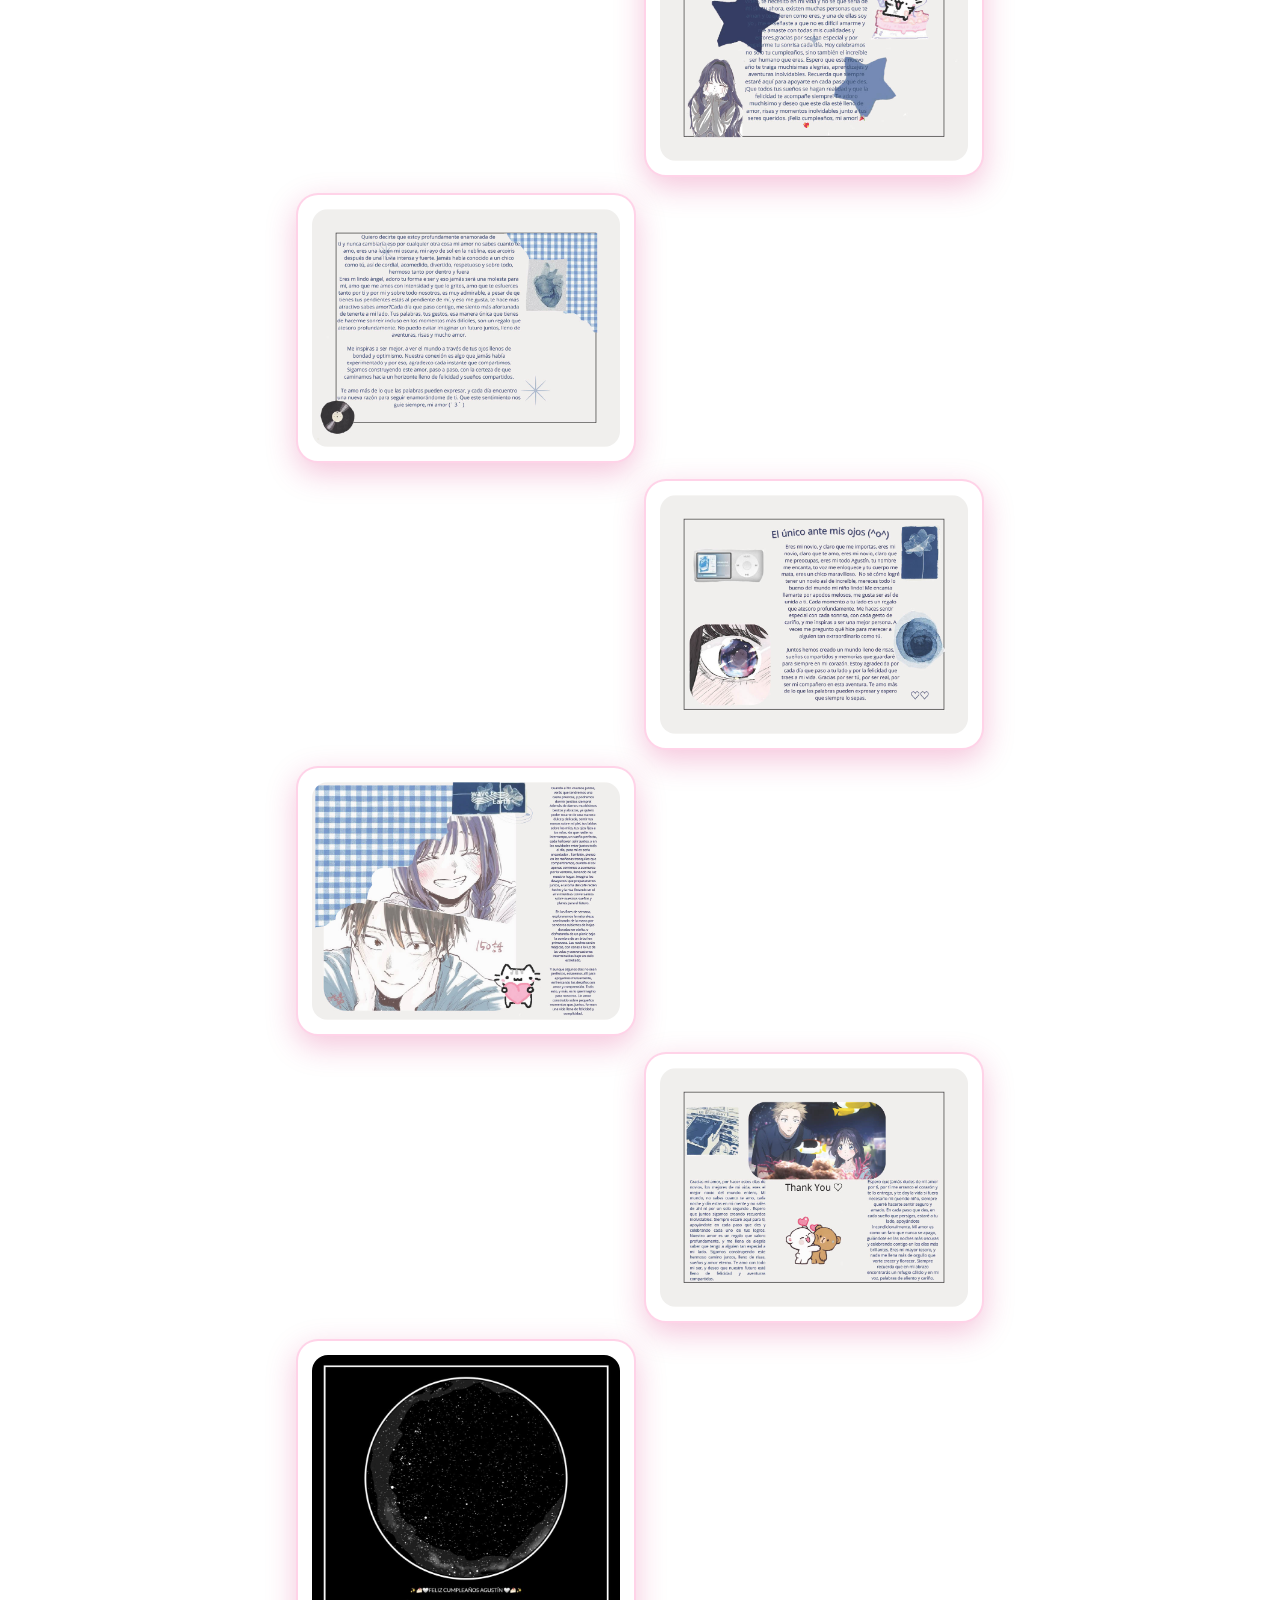
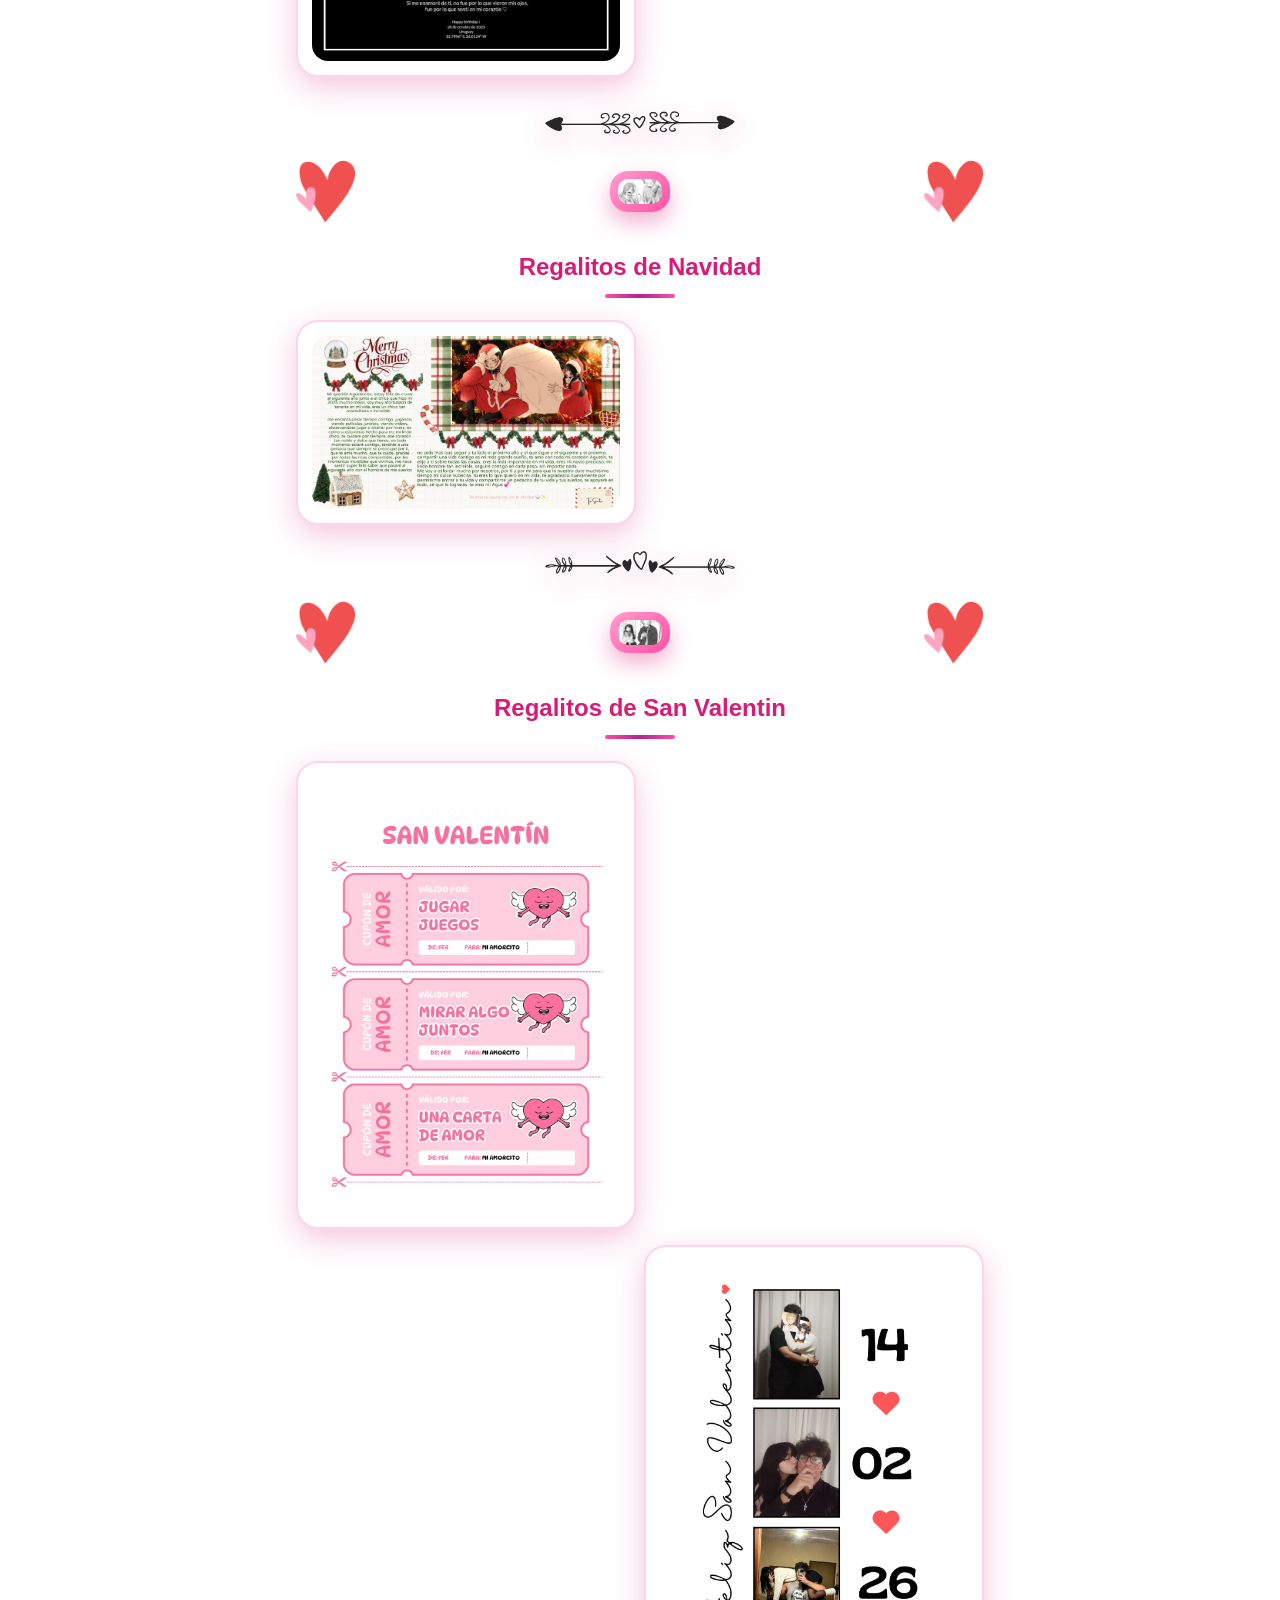
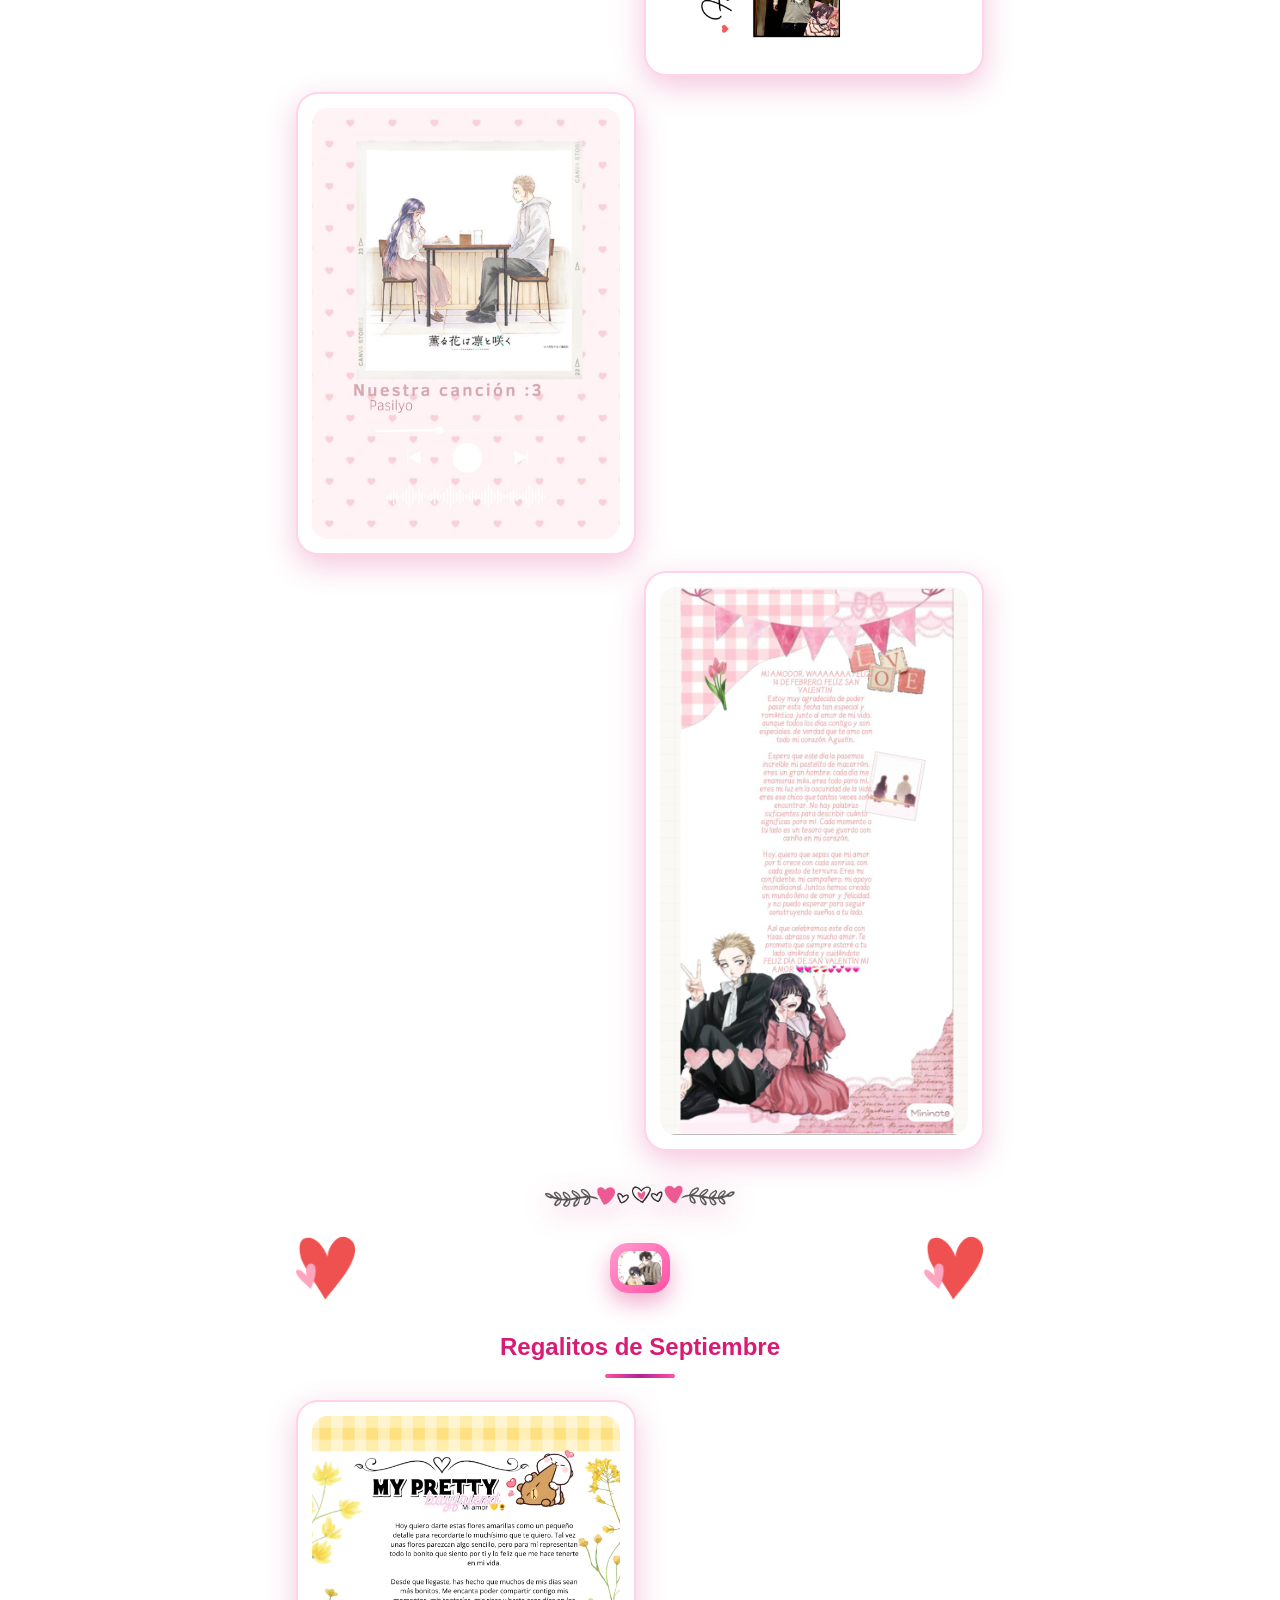
==== commit 59b7ca88: "xd" ====
--- a/html/regalos.html
+++ b/html/regalos.html
@@ -28,7 +28,7 @@
         <main>
 
 <section id="todo-mi-amor">
-                <img src="../img/elementos/corazon-flecha3.png" alt="No se encontro la imagen">
+                <img src="../img/elementos/corazon-flecha3.png" alt="No se encontro la imagen" class="corazon-flecha">
                 <h2>Contigo supe que el amor existía</h2>
                 <p>
                     Desde que empezamos a salir siempre me emocioné y admiré todos tus gestos de amor.
--- a/css/estilos.css
+++ b/css/estilos.css
@@ -102,16 +102,36 @@
     white-space: nowrap;
 }
 
-/* Los dos corazones que acompañan al título. No se encogen nunca
-   (flex: 0 0 auto), así el texto es el que cede espacio si hace falta.
-   brightness(0) invert(1) convierte la imagen en una SILUETA BLANCA:
-   así el corazón resalta sobre el rosa en vez de camuflarse. */
 .nav h2::before,
-.nav h2::after{
+.nav h2::after,
+.nav h2::before::before,
+.nav h2::after::after{
+    background-color: transparent;
+}
+
+/* Los dos corazones que acompañan al título.
+
+   OJO: aquí hay un h2::after GENÉRICO (la rayita rosa bajo los títulos de
+   las secciones) que también pone content + position: absolute. Para
+   ganarle sin depender del orden del archivo, estos selectores llevan
+   :not() y van más abajo, así siempre anulan a los genéricos.
+
+   El corazón se dibuja con background-image + filter DENTRO de la caja
+   del pseudo-elemento (width/height + background-size: contain). */
+.nav h2:not(:has(*))::before,
+.nav h2:not(:has(*))::after{
     content: "";
+    position: static;
+    left: auto;
+    right: auto;
+    bottom: auto;
+    top: auto;
+    transform: none;
+    align-self: center;
     flex: 0 0 auto;
     width: 30px;
     height: 30px;
+    border-radius: 0;
     background-image: url("../img/elementos/corazoncito4.png");
     background-size: contain;
     background-repeat: no-repeat;
@@ -310,6 +330,73 @@
     text-align: left;
 }
 
+/* Título con un corazón a cada lado: van dentro de una pastilla de cristal
+   y alineados con el texto, nunca sueltos ni encimados. */
+.titulo-con-corazones{
+    display: flex;
+    align-items: center;
+    justify-content: center;
+    gap: 12px;
+    flex-wrap: nowrap;
+    width: fit-content;
+    max-width: 100%;
+    margin: 6px auto 22px;
+    padding: 10px 18px;
+    border-radius: 50px;
+    background: linear-gradient(135deg, rgba(255, 79, 163, 0.16), rgba(179, 36, 143, 0.14));
+    border: 1px solid rgba(255, 79, 163, 0.28);
+    box-shadow: 0 6px 18px rgba(216, 27, 116, 0.14);
+}
+
+.titulo-con-corazones h2{
+    margin: 0;
+    font-size: 1.5rem;
+    line-height: 1.25;
+    letter-spacing: 0.5px;
+    color: var(--rosa-intenso);
+}
+
+.titulo-con-corazones img{
+    flex: 0 0 auto;
+    width: 24px;
+    height: 24px;
+    object-fit: contain;
+    filter: drop-shadow(0 3px 6px rgba(216, 27, 116, 0.3));
+    animation: latido 2.6s ease-in-out infinite;
+}
+
+.titulo-con-corazones img:last-child{
+    animation-delay: 0.55s;
+}
+
+/* Corazones que cierran la sección: tres en fila, el del centro destacado */
+.cierre-corazones{
+    display: flex;
+    align-items: center;
+    justify-content: center;
+    gap: 12px;
+    margin: 24px 0 4px;
+}
+
+.cierre-corazones img{
+    width: 22px;
+    height: 22px;
+    object-fit: contain;
+    opacity: 0.75;
+    filter: drop-shadow(0 3px 6px rgba(216, 27, 116, 0.25));
+}
+
+.cierre-corazones img:nth-child(2){
+    width: 28px;
+    height: 28px;
+    opacity: 1;
+    animation: latido 2.6s ease-in-out infinite;
+}
+
+#la-nobleza > img{
+    display: none;
+}
+
 #la-nobleza a{
     display: inline-block;
     margin-top: 18px;
@@ -444,6 +531,110 @@
     padding: 8px;
     background: linear-gradient(135deg, #ff9ecf, #ff4fa3);
     box-shadow: 0 10px 22px rgba(216, 27, 116, 0.35);
+}
+
+/* ---------- Sección "Flores para ti" ----------
+   Misma estructura que "La razón de conocerte" (#la-nobleza): fondo
+   blanco translucido, esquinas redondeadas, corazón-flecha arriba,
+   título con corazones, y cierre de corazones.
+
+   El bloque de fotos va en DOS COLUMNAS:
+     - izquierda: los lirios largos a altura completa
+     - derecha:   las dos fotos pequeñas con el texto EN MEDIO
+   (object-fit: contain para que ninguna foto salga recortada) */
+#flores-para-ti{
+    background: rgba(255, 255, 255, 0.72);
+    border-radius: 24px;
+    padding: 24px 18px;
+    box-shadow: var(--sombra);
+    border: 1px solid rgba(255, 255, 255, 0.9);
+    text-align: center;
+    margin-top: 30px;
+}
+
+#flores-para-ti p{
+    text-align: left;
+}
+
+/* Las dos columnas: lirios a la izquierda, el resto a la derecha */
+.flores-grid{
+    display: grid;
+    grid-template-columns: 1.15fr 1fr;
+    gap: 16px;
+    align-items: stretch;
+    margin-bottom: 22px;
+}
+
+/* La columna derecha se centra en horizontal */
+.flores-columna{
+    display: flex;
+    flex-direction: column;
+    align-items: center;
+    gap: 14px;
+}
+
+/* Fotos de la columna derecha: una arriba y otra abajo del texto.
+   El borde abraza SOLO la imagen: la caja no lleva alto fijo ni
+   object-fit, así el marco mide exactamente lo que mide la foto y no
+   queda fondo de sobra alrededor. */
+#flores-para-ti .foto-enmarcada{
+    display: block;
+    width: auto;
+    max-width: 100%;
+    height: auto;
+    margin: 0 auto;
+    border-radius: 16px;
+    border: 3px solid var(--rosa-intenso, #d81b74);
+    outline: 2px solid rgba(255, 79, 163, 0.35);
+    outline-offset: 3px;
+    box-shadow: 0 10px 22px rgba(216, 27, 116, 0.28);
+    transition: transform 0.25s ease, box-shadow 0.25s ease;
+}
+
+#flores-para-ti .foto-enmarcada:hover,
+#flores-para-ti .foto-enmarcada:focus-visible{
+    transform: scale(1.02);
+    box-shadow: 0 14px 28px rgba(216, 27, 116, 0.4);
+}
+
+/* Los lirios largos: el marco también abraza solo la foto. Se limita la
+   ALTURA (no el ancho) porque la foto es muy vertical; así el borde
+   queda pegado a la imagen y no sobra fondo arriba ni abajo. */
+#flores-para-ti .imagen-lirios{
+    display: block;
+    width: auto;
+    max-width: 100%;
+    height: 480px;
+    margin: 0 auto;
+    border-radius: 18px;
+    border: 3px solid var(--rosa-intenso, #d81b74);
+    outline: 2px solid rgba(255, 79, 163, 0.35);
+    outline-offset: 3px;
+    box-shadow: 0 10px 22px rgba(216, 27, 116, 0.28);
+}
+
+/* El texto, entre las dos fotos */
+.flores-columna p{
+    flex: 0 0 auto;
+    width: 100%;
+    margin: 0;
+    padding: 4px 2px;
+}
+
+/* En el celular: una sola columna, los lirios primero */
+@media (max-width: 600px){
+    .flores-grid{
+        grid-template-columns: 1fr;
+    }
+
+    #flores-para-ti .imagen-lirios{
+        height: 340px;
+        max-width: 100%;
+    }
+
+    #flores-para-ti .foto-enmarcada{
+        max-width: 100%;
+    }
 }
 
 /* ===========================================================
@@ -792,8 +983,8 @@
         letter-spacing: 0.3px;
     }
 
-    .nav h2::before,
-    .nav h2::after{
+    .nav h2:not(:has(*))::before,
+    .nav h2:not(:has(*))::after{
         width: 21px;
         height: 21px;
     }
@@ -871,6 +1062,37 @@
         width: 100%;
         padding: 15px 0;
     }
+
+    /* En el celular el título con corazones se acomoda sin apretarse */
+    .titulo-con-corazones{
+        gap: 9px;
+        padding: 9px 14px;
+        margin-bottom: 18px;
+    }
+
+    .titulo-con-corazones h2{
+        font-size: 1.15rem;
+    }
+
+    .titulo-con-corazones img{
+        width: 20px;
+        height: 20px;
+    }
+
+    .cierre-corazones{
+        gap: 10px;
+        margin-top: 20px;
+    }
+
+    .cierre-corazones img{
+        width: 18px;
+        height: 18px;
+    }
+
+    .cierre-corazones img:nth-child(2){
+        width: 23px;
+        height: 23px;
+    }
 }
 
 /* Pantallas grandes: aprovecha el espacio */
@@ -887,8 +1109,8 @@
         letter-spacing: 1px;
     }
 
-    .nav h2::before,
-    .nav h2::after{
+    .nav h2:not(:has(*))::before,
+    .nav h2:not(:has(*))::after{
         width: 36px;
         height: 36px;
     }
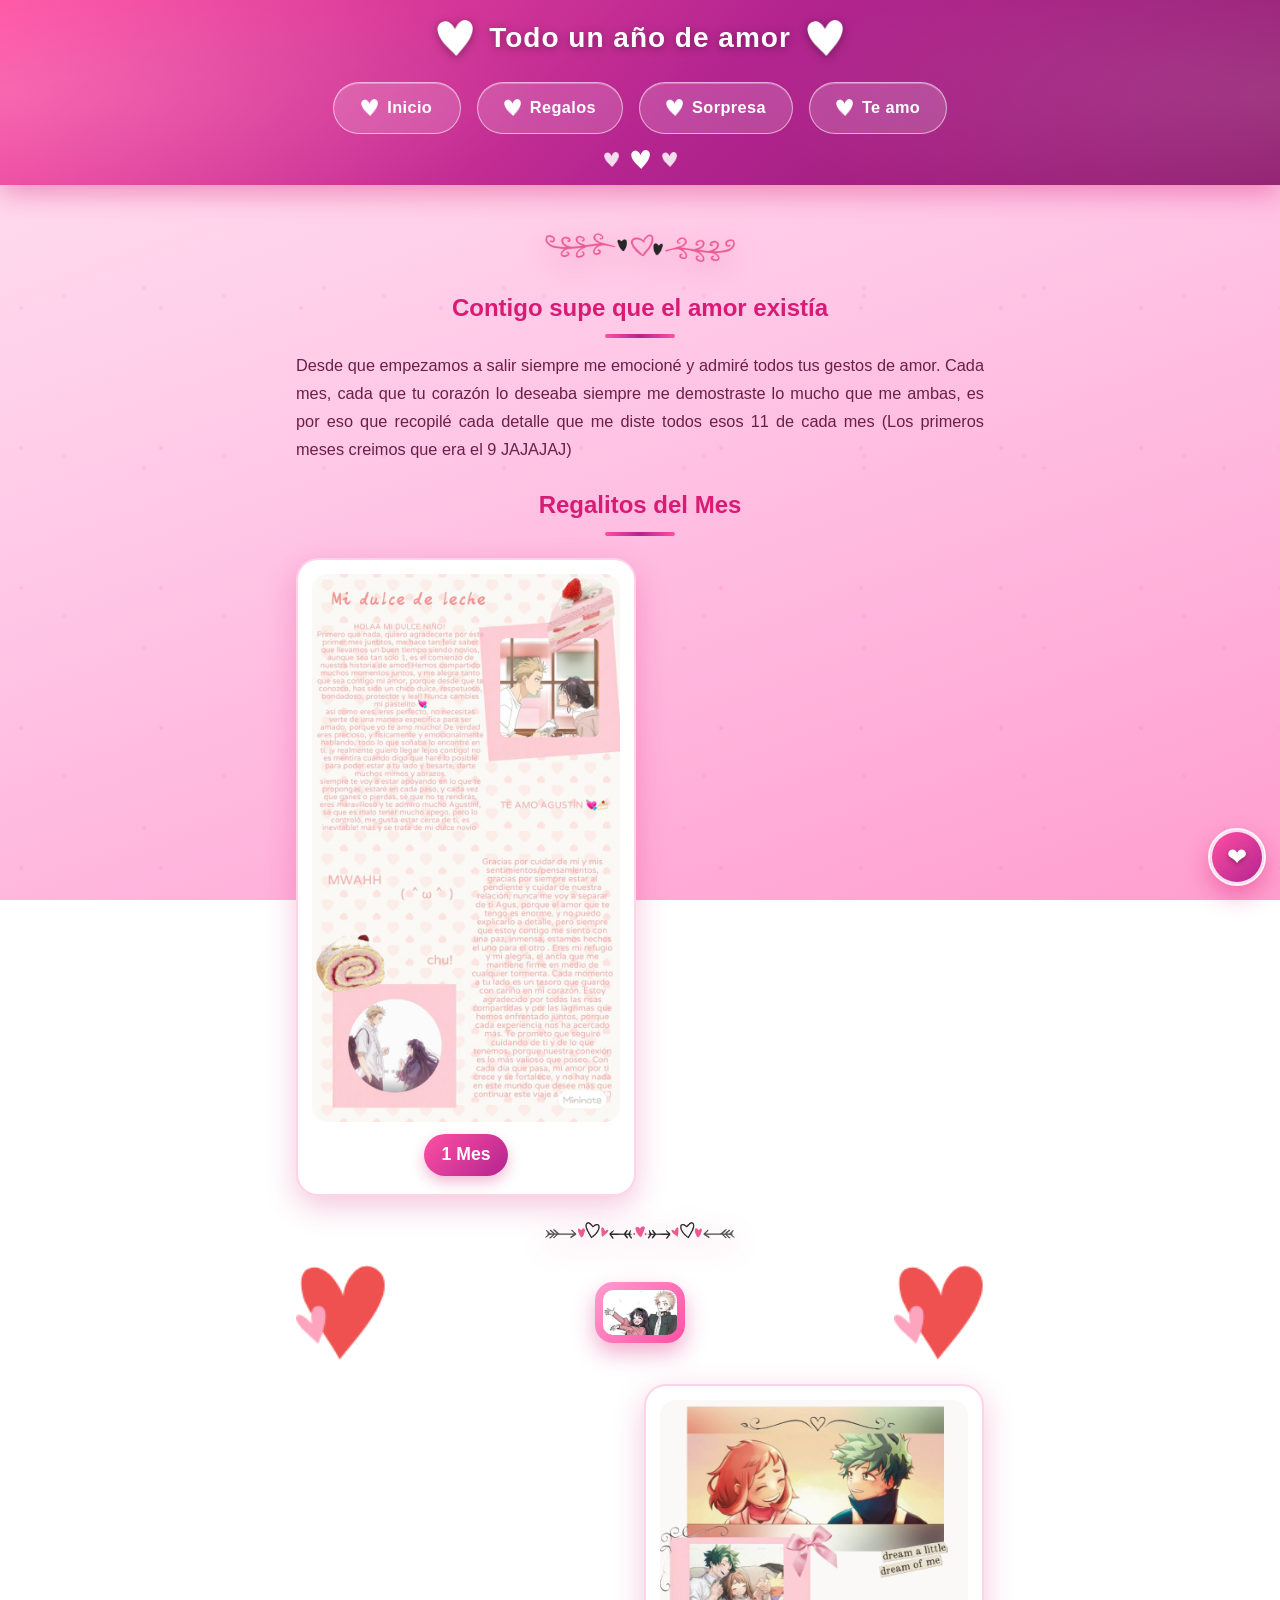
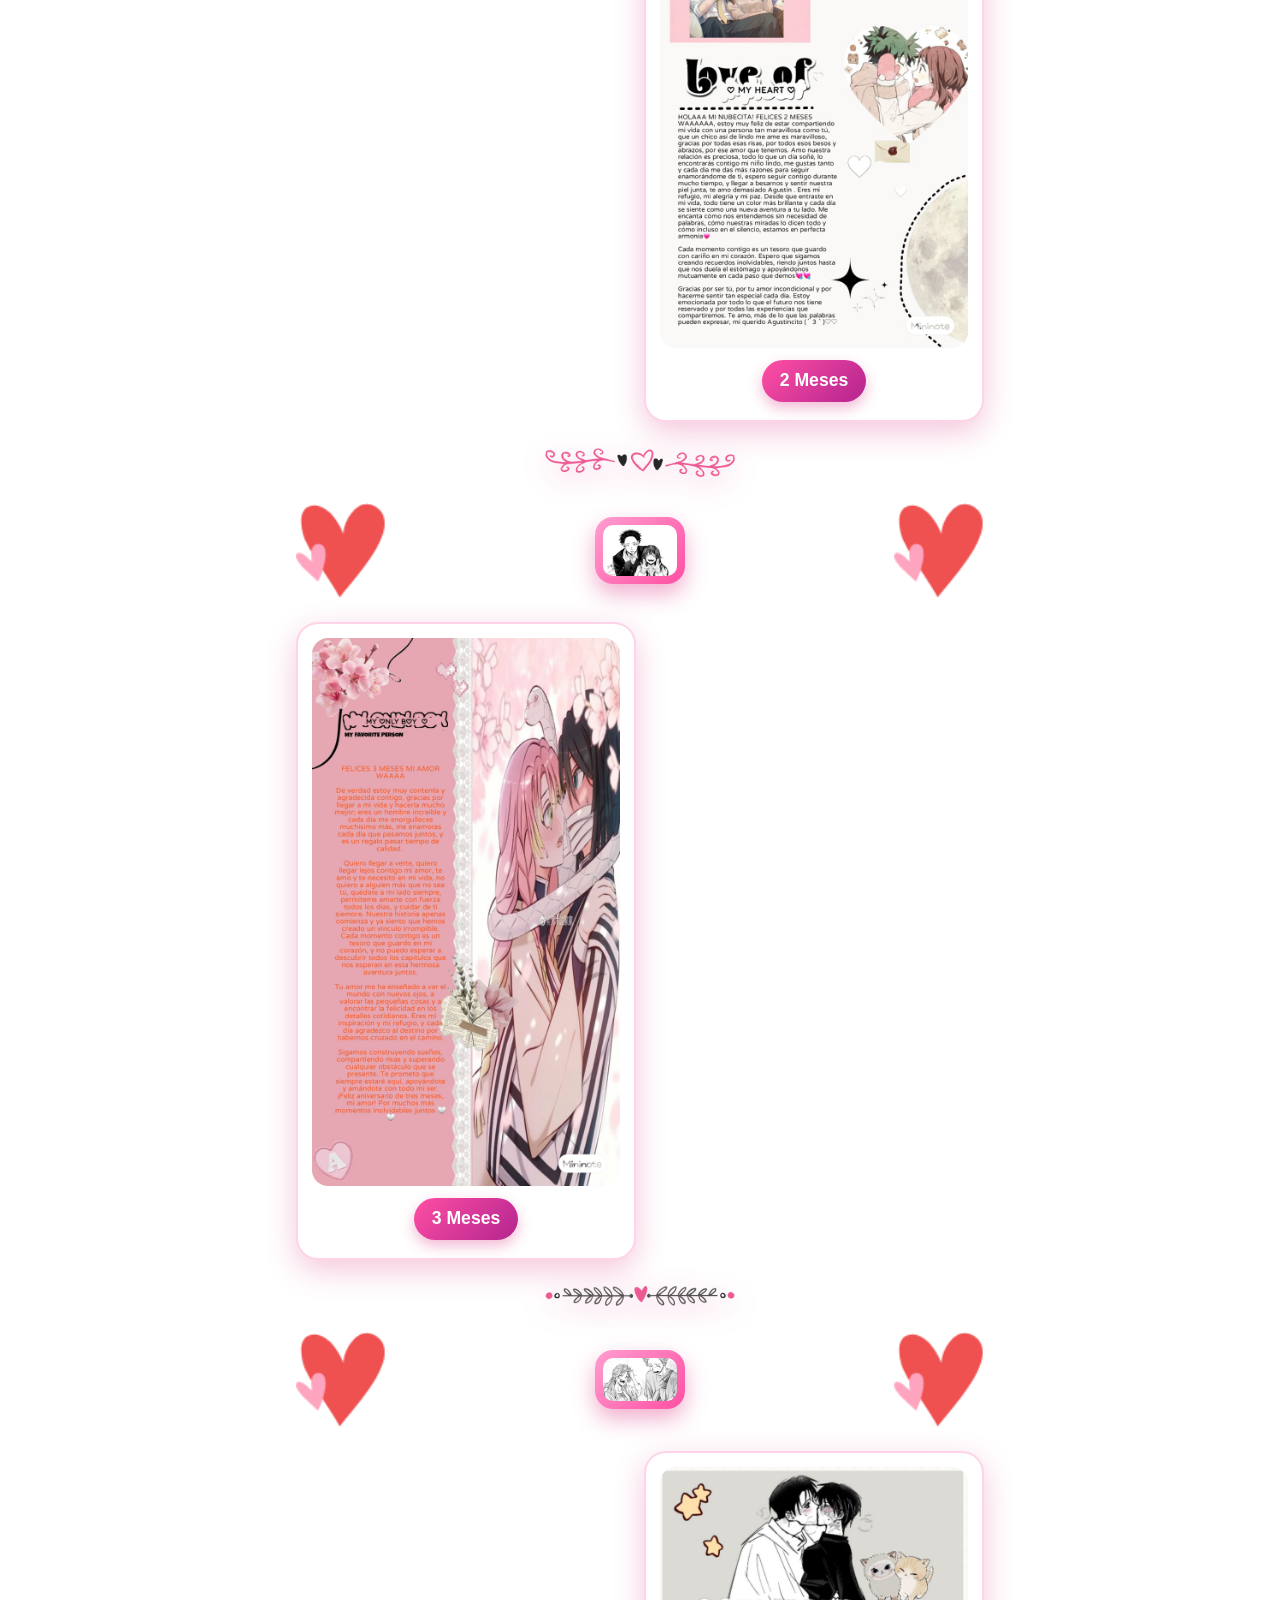
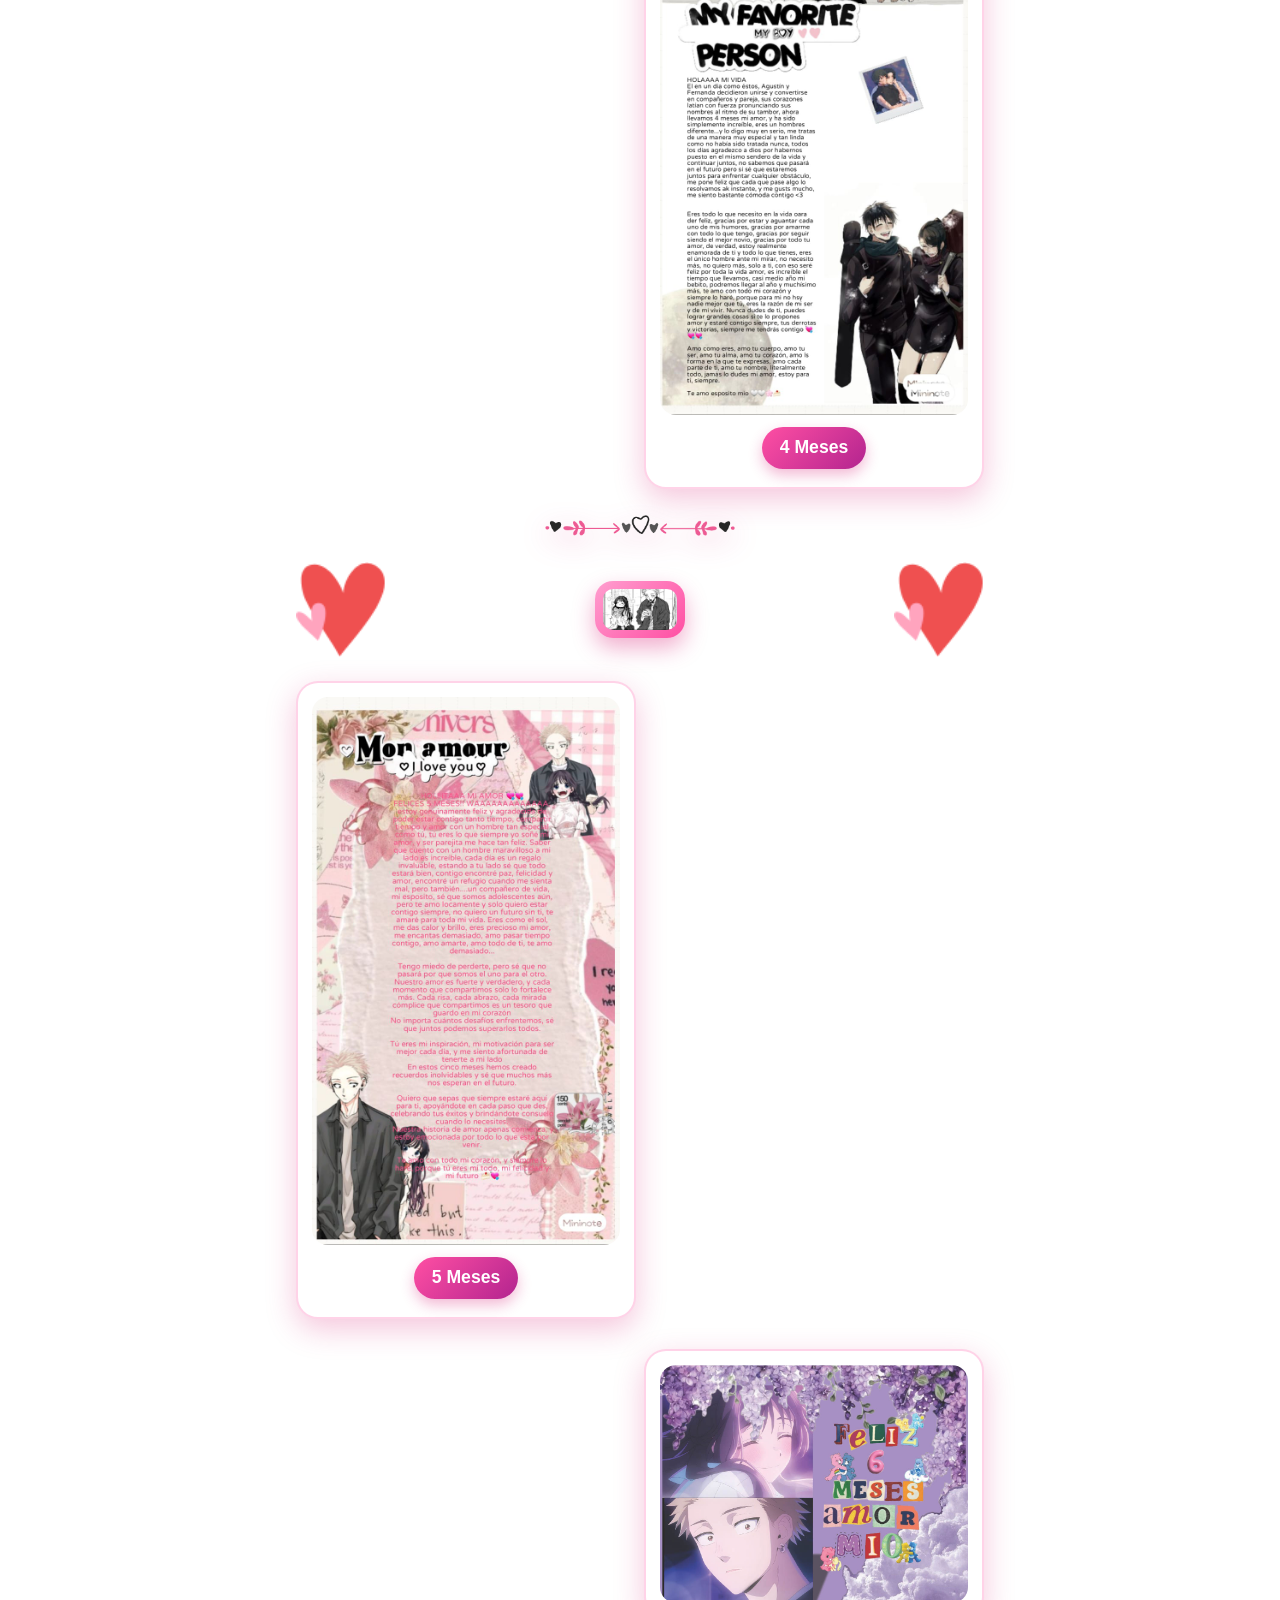
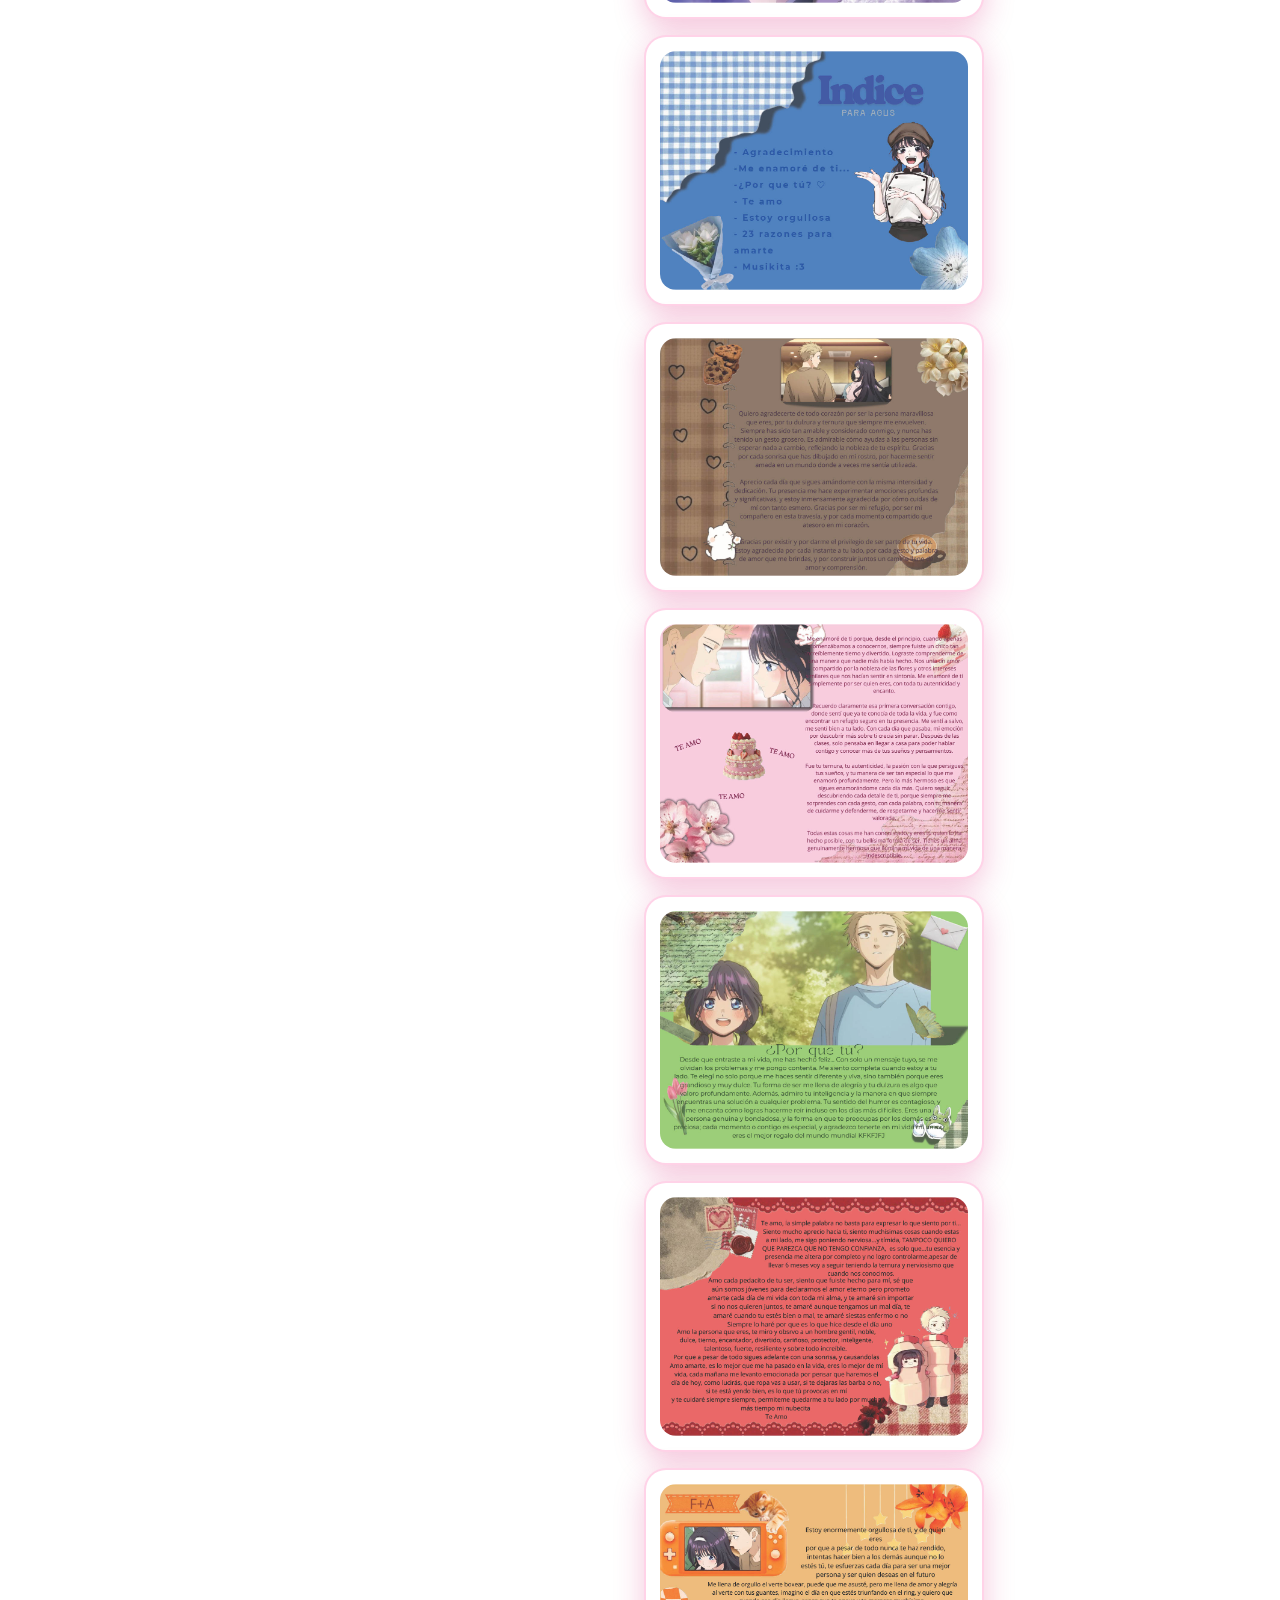
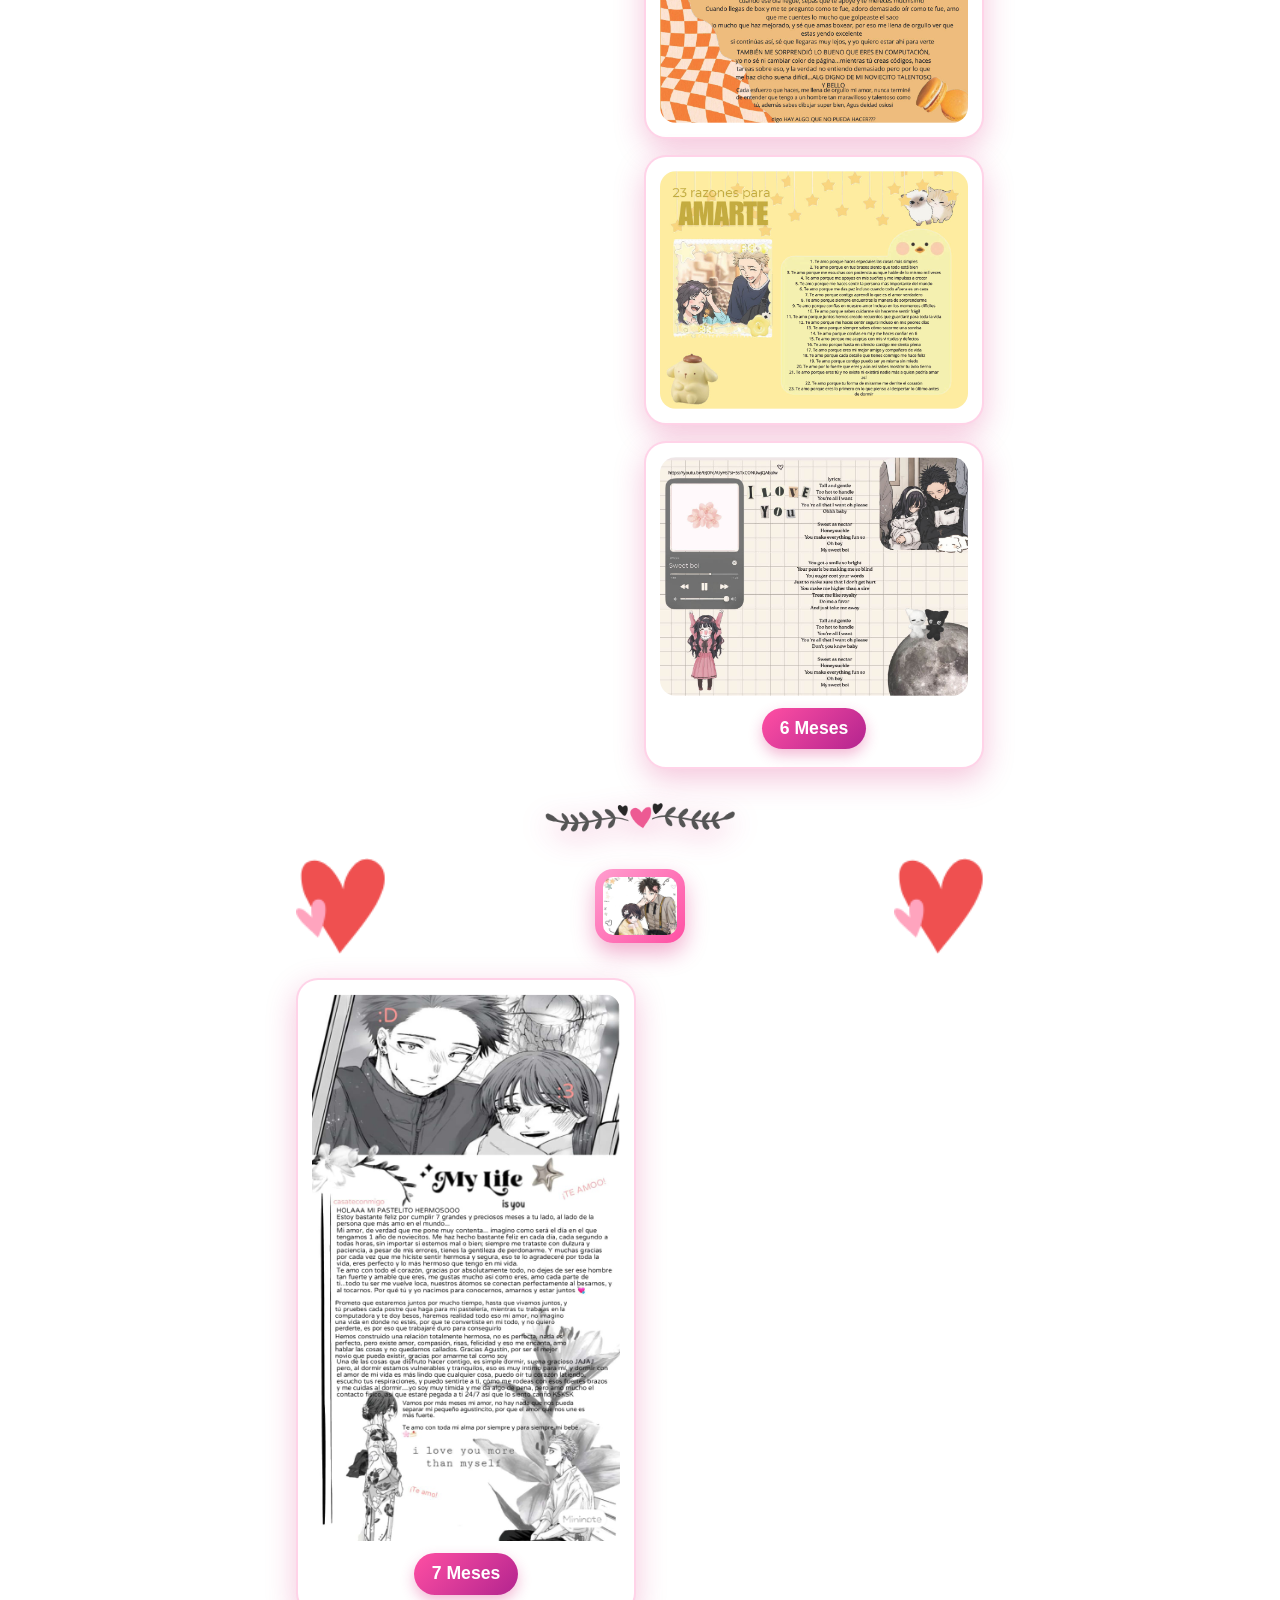
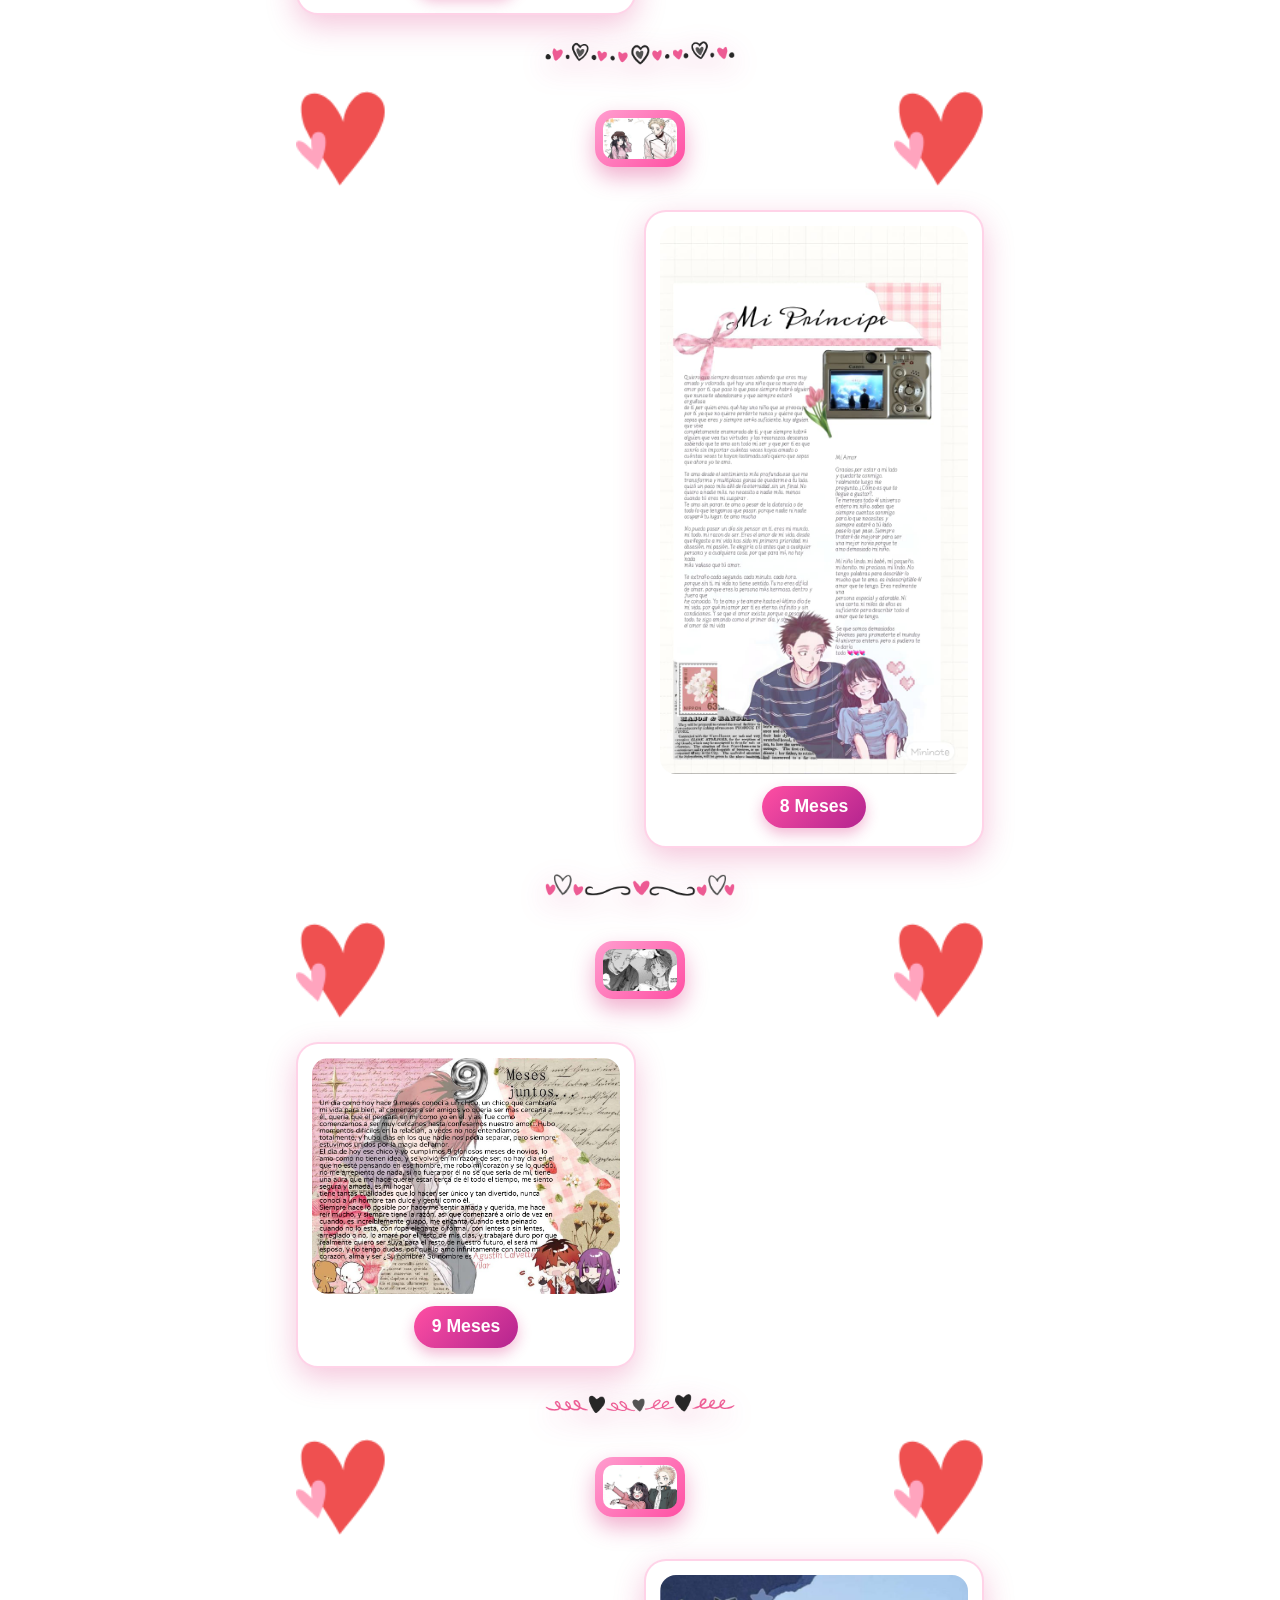
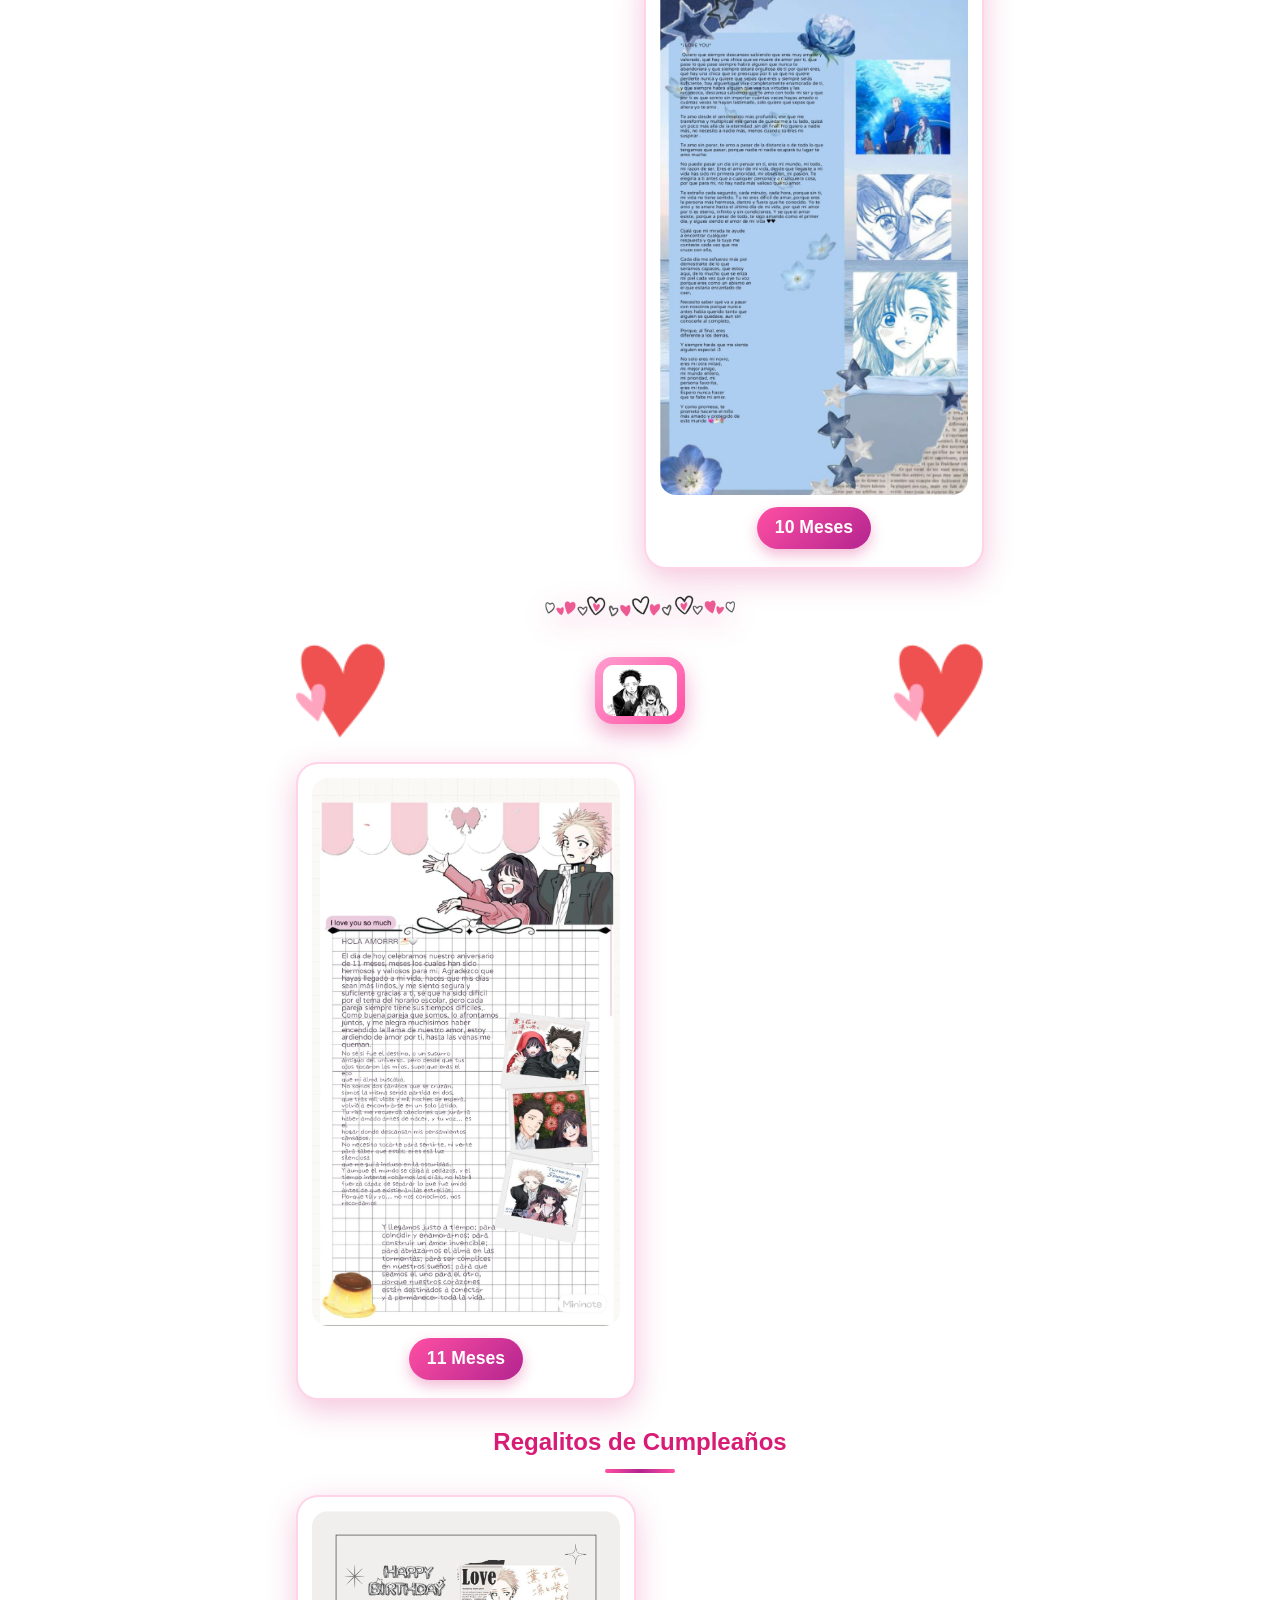
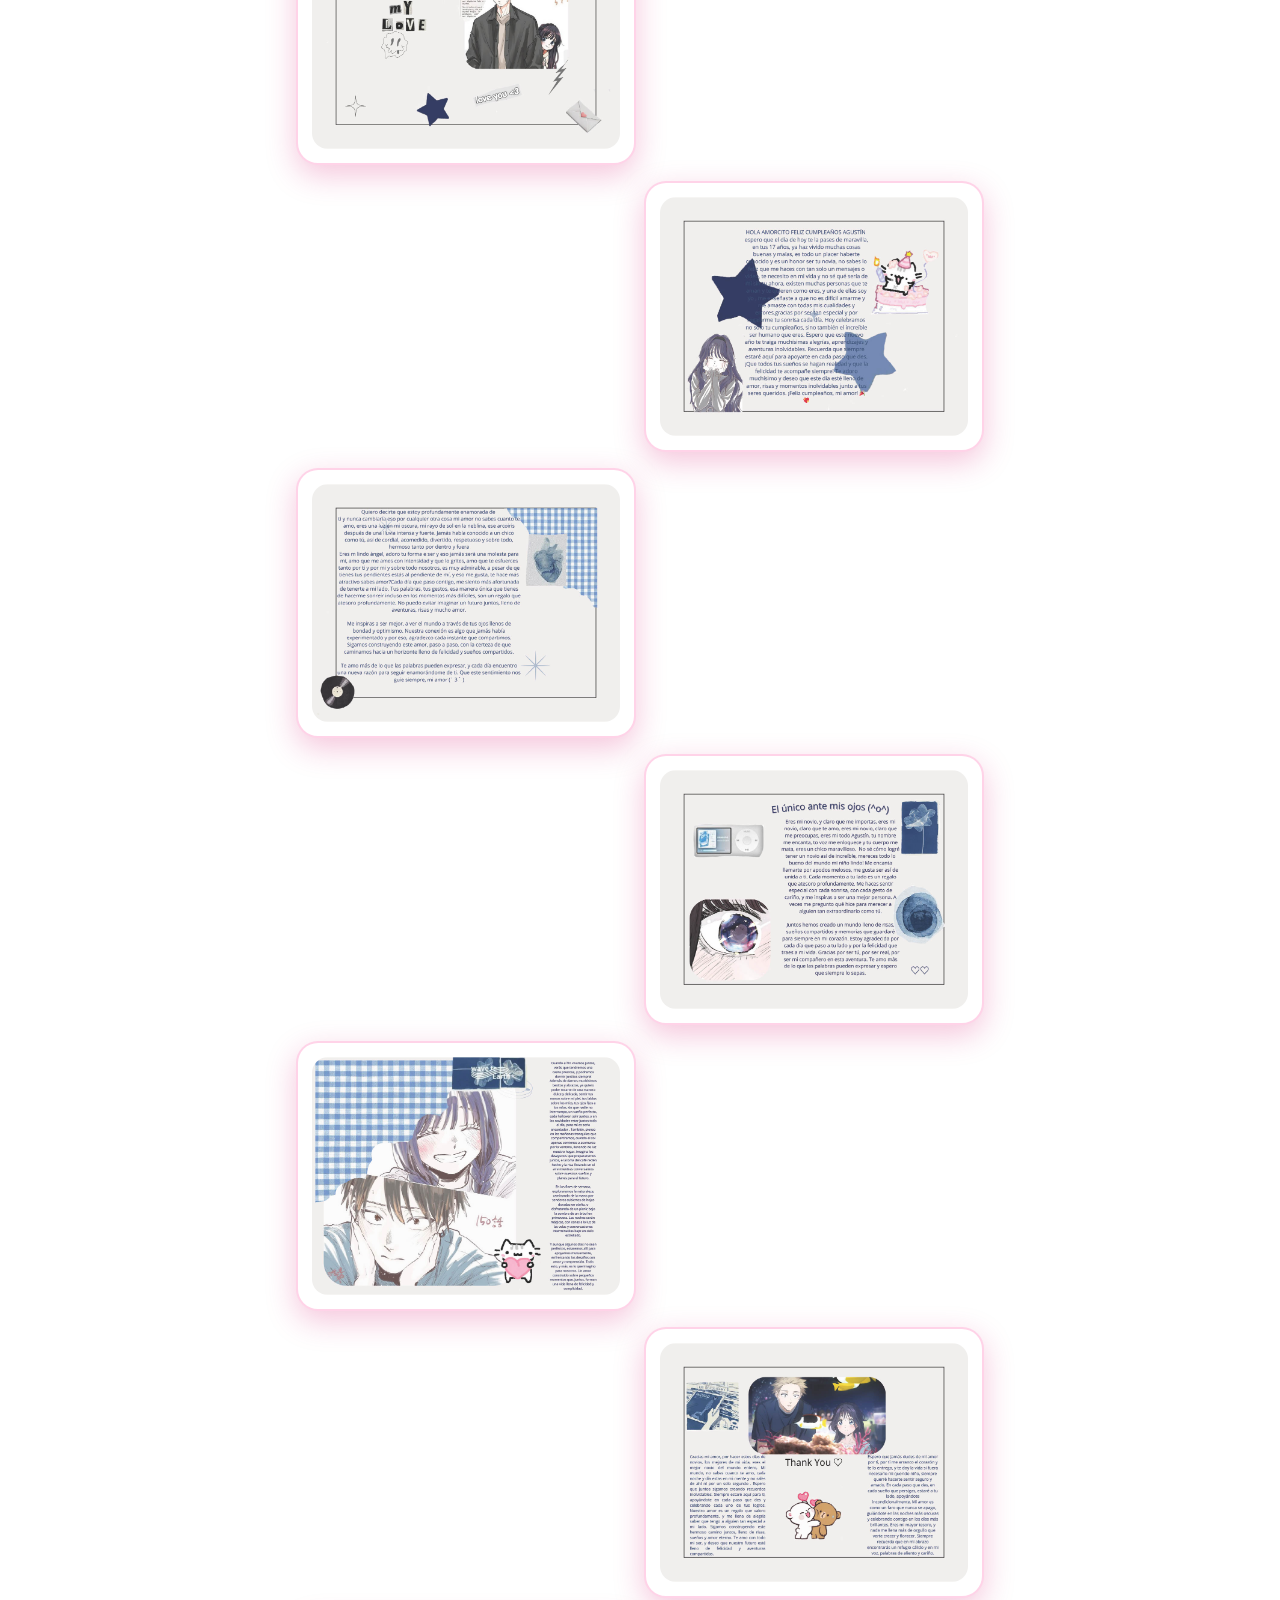
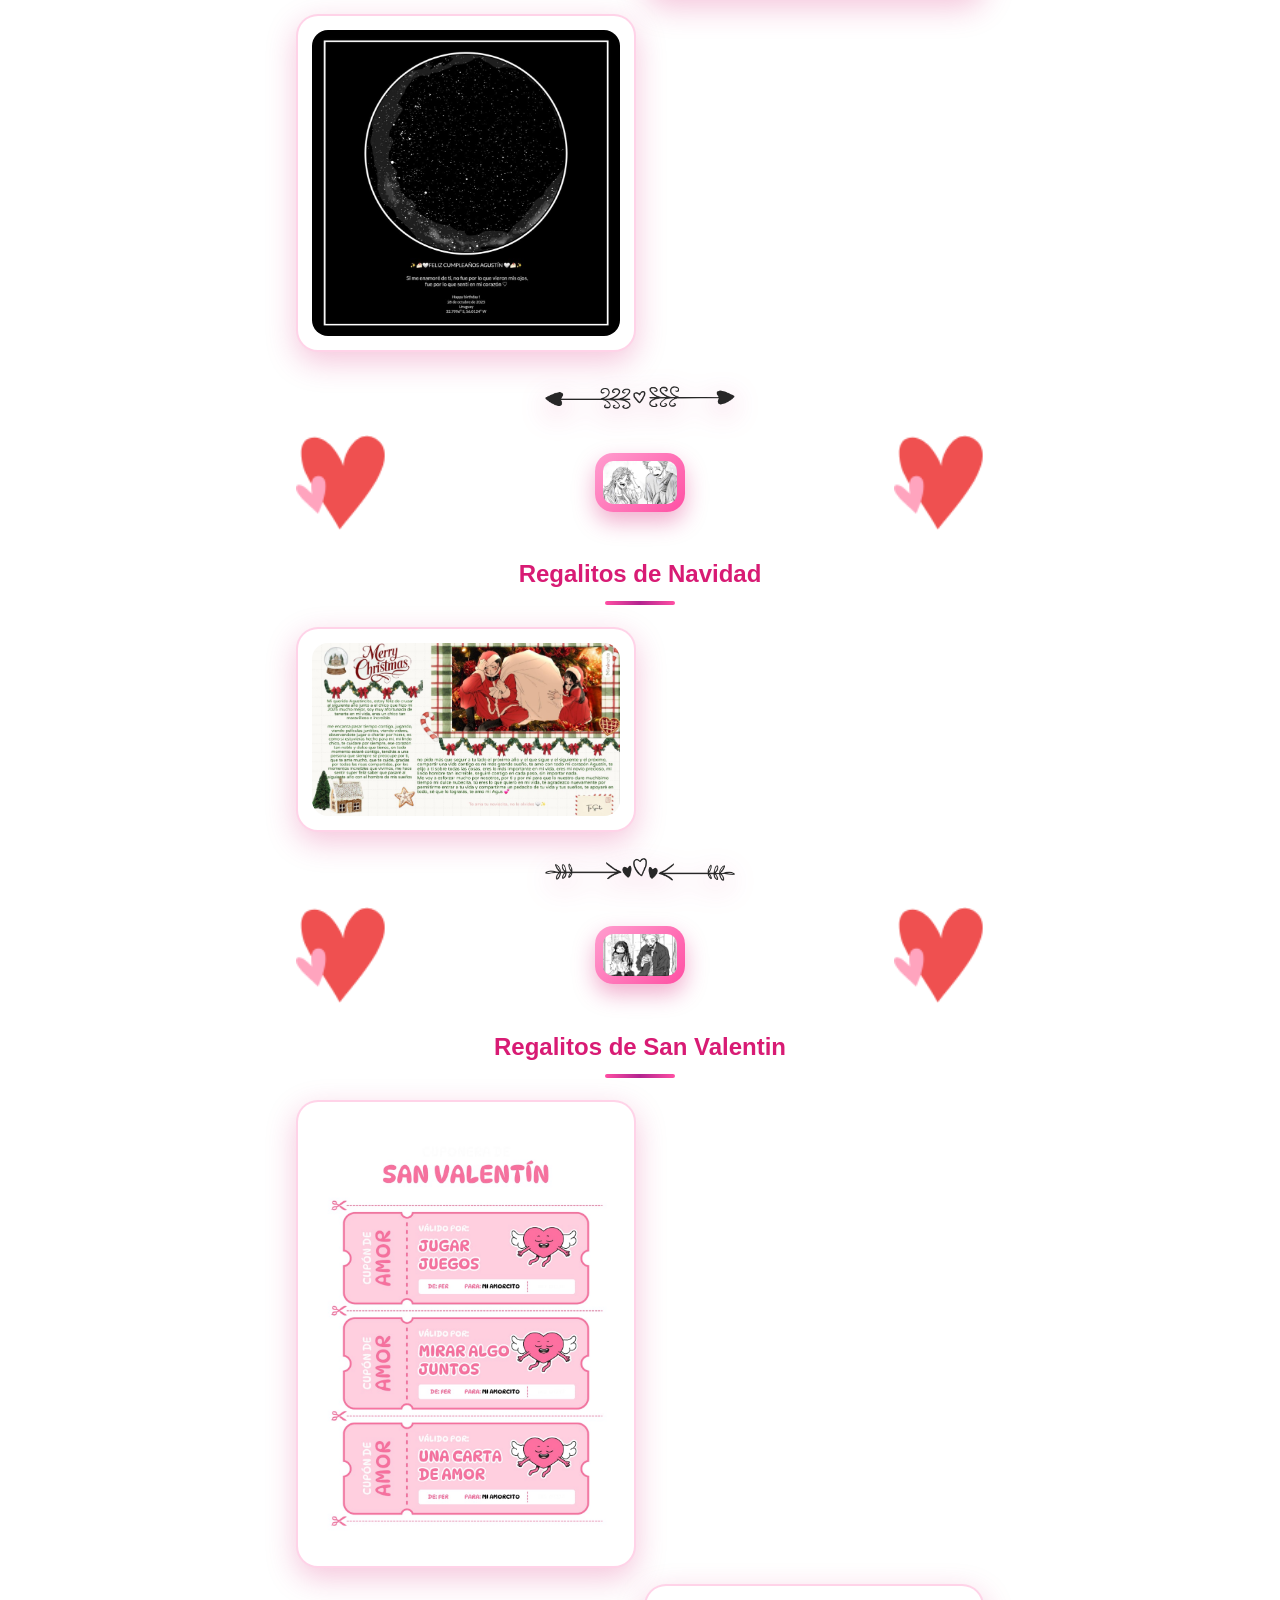
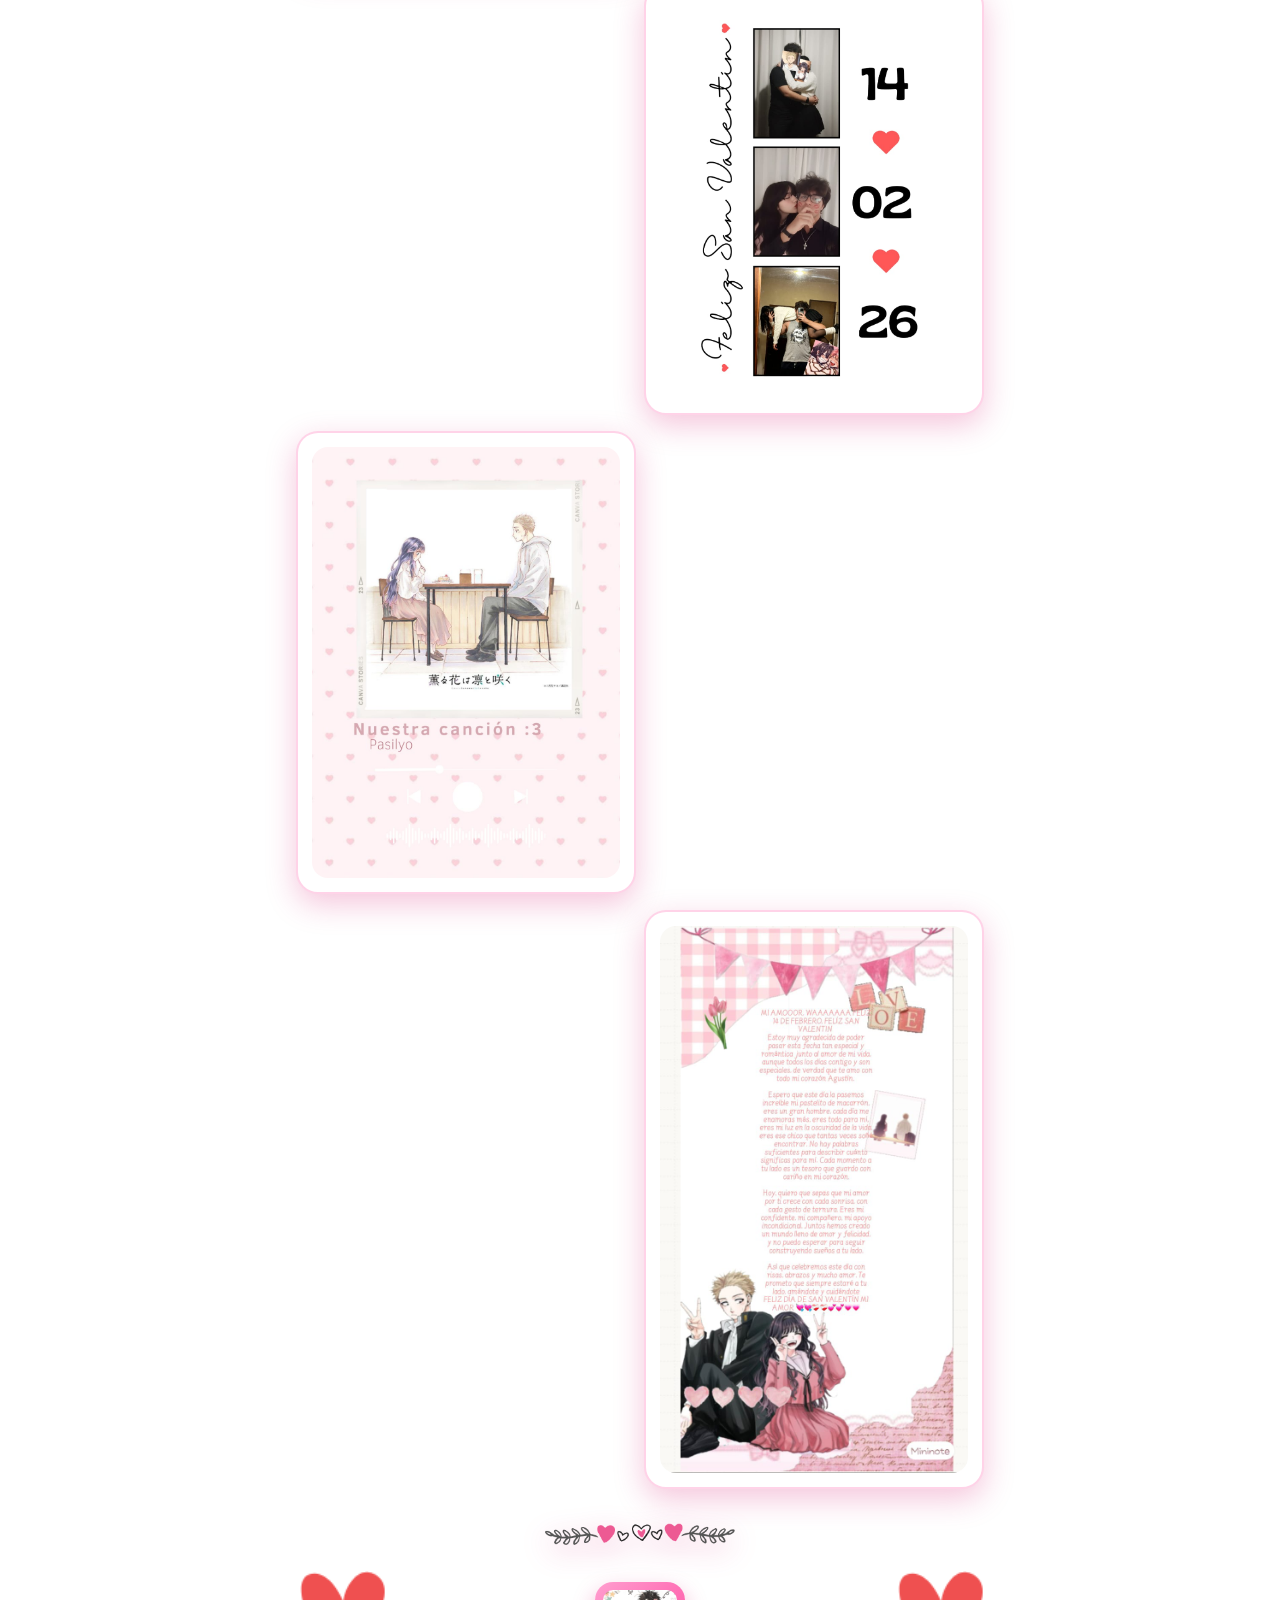
==== commit 894feb2d: "2" ====
--- a/html/regalos.html
+++ b/html/regalos.html
@@ -15,6 +15,8 @@
                     <ul>
                         <li><a href="../index.html">Inicio</a></li>
                         <li><a href="../html/regalos.html">Regalos</a></li>
+                        <li><a href="../html/sorpresa.html">Sorpresa</a></li>
+                        <li><a href="../html/te-amo.html">Te amo</a></li>
                     </ul>
                 </nav>
                 <div class="nav-separador" aria-hidden="true">
--- a/css/estilos.css
+++ b/css/estilos.css
@@ -517,13 +517,13 @@
 }
 
 .entre-regalo img{
-    width: 60px;
+    width: 90px;
     height: auto;
 }
 
 .imagen-nobleza{
-    width: 100%;
-    max-width: 260px;
+    width: 90px;
+    max-width: 90px;
     height: auto;
     display: block;
     margin: 10px auto;
@@ -1138,4 +1138,430 @@
         width: 19px;
         height: 19px;
     }
+}/* ===========================================================
+   CAJA DE REGALO - sorpresita escondida 💗
+   Una caja dibujada solo con CSS: al tocarla se abre la tapa,
+   salen corazones y se revela un mensaje. Todo funciona con
+   ratón, dedo (celular) y teclado.
+   =========================================================== */
+
+#caja-sorpresa{
+    text-align: center;
+}
+
+.instruccion-caja{
+    font-weight: bold;
+    color: var(--rosa-intenso);
+    margin-bottom: 8px;
+    animation: instruccion-pulsa 2s ease-in-out infinite;
+}
+
+@keyframes instruccion-pulsa{
+    0%, 100%{ opacity: 1; }
+    50%{ opacity: 0.55; }
+}
+
+/* La escena centra la caja y sirve de referencia para los corazones */
+.caja-escena{
+    position: relative;
+    width: 200px;
+    height: 220px;
+    margin: 30px auto 10px;
+}
+
+/* ---------- La caja (es un <button>) ---------- */
+.caja-regalo{
+    position: absolute;
+    left: 50%;
+    bottom: 0;
+    transform: translateX(-50%);
+    width: 170px;
+    height: 150px;
+    padding: 0;
+    border: none;
+    background: transparent;
+    cursor: pointer;
+    outline: none;
+    -webkit-tap-highlight-color: transparent;
+}
+
+.caja-regalo:focus-visible .caja-cuerpo{
+    outline: 3px solid var(--rosa-intenso);
+    outline-offset: 5px;
+}
+
+/* El cuerpo de la caja */
+.caja-cuerpo{
+    position: absolute;
+    left: 0;
+    bottom: 0;
+    width: 100%;
+    height: 120px;
+    border-radius: 10px;
+    background: linear-gradient(135deg, #ff5fa8, #d81b74 60%, #a5165b);
+    box-shadow: 0 14px 26px rgba(216, 27, 116, 0.45),
+                inset 0 -8px 18px rgba(0, 0, 0, 0.18);
+    transition: transform 0.3s ease;
+}
+
+/* La cinta vertical del cuerpo */
+.caja-cinta-vertical{
+    position: absolute;
+    left: 50%;
+    bottom: 0;
+    transform: translateX(-50%);
+    width: 30px;
+    height: 120px;
+    background: linear-gradient(90deg, #fff2c9, #ffd45e 50%, #f2b400);
+    box-shadow: 0 0 10px rgba(255, 212, 94, 0.7);
+}
+
+/* La tapa, que gira al abrir (con su propio origen en el borde izq.) */
+.caja-tapa{
+    position: absolute;
+    left: -8px;
+    bottom: 118px;
+    width: 186px;
+    height: 34px;
+    border-radius: 8px;
+    background: linear-gradient(135deg, #ff6bb0, #d81b74);
+    box-shadow: 0 8px 16px rgba(216, 27, 116, 0.4);
+    transform-origin: left bottom;
+    transition: transform 0.5s cubic-bezier(0.34, 1.4, 0.5, 1);
+    z-index: 3;
+}
+
+/* La cinta vertical de la tapa */
+.caja-tapa::after{
+    content: "";
+    position: absolute;
+    left: 50%;
+    top: 0;
+    transform: translateX(-50%);
+    width: 30px;
+    height: 100%;
+    background: linear-gradient(90deg, #fff2c9, #ffd45e 50%, #f2b400);
+}
+
+/* El lazo (dos moños) y su nudo central */
+.caja-lazo{
+    position: absolute;
+    left: 50%;
+    bottom: 148px;
+    transform: translateX(-50%);
+    width: 90px;
+    height: 42px;
+    z-index: 4;
+    transition: transform 0.5s cubic-bezier(0.34, 1.4, 0.5, 1), opacity 0.4s ease;
+}
+
+.caja-lazo::after{
+    content: "";
+    position: absolute;
+    left: 50%;
+    top: 50%;
+    transform: translate(-50%, -50%);
+    width: 20px;
+    height: 20px;
+    border-radius: 50%;
+    background: radial-gradient(circle at 35% 30%, #fff2c9, #f2b400);
+    box-shadow: 0 2px 6px rgba(0, 0, 0, 0.25);
+}
+
+.caja-mono{
+    position: absolute;
+    top: 0;
+    width: 42px;
+    height: 42px;
+    border-radius: 50% 50% / 60% 60% 40% 40%;
+    background: linear-gradient(135deg, #ffe27a, #f2b400);
+    box-shadow: inset 0 -4px 10px rgba(0, 0, 0, 0.15);
+}
+
+.caja-mono-izq{
+    left: 0;
+    transform: rotate(-18deg);
+}
+
+.caja-mono-der{
+    right: 0;
+    transform: rotate(18deg);
+}
+
+/* Destello que sale del interior al abrir */
+.caja-brillo{
+    position: absolute;
+    left: 50%;
+    bottom: 120px;
+    transform: translateX(-50%) scale(0);
+    width: 120px;
+    height: 90px;
+    border-radius: 50%;
+    background: radial-gradient(circle, rgba(255, 245, 200, 0.95), rgba(255, 212, 94, 0) 70%);
+    opacity: 0;
+    pointer-events: none;
+    z-index: 2;
+}
+
+/* ---------- Corazones que saltan al abrir ---------- */
+.caja-corazones{
+    position: absolute;
+    left: 50%;
+    bottom: 120px;
+    width: 0;
+    height: 0;
+    pointer-events: none;
+    z-index: 1;
+}
+
+.caja-corazon{
+    position: absolute;
+    left: 0;
+    top: 0;
+    width: 26px;
+    height: 26px;
+    margin: -13px 0 0 -13px;      /* centrado en el origen */
+    opacity: 0;
+    transform: rotate(var(--angulo)) translateY(0) scale(0.4);
+}
+
+/* Animación que lanza el corazón en abanico hacia fuera */
+.caja-corazon.caja-corazon-sale{
+    animation: caja-corazon-sale 1.1s ease-out forwards;
+    animation-delay: var(--retraso);
+}
+
+@keyframes caja-corazon-sale{
+    0%{
+        opacity: 0;
+        transform: rotate(var(--angulo)) translateY(0) scale(0.4);
+    }
+    15%{
+        opacity: 1;
+    }
+    100%{
+        opacity: 0;
+        transform: rotate(calc(var(--angulo) + var(--giro)))
+                   translateY(calc(var(--distancia) * -1))
+                   scale(1.05);
+    }
+}
+
+/* ---------- Estado ABIERTO ---------- */
+.caja-regalo.caja-abierta .caja-tapa{
+    transform: rotate(-122deg) translateY(-6px);
+}
+
+.caja-regalo.caja-abierta .caja-lazo{
+    transform: translateX(-50%) translateY(-120px) rotate(30deg) scale(0.7);
+    opacity: 0;
+}
+
+.caja-regalo.caja-abierta .caja-cuerpo{
+    transform: translateY(4px);
+}
+
+.caja-regalo.caja-abierta .caja-brillo{
+    animation: caja-brillo 0.9s ease-out forwards;
+}
+
+@keyframes caja-brillo{
+    0%{ opacity: 0; transform: translateX(-50%) scale(0); }
+    35%{ opacity: 1; transform: translateX(-50%) scale(1.15); }
+    100%{ opacity: 0; transform: translateX(-50%) scale(1.5); }
+}
+
+/* ---------- El mensaje oculto ---------- */
+.caja-mensaje{
+    max-width: 420px;
+    margin: 0 auto;
+    /* Oculto hasta abrir la caja */
+    max-height: 0;
+    opacity: 0;
+    overflow: hidden;
+    transform: translateY(14px);
+    transition: max-height 0.6s ease, opacity 0.6s ease 0.15s, transform 0.6s ease 0.15s;
+}
+
+/* Cuando la sección tiene la caja abierta, el mensaje se despliega.
+   La caja y el mensaje están en la misma sección, así que se enlazan
+   con :has() sin tocar el JS. */
+#caja-sorpresa:has(.caja-abierta) .caja-mensaje{
+    max-height: 900px;
+    opacity: 1;
+    transform: translateY(0);
+}
+
+.caja-pista{
+    margin-top: 14px;
+    font-size: 0.95rem;
+    color: var(--rosa-intenso);
+    font-style: italic;
+}
+
+/* ---------- Celular ---------- */
+@media (max-width: 600px){
+    .caja-escena{
+        width: 180px;
+        height: 200px;
+    }
+
+    .caja-regalo{
+        width: 150px;
+        height: 138px;
+    }
+
+    .caja-cuerpo{
+        height: 106px;
+    }
+
+    .caja-cinta-vertical{
+        height: 106px;
+        width: 26px;
+    }
+
+    .caja-tapa{
+        width: 166px;
+        bottom: 104px;
+    }
+
+    .caja-tapa::after{
+        width: 26px;
+    }
+
+    .caja-lazo{
+        bottom: 132px;
+        width: 80px;
+    }
+
+    .caja-brillo,
+    .caja-corazones{
+        bottom: 106px;
+    }
+
+    .caja-mensaje{
+        max-width: 100%;
+    }
+}
+
+/* Menos movimiento: sin latidos ni saltos */
+@media (prefers-reduced-motion: reduce){
+    .caja-corazon.caja-corazon-sale,
+    .instruccion-caja,
+    .caja-regalo.caja-abierta .caja-brillo{
+        animation: none;
+    }
+}/* ===========================================================
+   "COSAS QUE AMO DE TI" 💗
+   Tarjetas numeradas que aparecen una por una al bajar por la
+   página: cada una entra con un deslizamiento y un pequeño retraso
+   respecto a la anterior, para que se lean en orden.
+   =========================================================== */
+
+#cosas-que-amo{
+    margin-top: 40px;
+    /* El menú de arriba es sticky: esto evita que tape el título
+       al llegar a la sección con un salto o un toque en un enlace. */
+    scroll-margin-top: 130px;
+}
+
+.amo-intro{
+    max-width: 480px;
+    margin: 6px auto 0;
+    text-align: center;
+    font-size: 1.05rem;
+    color: var(--rosa-intenso);
+    font-weight: bold;
+}
+
+.amo-lista{
+    max-width: 480px;
+    margin: 28px auto 0;
+    display: flex;
+    flex-direction: column;
+    gap: 14px;
+}
+
+.amo-tarjeta{
+    display: flex;
+    align-items: center;
+    gap: 16px;
+    padding: 16px 20px;
+    border-radius: 18px;
+    background: var(--blanco);
+    border: 2px solid rgba(255, 79, 163, 0.25);
+    box-shadow: var(--sombra);
+    transition: opacity 0.6s ease, transform 0.6s cubic-bezier(0.22, 0.9, 0.3, 1);
+}
+
+/* OJO: la animación de entrada SOLO se prepara cuando el JS está activo
+   (la clase .js-activo la pone el script al cargar). Así, si el JS no
+   carga o el navegador sirve una versión antigua, las tarjetas se ven
+   igualmente en vez de quedarse invisibles para siempre. */
+.js-activo .amo-tarjeta{
+    opacity: 0;
+    transform: translateY(26px);
+}
+
+.js-activo .amo-tarjeta.amo-visible{
+    opacity: 1;
+    transform: translateY(0);
+}
+
+.amo-numero{
+    flex: 0 0 auto;
+    font-size: 1.35rem;
+    font-weight: bold;
+    color: var(--rosa-fuerte);
+    letter-spacing: 1px;
+    text-shadow: 0 2px 6px rgba(216, 27, 116, 0.2);
+}
+
+.amo-texto{
+    margin: 0;
+    font-size: 1.02rem;
+    color: var(--texto);
+    text-align: left;
+}
+
+/* La frase final, centrada y con más peso */
+.amo-cierre{
+    margin: 16px auto 0;
+    text-align: center;
+    font-size: 1.12rem;
+    font-weight: bold;
+    color: var(--rosa-intenso);
+}
+
+/* Si el navegador no soporta IntersectionObserver, el JS pone
+   esta clase en el contenedor para que todo se vea igualmente. */
+.amo-lista.amo-sin-animacion .amo-tarjeta{
+    opacity: 1;
+    transform: none;
+    transition: none;
+}
+
+/* ---------- Celular ---------- */
+@media (max-width: 600px){
+    .amo-tarjeta{
+        padding: 14px 16px;
+        gap: 12px;
+    }
+
+    .amo-numero{
+        font-size: 1.2rem;
+    }
+
+    .amo-texto{
+        font-size: 0.98rem;
+    }
+}
+
+/* Menos movimiento: sin deslizamiento, aparecen directamente */
+@media (prefers-reduced-motion: reduce){
+    .js-activo .amo-tarjeta{
+        opacity: 1;
+        transform: none;
+        transition: none;
+    }
 }
